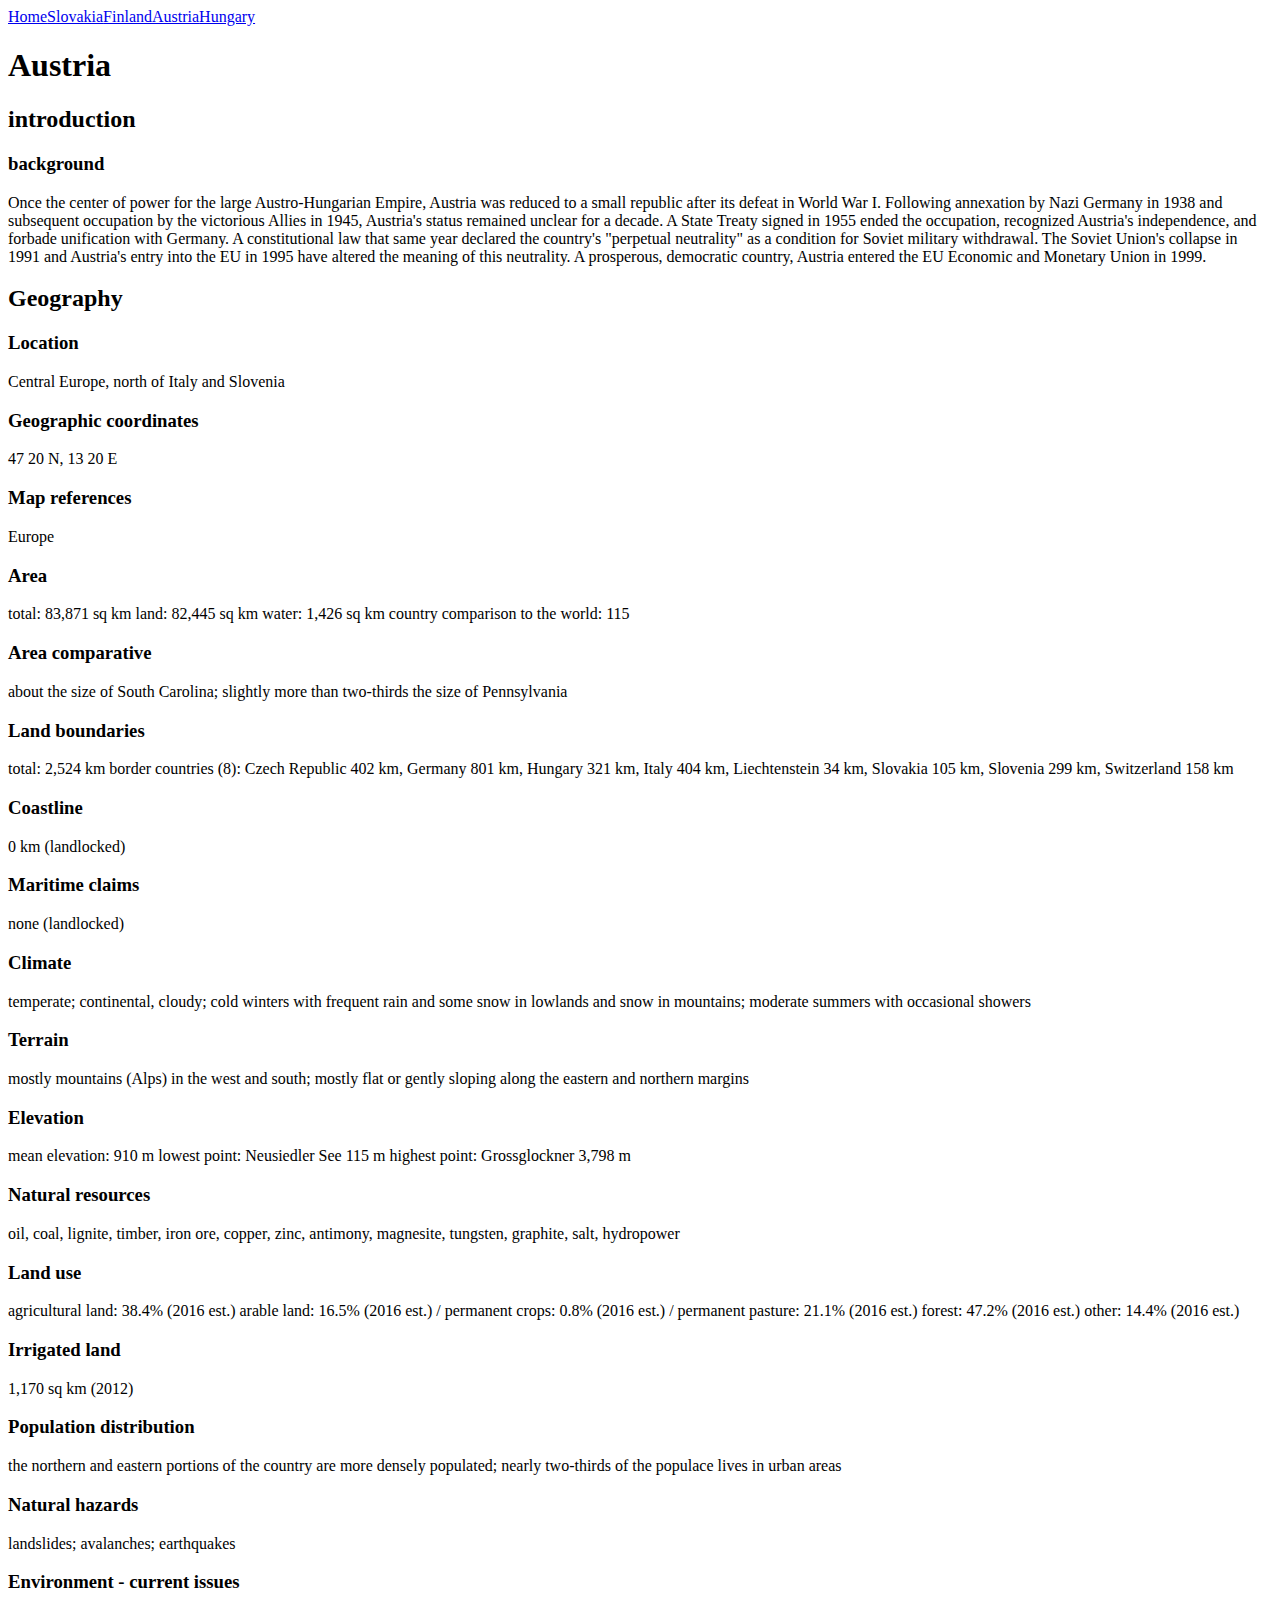
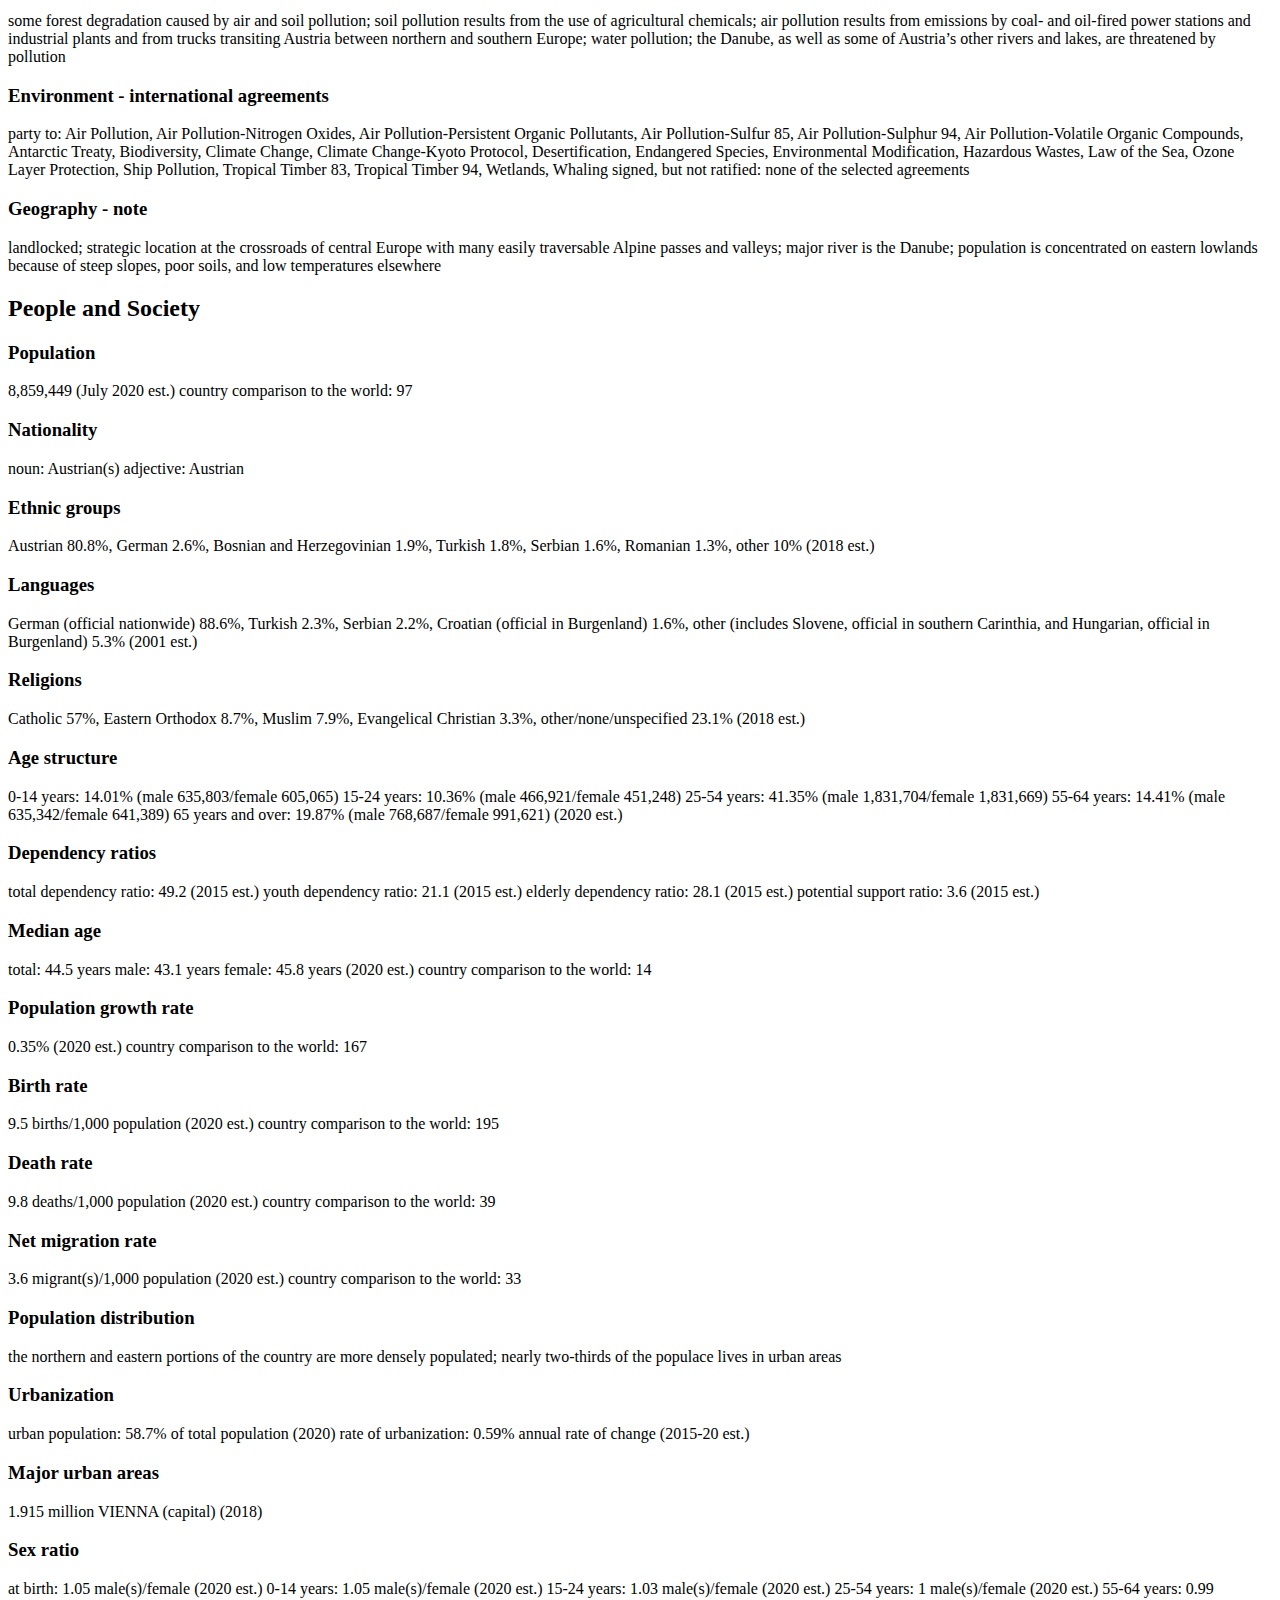
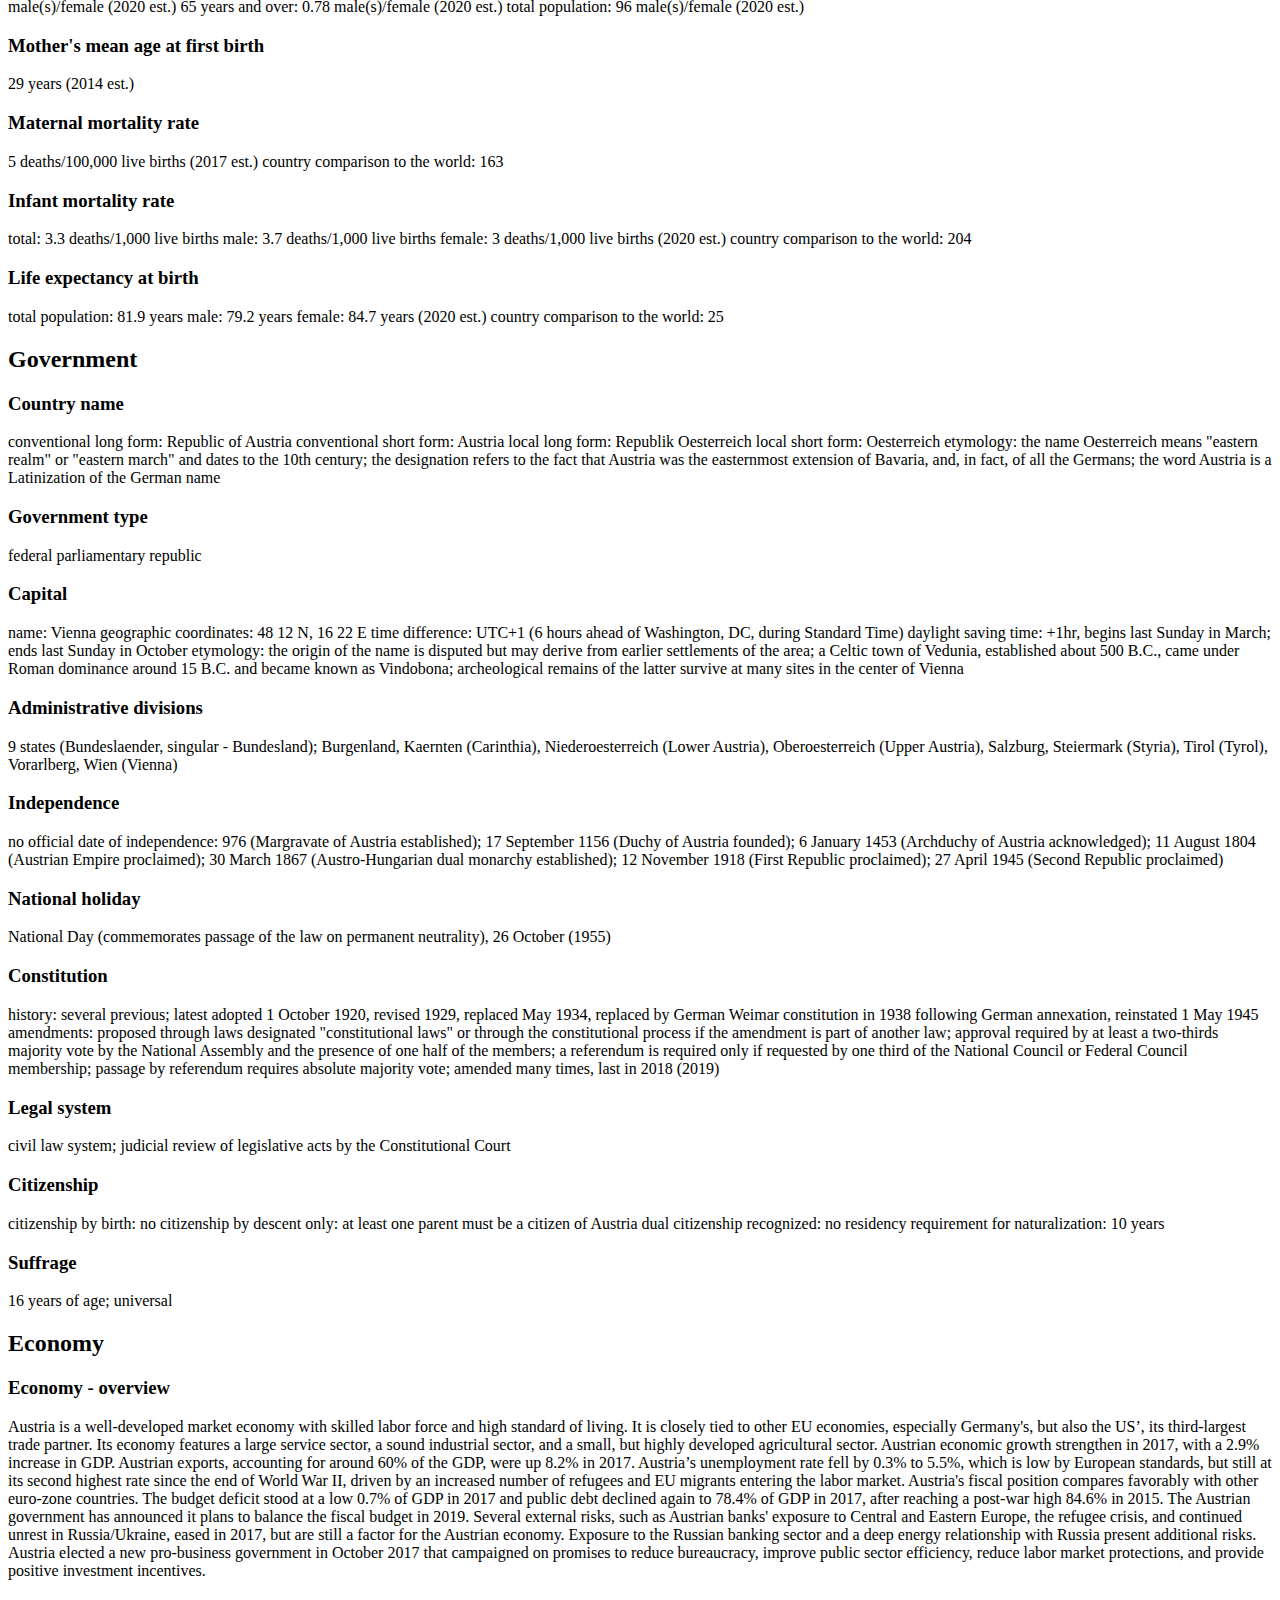
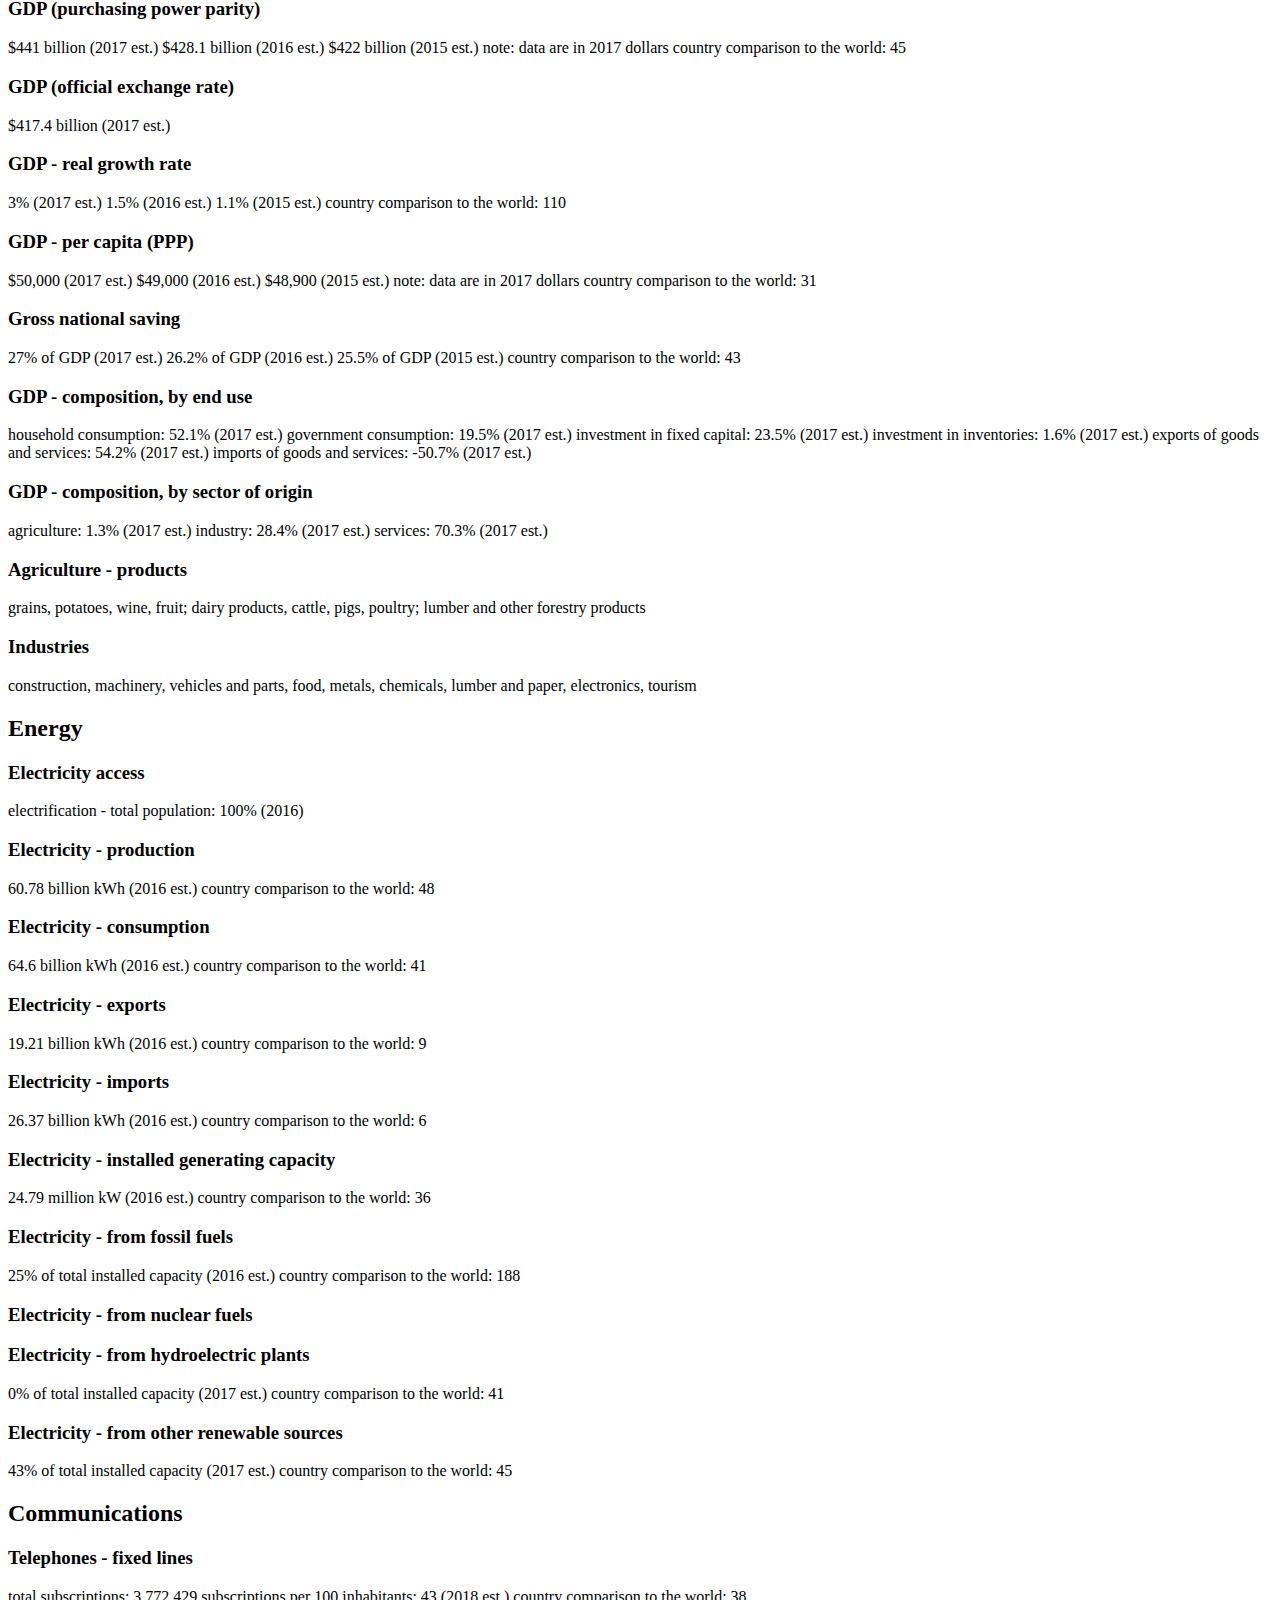
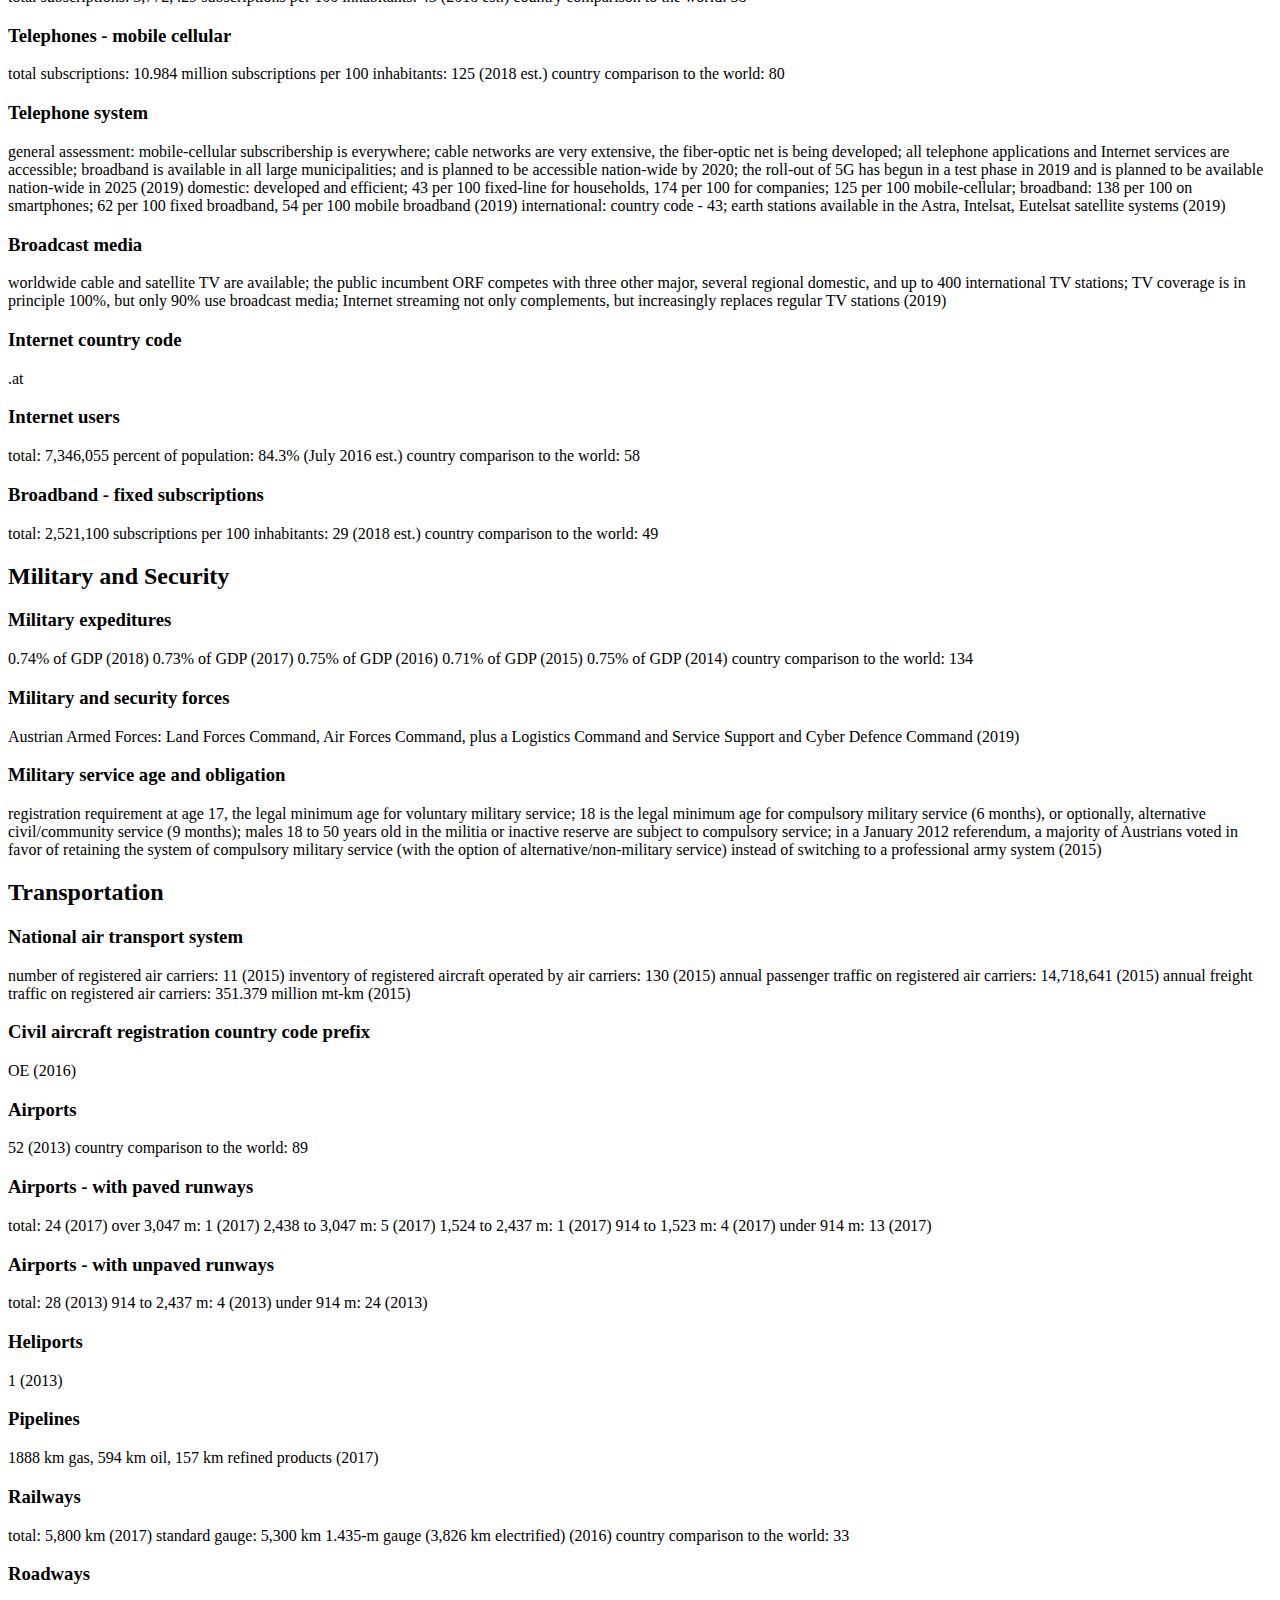
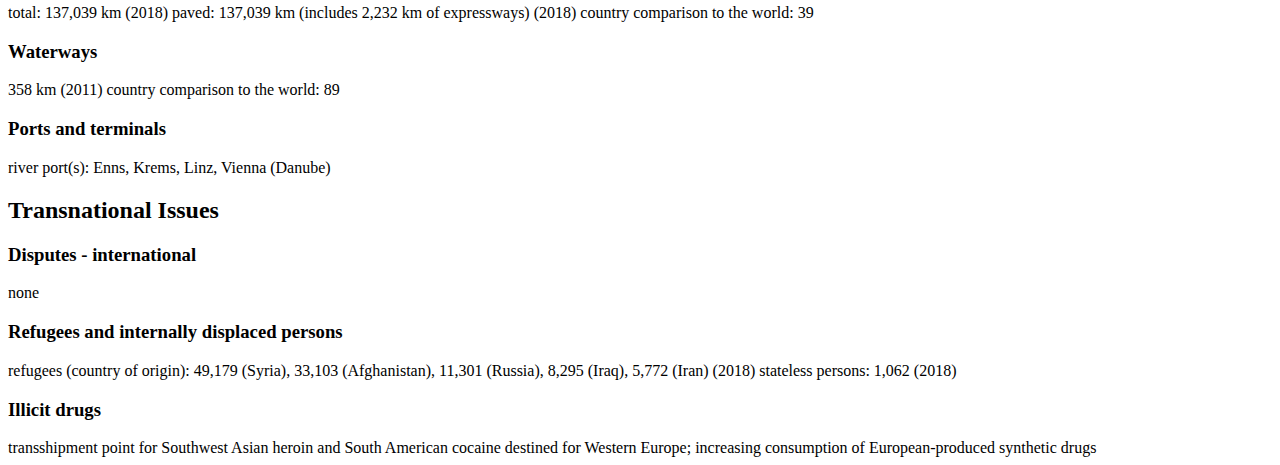
==== html/austria.html @ 82ed1cd2 "html transformation" ====
<html>
   <body>
      <header>
         <nav><a href="index.html">Home</a><a href="slovakia.html">Slovakia</a><a href="finland.html">Finland</a><a href="austria.html">Austria</a><a href="hungary.html">Hungary</a></nav>
      </header>
      <h1>Austria</h1>
      <h2>introduction</h2>
      <h3>background</h3>
      <div>Once the center of power for the large Austro-Hungarian Empire, Austria was reduced
         to a small republic after its defeat in World War I. Following annexation by Nazi
         Germany in 1938 and subsequent occupation by the victorious Allies in 1945, Austria's
         status remained unclear for a decade. A State Treaty signed in 1955 ended the occupation,
         recognized Austria's independence, and forbade unification with Germany. A constitutional
         law that same year declared the country's "perpetual neutrality" as a condition for
         Soviet military withdrawal. The Soviet Union's collapse in 1991 and Austria's entry
         into the EU in 1995 have altered the meaning of this neutrality. A prosperous, democratic
         country, Austria entered the EU Economic and Monetary Union in 1999.</div>
      <h2>Geography</h2>
      <h3>Location</h3>
      <div>Central Europe, north of Italy and Slovenia</div>
      <h3>Geographic coordinates</h3>
      <div>47 20 N, 13 20 E</div>
      <h3>Map references</h3>
      <div>Europe</div>
      <h3>Area</h3>
      <div>
         total: 83,871 sq km
         land: 82,445 sq km
         water: 1,426 sq km
         country comparison to the world: 115
         </div>
      <h3>Area comparative</h3>
      <div>about the size of South Carolina; slightly more than two-thirds the size of Pennsylvania</div>
      <h3>Land boundaries</h3>
      <div>
         total: 2,524 km
         border countries (8): Czech Republic 402 km, Germany 801 km, Hungary 321 km, Italy
         404 km, Liechtenstein 34 km, Slovakia 105 km, Slovenia 299 km, Switzerland 158 km
         </div>
      <h3>Coastline</h3>
      <div>0 km (landlocked)</div>
      <h3>Maritime claims</h3>
      <div>none (landlocked)</div>
      <h3>Climate</h3>
      <div>temperate; continental, cloudy; cold winters with frequent rain and some snow in lowlands
         and snow in mountains; moderate summers with occasional showers</div>
      <h3>Terrain</h3>
      <div>mostly mountains (Alps) in the west and south; mostly flat or gently sloping along
         the eastern and northern margins</div>
      <h3>Elevation</h3>
      <div>
         mean elevation: 910 m
         lowest point: Neusiedler See 115 m
         highest point: Grossglockner 3,798 m
         </div>
      <h3>Natural resources</h3>
      <div>oil, coal, lignite, timber, iron ore, copper, zinc, antimony, magnesite, tungsten,
         graphite, salt, hydropower</div>
      <h3>Land use</h3>
      <div>
         agricultural land: 38.4% (2016 est.)
         arable land: 16.5% (2016 est.) / permanent crops: 0.8% (2016 est.) / permanent pasture:
         21.1% (2016 est.)
         forest: 47.2% (2016 est.)
         other: 14.4% (2016 est.)
         </div>
      <h3>Irrigated land</h3>
      <div>1,170 sq km (2012)</div>
      <h3>Population distribution</h3>
      <div>the northern and eastern portions of the country are more densely populated; nearly
         two-thirds of the populace lives in urban areas</div>
      <h3>Natural hazards</h3>
      <div>landslides; avalanches; earthquakes</div>
      <h3>Environment - current issues</h3>
      <div>some forest degradation caused by air and soil pollution; soil pollution results from
         the use of agricultural chemicals; air pollution results from emissions by coal- and
         oil-fired power stations and industrial plants and from trucks transiting Austria
         between northern and southern Europe; water pollution; the Danube, as well as some
         of Austria’s other rivers and lakes, are threatened by pollution</div>
      <h3>Environment - international agreements</h3>
      <div>
         party to: Air Pollution, Air Pollution-Nitrogen Oxides, Air Pollution-Persistent Organic
         Pollutants, Air Pollution-Sulfur 85, Air Pollution-Sulphur 94, Air Pollution-Volatile
         Organic Compounds, Antarctic Treaty, Biodiversity, Climate Change, Climate Change-Kyoto
         Protocol, Desertification, Endangered Species, Environmental Modification, Hazardous
         Wastes, Law of the Sea, Ozone Layer Protection, Ship Pollution, Tropical Timber 83,
         Tropical Timber 94, Wetlands, Whaling
         signed, but not ratified: none of the selected agreements
         </div>
      <h3>Geography - note</h3>
      <div>landlocked; strategic location at the crossroads of central Europe with many easily
         traversable Alpine passes and valleys; major river is the Danube; population is concentrated
         on eastern lowlands because of steep slopes, poor soils, and low temperatures elsewhere</div>
      <h2>People and Society</h2>
      <h3>Population</h3>
      <div>
         8,859,449 (July 2020 est.)
         country comparison to the world: 97
         </div>
      <h3>Nationality</h3>
      <div>
         noun: Austrian(s)
         adjective: Austrian
         </div>
      <h3>Ethnic groups</h3>
      <div>Austrian 80.8%, German 2.6%,  Bosnian and Herzegovinian 1.9%, Turkish 1.8%, Serbian
         1.6%, Romanian 1.3%, other 10% (2018 est.)</div>
      <h3>Languages</h3>
      <div>German (official nationwide) 88.6%, Turkish 2.3%, Serbian 2.2%, Croatian (official
         in Burgenland) 1.6%, other (includes Slovene, official in southern Carinthia, and
         Hungarian, official in Burgenland) 5.3% (2001 est.)</div>
      <h3>Religions</h3>
      <div>Catholic 57%, Eastern Orthodox 8.7%, Muslim 7.9%, Evangelical Christian 3.3%, other/none/unspecified
         23.1% (2018 est.)</div>
      <h3>Age structure</h3>
      <div>
         0-14 years: 14.01% (male 635,803/female 605,065)
         15-24 years: 10.36% (male 466,921/female 451,248)
         25-54 years: 41.35% (male 1,831,704/female 1,831,669)
         55-64 years: 14.41% (male 635,342/female 641,389)
         65 years and over: 19.87% (male 768,687/female 991,621) (2020 est.)
         </div>
      <h3>Dependency ratios</h3>
      <div>
         total dependency ratio: 49.2 (2015 est.)
         youth dependency ratio: 21.1 (2015 est.)
         elderly dependency ratio: 28.1 (2015 est.)
         potential support ratio: 3.6 (2015 est.)
         </div>
      <h3>Median age</h3>
      <div>
         total: 44.5 years
         male: 43.1 years
         female: 45.8 years (2020 est.)
         country comparison to the world: 14
         </div>
      <h3>Population growth rate</h3>
      <div>
         0.35% (2020 est.)
         country comparison to the world: 167
         </div>
      <h3>Birth rate</h3>
      <div>
         9.5 births/1,000 population (2020 est.)
         country comparison to the world: 195
         </div>
      <h3>Death rate</h3>
      <div>
         9.8 deaths/1,000 population (2020 est.)
         country comparison to the world: 39
         </div>
      <h3>Net migration rate</h3>
      <div>
         3.6 migrant(s)/1,000 population (2020 est.)
         country comparison to the world: 33
         </div>
      <h3>Population distribution</h3>
      <div>the northern and eastern portions of the country are more densely populated; nearly
         two-thirds of the populace lives in urban areas</div>
      <h3>Urbanization</h3>
      <div>
         urban population: 58.7% of total population (2020)
         rate of urbanization: 0.59% annual rate of change (2015-20 est.)
         </div>
      <h3>Major urban areas</h3>
      <div>1.915 million VIENNA (capital) (2018)</div>
      <h3>Sex ratio</h3>
      <div>
         at birth: 1.05 male(s)/female (2020 est.)
         0-14 years: 1.05 male(s)/female (2020 est.)
         15-24 years: 1.03 male(s)/female (2020 est.)
         25-54 years: 1 male(s)/female (2020 est.)
         55-64 years: 0.99 male(s)/female (2020 est.)
         65 years and over: 0.78 male(s)/female (2020 est.)
         total population: 96 male(s)/female (2020 est.)
         </div>
      <h3>Mother's mean age at first birth</h3>
      <div>29 years (2014 est.)</div>
      <h3>Maternal mortality rate</h3>
      <div>
         5 deaths/100,000 live births (2017 est.)
         country comparison to the world: 163
         </div>
      <h3>Infant mortality rate</h3>
      <div>
         total: 3.3 deaths/1,000 live births
         male: 3.7 deaths/1,000 live births
         female: 3 deaths/1,000 live births (2020 est.)
         country comparison to the world: 204
         </div>
      <h3>Life expectancy at birth</h3>
      <div>
         total population: 81.9 years
         male: 79.2 years
         female: 84.7 years (2020 est.)
         country comparison to the world: 25
         </div>
      <h2>Government</h2>
      <h3>Country name</h3>
      <div>
         conventional long form: Republic of Austria
         conventional short form: Austria
         local long form: Republik Oesterreich
         local short form: Oesterreich
         etymology: the name Oesterreich means "eastern realm" or "eastern march" and dates
         to the 10th century; the designation refers to the fact that Austria was the easternmost
         extension of Bavaria, and, in fact, of all the Germans; the word Austria is a Latinization
         of the German name
         </div>
      <h3>Government type</h3>
      <div>federal parliamentary republic</div>
      <h3>Capital</h3>
      <div>
         name: Vienna
         geographic coordinates: 48 12 N, 16 22 E
         time difference: UTC+1 (6 hours ahead of Washington, DC, during Standard Time)
         daylight saving time: +1hr, begins last Sunday in March; ends last Sunday in October
         etymology: the origin of the name is disputed but may derive from earlier settlements
         of the area; a Celtic town of Vedunia, established about 500 B.C., came under Roman
         dominance around 15 B.C. and became known as Vindobona; archeological remains of the
         latter survive at many sites in the center of Vienna
         </div>
      <h3>Administrative divisions</h3>
      <div>9 states (Bundeslaender, singular - Bundesland); Burgenland, Kaernten (Carinthia),
         Niederoesterreich (Lower Austria), Oberoesterreich (Upper Austria), Salzburg, Steiermark
         (Styria), Tirol (Tyrol), Vorarlberg, Wien (Vienna)</div>
      <h3>Independence</h3>
      <div>no official date of independence: 976 (Margravate of Austria established); 17 September
         1156 (Duchy of Austria founded); 6 January 1453 (Archduchy of Austria acknowledged);
         11 August 1804 (Austrian Empire proclaimed); 30 March 1867 (Austro-Hungarian dual
         monarchy established); 12 November 1918 (First Republic proclaimed); 27 April 1945
         (Second Republic proclaimed)</div>
      <h3>National holiday</h3>
      <div>National Day (commemorates passage of the law on permanent neutrality), 26 October
         (1955)</div>
      <h3>Constitution</h3>
      <div>
         history: several previous; latest adopted 1 October 1920, revised 1929, replaced May
         1934, replaced by German Weimar constitution in 1938 following German annexation,
         reinstated 1 May 1945
         amendments: proposed through laws designated "constitutional laws" or through the
         constitutional process if the amendment is part of another law; approval required
         by at least a two-thirds majority vote by the National Assembly and the presence of
         one half of the members; a referendum is required only if requested by one third of
         the National Council or Federal Council membership; passage by referendum requires
         absolute majority vote; amended many times, last in 2018 (2019)
         </div>
      <h3>Legal system</h3>
      <div>civil law system; judicial review of legislative acts by the Constitutional Court</div>
      <h3>Citizenship</h3>
      <div>
         citizenship by birth: no
         citizenship by descent only: at least one parent must be a citizen of Austria
         dual citizenship recognized: no
         residency requirement for naturalization: 10 years
         </div>
      <h3>Suffrage</h3>
      <div>16 years of age; universal</div>
      <h2>Economy</h2>
      <h3>Economy - overview</h3>
      <div>Austria is a well-developed market economy with skilled labor force and high standard
         of living. It is closely tied to other EU economies, especially Germany's, but also
         the US’, its third-largest trade partner. Its economy features a large service sector,
         a sound industrial sector, and a small, but highly developed agricultural sector.
         Austrian economic growth strengthen in 2017, with a 2.9% increase in GDP. Austrian
         exports, accounting for around 60% of the GDP, were up 8.2% in 2017. Austria’s unemployment
         rate fell by 0.3% to 5.5%, which is low by European standards, but still at its second
         highest rate since the end of World War II, driven by an increased number of refugees
         and EU migrants entering the labor market. Austria's fiscal position compares favorably
         with other euro-zone countries. The budget deficit stood at a low 0.7% of GDP in 2017
         and public debt declined again to 78.4% of GDP in 2017, after reaching a post-war
         high 84.6% in 2015. The Austrian government has announced it plans to balance the
         fiscal budget in 2019. Several external risks, such as Austrian banks' exposure to
         Central and Eastern Europe, the refugee crisis, and continued unrest in Russia/Ukraine,
         eased in 2017, but are still a factor for the Austrian economy. Exposure to the Russian
         banking sector and a deep energy relationship with Russia present additional risks.
         Austria elected a new pro-business government in October 2017 that campaigned on promises
         to reduce bureaucracy, improve public sector efficiency, reduce labor market protections,
         and provide positive investment incentives.</div>
      <h3>GDP (purchasing power parity)</h3>
      <div>
         $441 billion (2017 est.)
         $428.1 billion (2016 est.)
         $422 billion (2015 est.)
         note: data are in 2017 dollars
         country comparison to the world: 45
         </div>
      <h3>GDP (official exchange rate)</h3>
      <div>$417.4 billion (2017 est.)</div>
      <h3>GDP - real growth rate</h3>
      <div>
         3% (2017 est.)
         1.5% (2016 est.)
         1.1% (2015 est.)
         country comparison to the world: 110
         </div>
      <h3>GDP - per capita (PPP)</h3>
      <div>
         $50,000 (2017 est.)
         $49,000 (2016 est.)
         $48,900 (2015 est.)
         note: data are in 2017 dollars
         country comparison to the world: 31
         </div>
      <h3>Gross national saving</h3>
      <div>
         27% of GDP (2017 est.)
         26.2% of GDP (2016 est.)
         25.5% of GDP (2015 est.)
         country comparison to the world: 43
         </div>
      <h3>GDP - composition, by end use</h3>
      <div>
         household consumption: 52.1% (2017 est.)
         government consumption: 19.5% (2017 est.)
         investment in fixed capital: 23.5% (2017 est.)
         investment in inventories: 1.6% (2017 est.)
         exports of goods and services: 54.2% (2017 est.)
         imports of goods and services: -50.7% (2017 est.)
         </div>
      <h3>GDP - composition, by sector of origin</h3>
      <div>
         agriculture: 1.3% (2017 est.)
         industry: 28.4% (2017 est.)
         services: 70.3% (2017 est.)
         </div>
      <h3>Agriculture - products</h3>
      <div>grains, potatoes, wine, fruit; dairy products, cattle, pigs, poultry; lumber and other
         forestry products</div>
      <h3>Industries</h3>
      <div>construction, machinery, vehicles and parts, food, metals, chemicals, lumber and paper,
         electronics, tourism</div>
      <h2>Energy</h2>
      <h3>Electricity access</h3>
      <div>electrification - total population: 100% (2016)</div>
      <h3>Electricity - production</h3>
      <div>
         60.78 billion kWh (2016 est.)
         country comparison to the world: 48
         </div>
      <h3>Electricity - consumption</h3>
      <div>
         64.6 billion kWh (2016 est.)
         country comparison to the world: 41
         </div>
      <h3>Electricity - exports</h3>
      <div>
         19.21 billion kWh (2016 est.)
         country comparison to the world: 9
         </div>
      <h3>Electricity - imports</h3>
      <div>
         26.37 billion kWh (2016 est.)
         country comparison to the world: 6
         </div>
      <h3>Electricity - installed generating capacity</h3>
      <div>
         24.79 million kW (2016 est.)
         country comparison to the world: 36
         </div>
      <h3>Electricity - from fossil fuels</h3>
      <div>
         25% of total installed capacity (2016 est.)
         country comparison to the world: 188
         </div>
      <h3>Electricity - from nuclear fuels</h3>
      <div>
         
         
         </div>
      <h3>Electricity - from hydroelectric plants</h3>
      <div>
         0% of total installed capacity (2017 est.)
         country comparison to the world: 41
         </div>
      <h3>Electricity - from other renewable sources</h3>
      <div>
         43% of total installed capacity (2017 est.)
         country comparison to the world: 45
         </div>
      <h2>Communications</h2>
      <h3>Telephones - fixed lines</h3>
      <div>
         total subscriptions: 3,772,429
         subscriptions per 100 inhabitants: 43 (2018 est.)
         country comparison to the world: 38          
         </div>
      <h3>Telephones - mobile cellular</h3>
      <div>
         total subscriptions: 10.984 million
         subscriptions per 100 inhabitants: 125 (2018 est.)
         country comparison to the world: 80
         </div>
      <h3>Telephone system</h3>
      <div>
         general assessment: mobile-cellular subscribership is everywhere; cable networks are
         very extensive, the fiber-optic net is being developed; all telephone applications
         and Internet services are accessible; broadband is available in all large municipalities;
         and is planned to be accessible nation-wide by 2020; the roll-out of 5G has begun
         in a test phase in 2019 and is planned to be available nation-wide in 2025 (2019)
         domestic: developed and efficient; 43 per 100 fixed-line for households, 174 per 100
         for companies; 125 per 100 mobile-cellular; broadband: 138 per 100 on smartphones;
         62 per 100 fixed broadband, 54 per 100 mobile broadband (2019)
         international: country code - 43; earth stations available in the Astra, Intelsat,
         Eutelsat satellite systems (2019)
         </div>
      <h3>Broadcast media</h3>
      <div>worldwide cable and satellite TV are available; the public incumbent ORF competes
         with three other major, several regional domestic, and up to 400 international TV
         stations; TV coverage is in principle 100%, but only 90% use broadcast media; Internet
         streaming not only complements, but increasingly replaces regular TV stations (2019)</div>
      <h3>Internet country code</h3>
      <div>.at</div>
      <h3>Internet users</h3>
      <div>
         total: 7,346,055
         percent of population: 84.3% (July 2016 est.)
         country comparison to the world: 58
         </div>
      <h3>Broadband - fixed subscriptions</h3>
      <div>
         total: 2,521,100
         subscriptions per 100 inhabitants: 29 (2018 est.)
         country comparison to the world: 49
         </div>
      <h2>Military and Security</h2>
      <h3>Military expeditures</h3>
      <div>
         0.74% of GDP (2018)
         0.73% of GDP (2017)
         0.75% of GDP (2016)
         0.71% of GDP (2015)
         0.75% of GDP (2014)
         country comparison to the world: 134
         </div>
      <h3>Military and security forces</h3>
      <div>Austrian Armed Forces: Land Forces Command, Air Forces Command, plus a Logistics Command
         and Service Support and Cyber Defence Command (2019)</div>
      <h3>Military service age and obligation</h3>
      <div>registration requirement at age 17, the legal minimum age for voluntary military service;
         18 is the legal minimum age for compulsory military service (6 months), or optionally,
         alternative civil/community service (9 months); males 18 to 50 years old in the militia
         or inactive reserve are subject to compulsory service; in a January 2012 referendum,
         a majority of Austrians voted in favor of retaining the system of compulsory military
         service (with the option of alternative/non-military service) instead of switching
         to a professional army system (2015)</div>
      <h2>Transportation</h2>
      <h3>National air transport system</h3>
      <div>
         number of registered air carriers: 11 (2015)
         inventory of registered aircraft operated by air carriers: 130 (2015)
         annual passenger traffic on registered air carriers: 14,718,641 (2015)
         annual freight traffic on registered air carriers: 351.379 million mt-km (2015)
         </div>
      <h3>Civil aircraft registration country code prefix</h3>
      <div>OE (2016)</div>
      <h3>Airports</h3>
      <div>
         52 (2013)
         country comparison to the world: 89
         </div>
      <h3>Airports - with paved runways</h3>
      <div>
         total: 24 (2017)
         over 3,047 m: 1 (2017)
         2,438 to 3,047 m: 5 (2017)
         1,524 to 2,437 m: 1 (2017)
         914 to 1,523 m: 4 (2017)
         under 914 m: 13 (2017)
         </div>
      <h3>Airports - with unpaved runways</h3>
      <div>
         total: 28 (2013)
         914 to 2,437 m: 4 (2013)
         under 914 m: 24 (2013)
         </div>
      <h3>Heliports</h3>
      <div>1 (2013)</div>
      <h3>Pipelines</h3>
      <div>1888 km gas, 594 km oil, 157 km refined products (2017)</div>
      <h3>Railways</h3>
      <div>
         total: 5,800 km (2017)
         standard gauge: 5,300 km 1.435-m gauge (3,826 km electrified) (2016)
         country comparison to the world: 33
         </div>
      <h3>Roadways</h3>
      <div>
         total: 137,039 km (2018)
         paved: 137,039 km (includes 2,232 km of expressways) (2018)
         country comparison to the world: 39
         </div>
      <h3>Waterways</h3>
      <div>
         358 km (2011)
         country comparison to the world: 89
         </div>
      <h3>Ports and terminals</h3>
      <div>river port(s): Enns, Krems, Linz, Vienna (Danube)</div>
      <h2>Transnational Issues</h2>
      <h3>Disputes - international</h3>
      <div>none</div>
      <h3>Refugees and internally displaced persons</h3>
      <div>
         refugees (country of origin): 49,179 (Syria), 33,103 (Afghanistan), 11,301 (Russia),
         8,295 (Iraq), 5,772 (Iran) (2018)
         stateless persons: 1,062 (2018)
         </div>
      <h3>Illicit drugs</h3>
      <div>transshipment point for Southwest Asian heroin and South American cocaine destined
         for Western Europe; increasing consumption of European-produced synthetic drugs</div>
   </body>
</html>
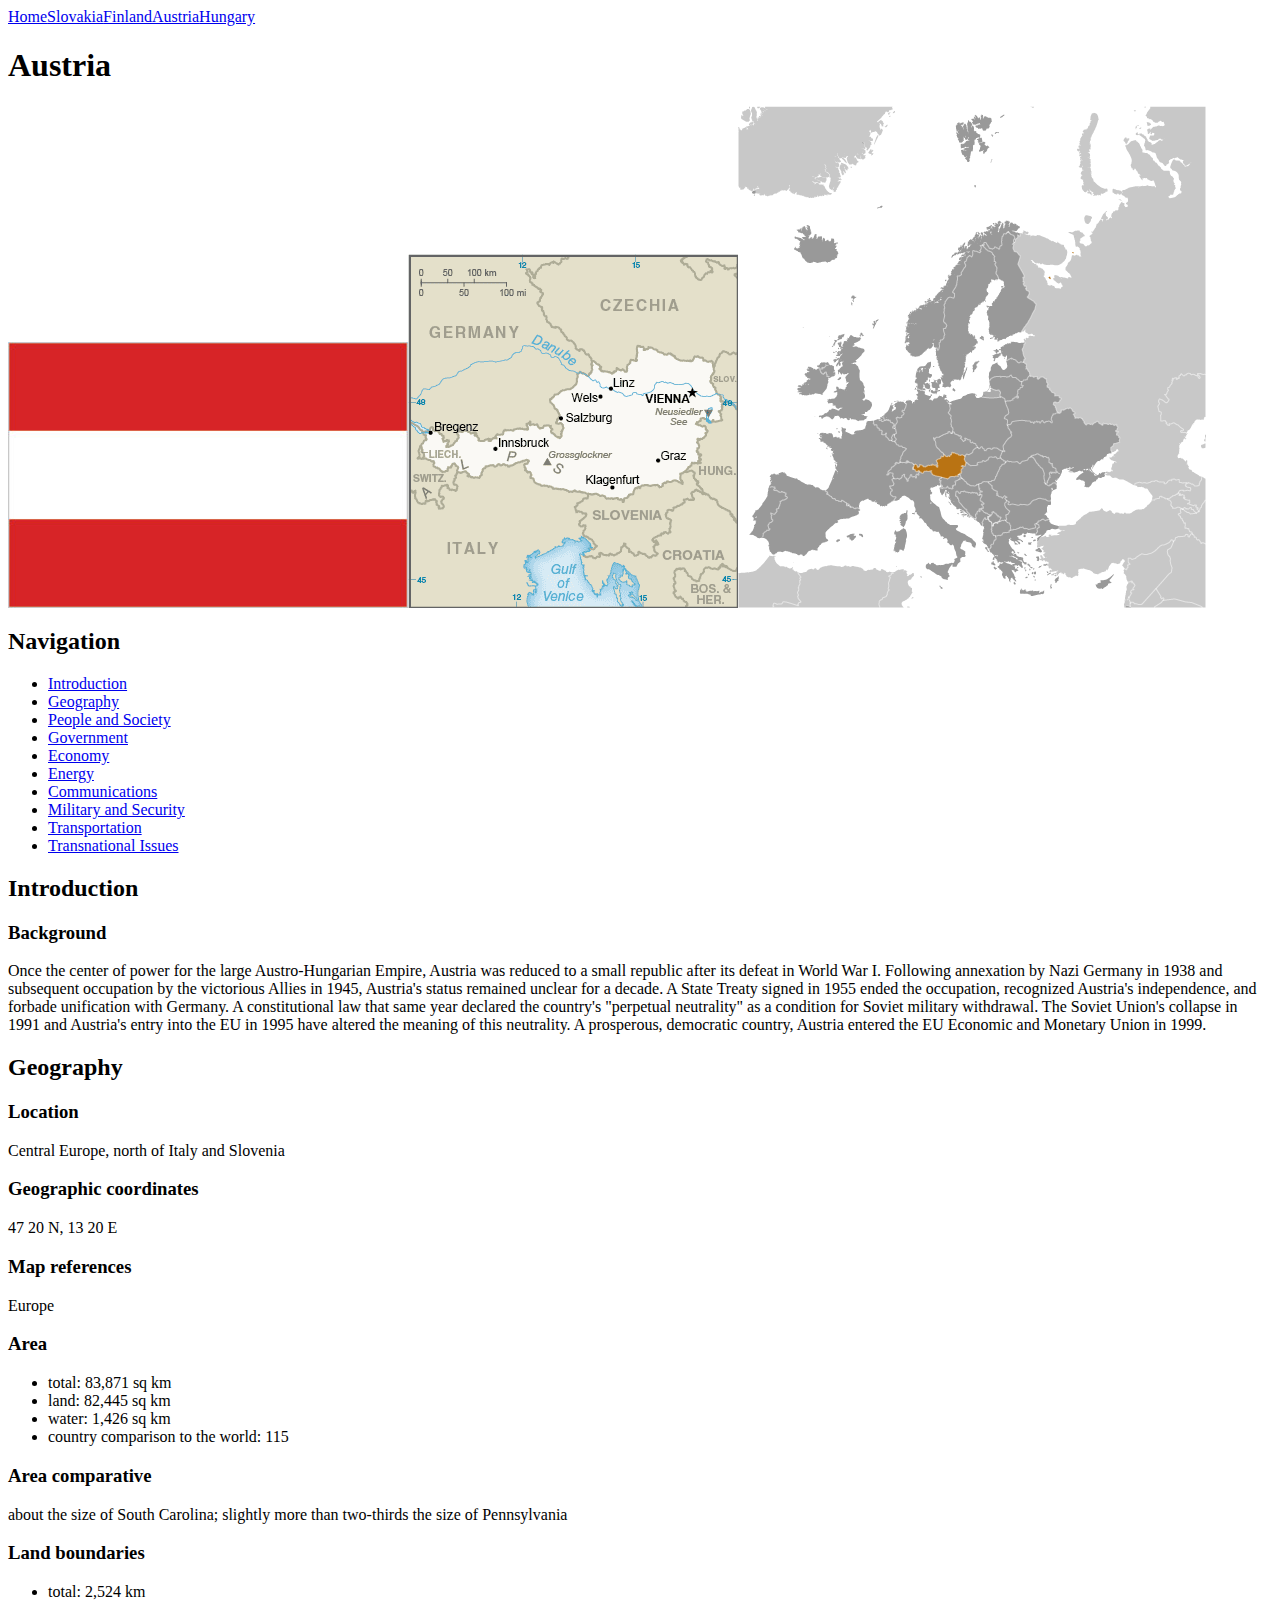
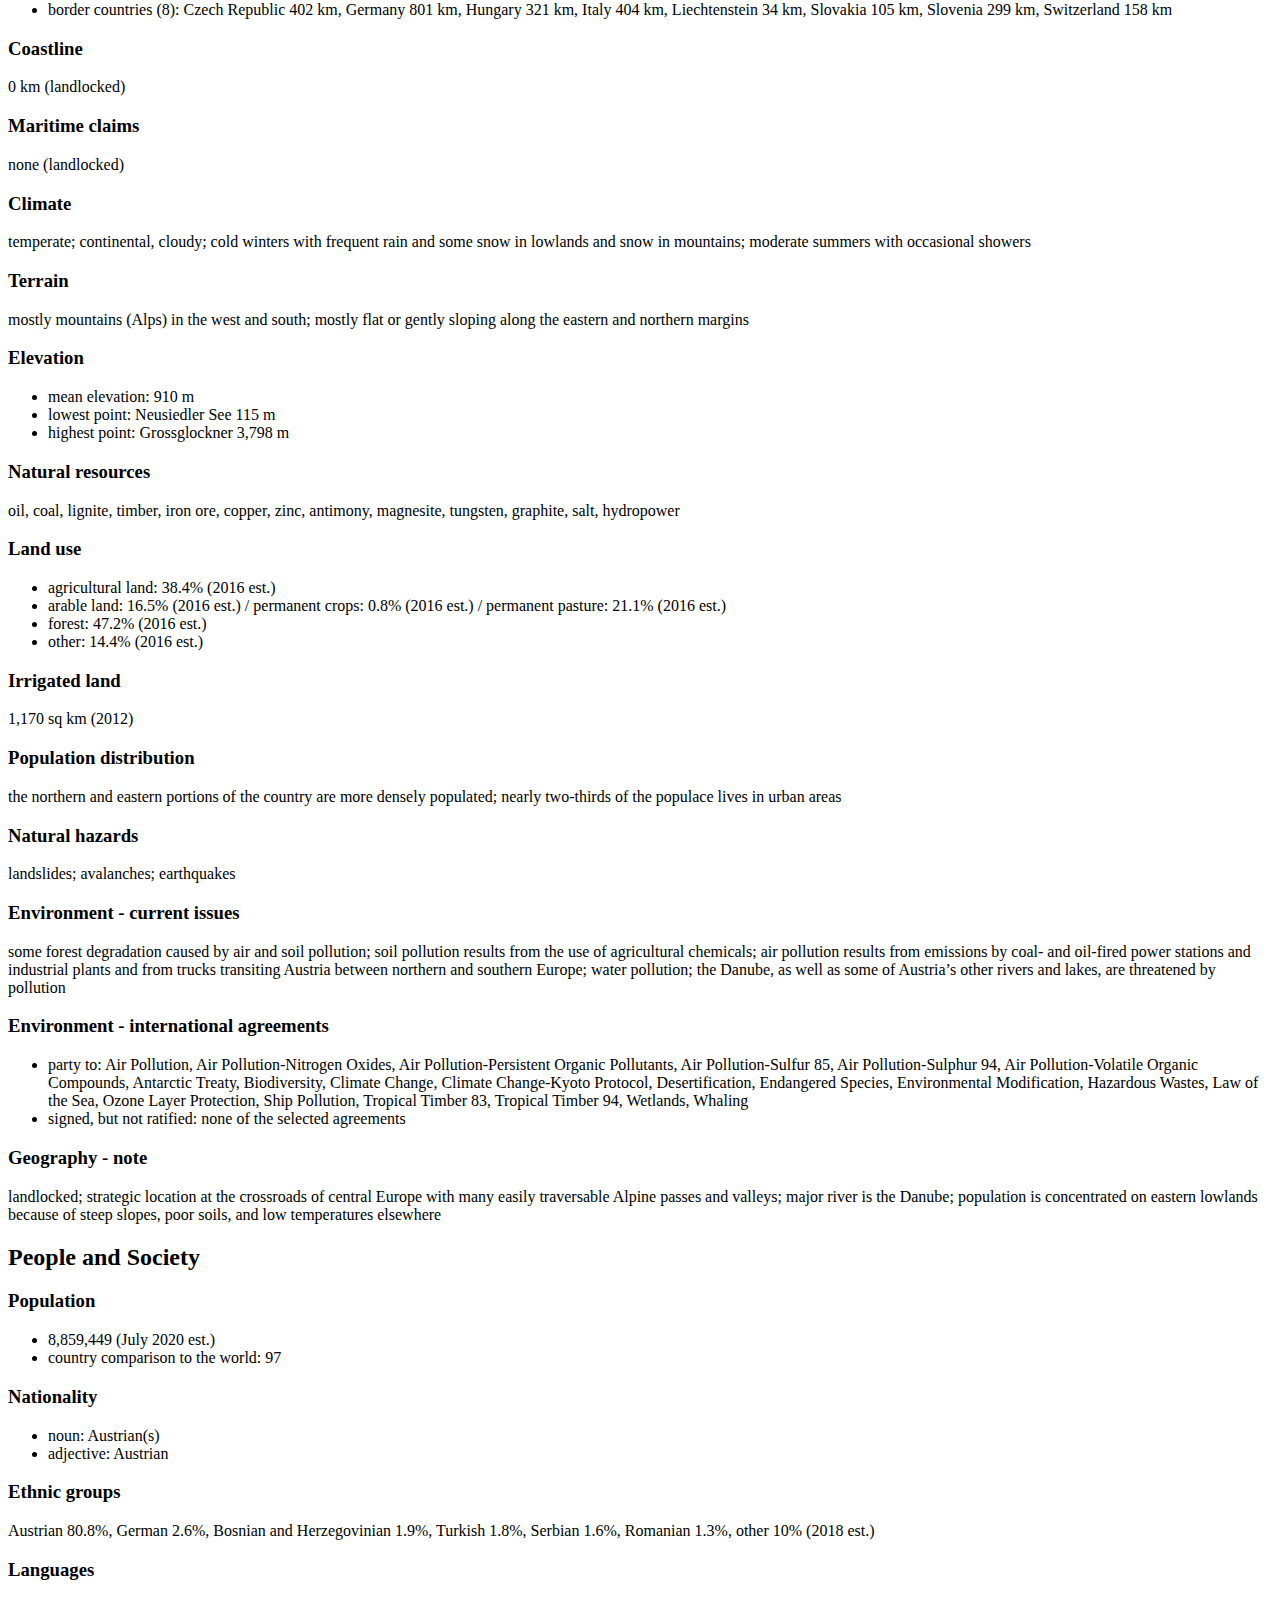
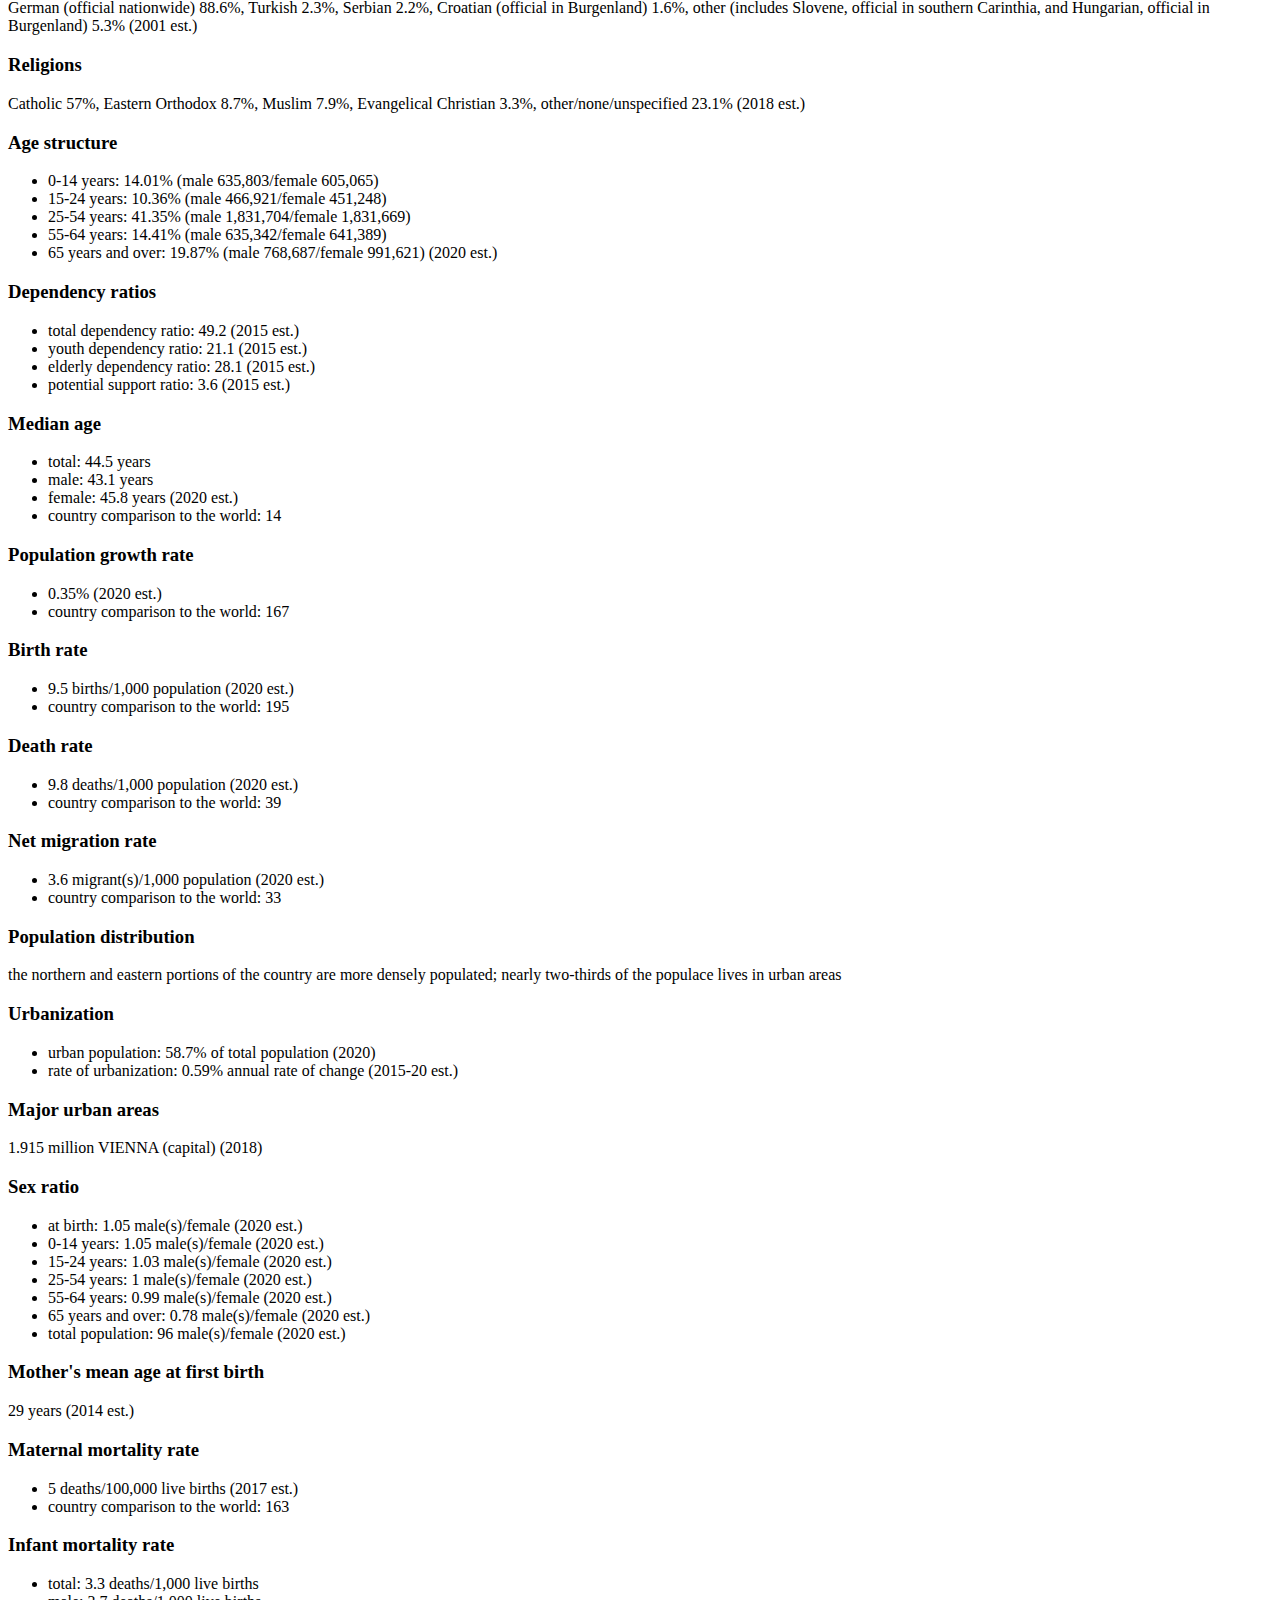
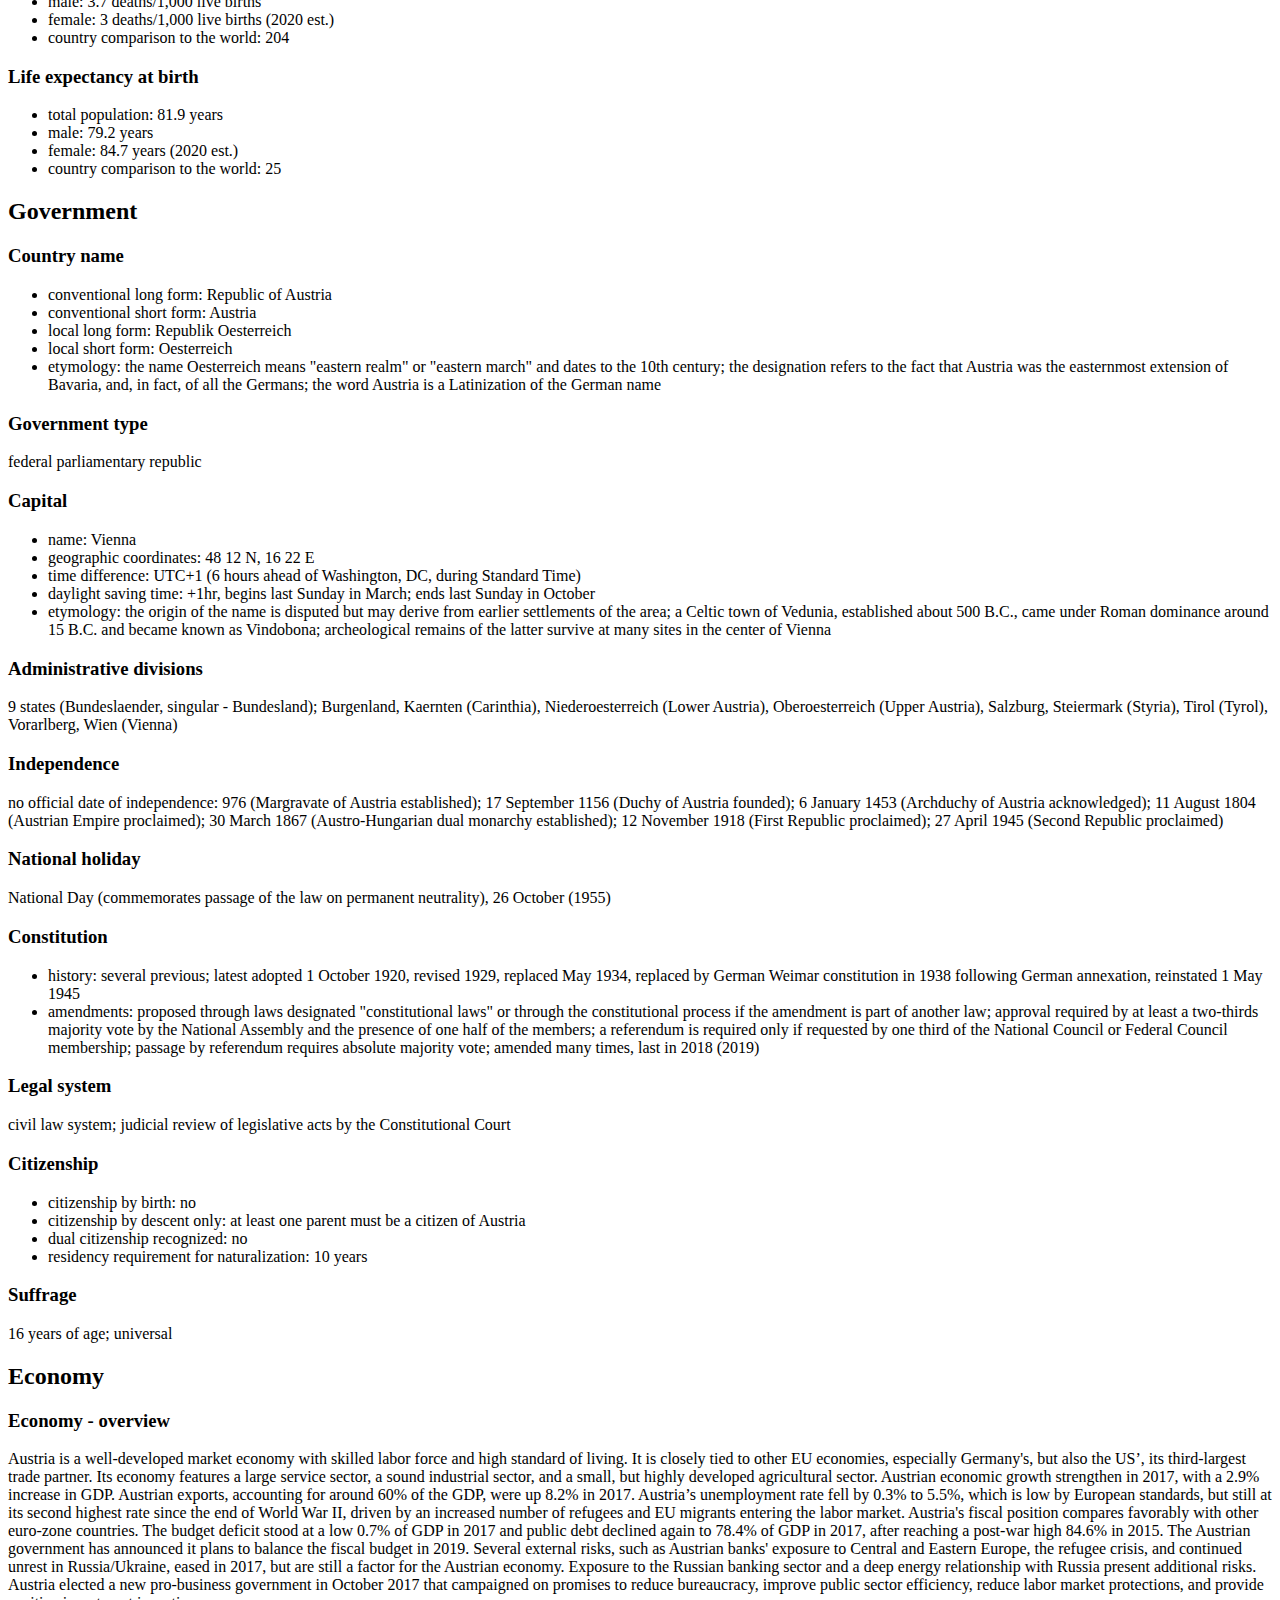
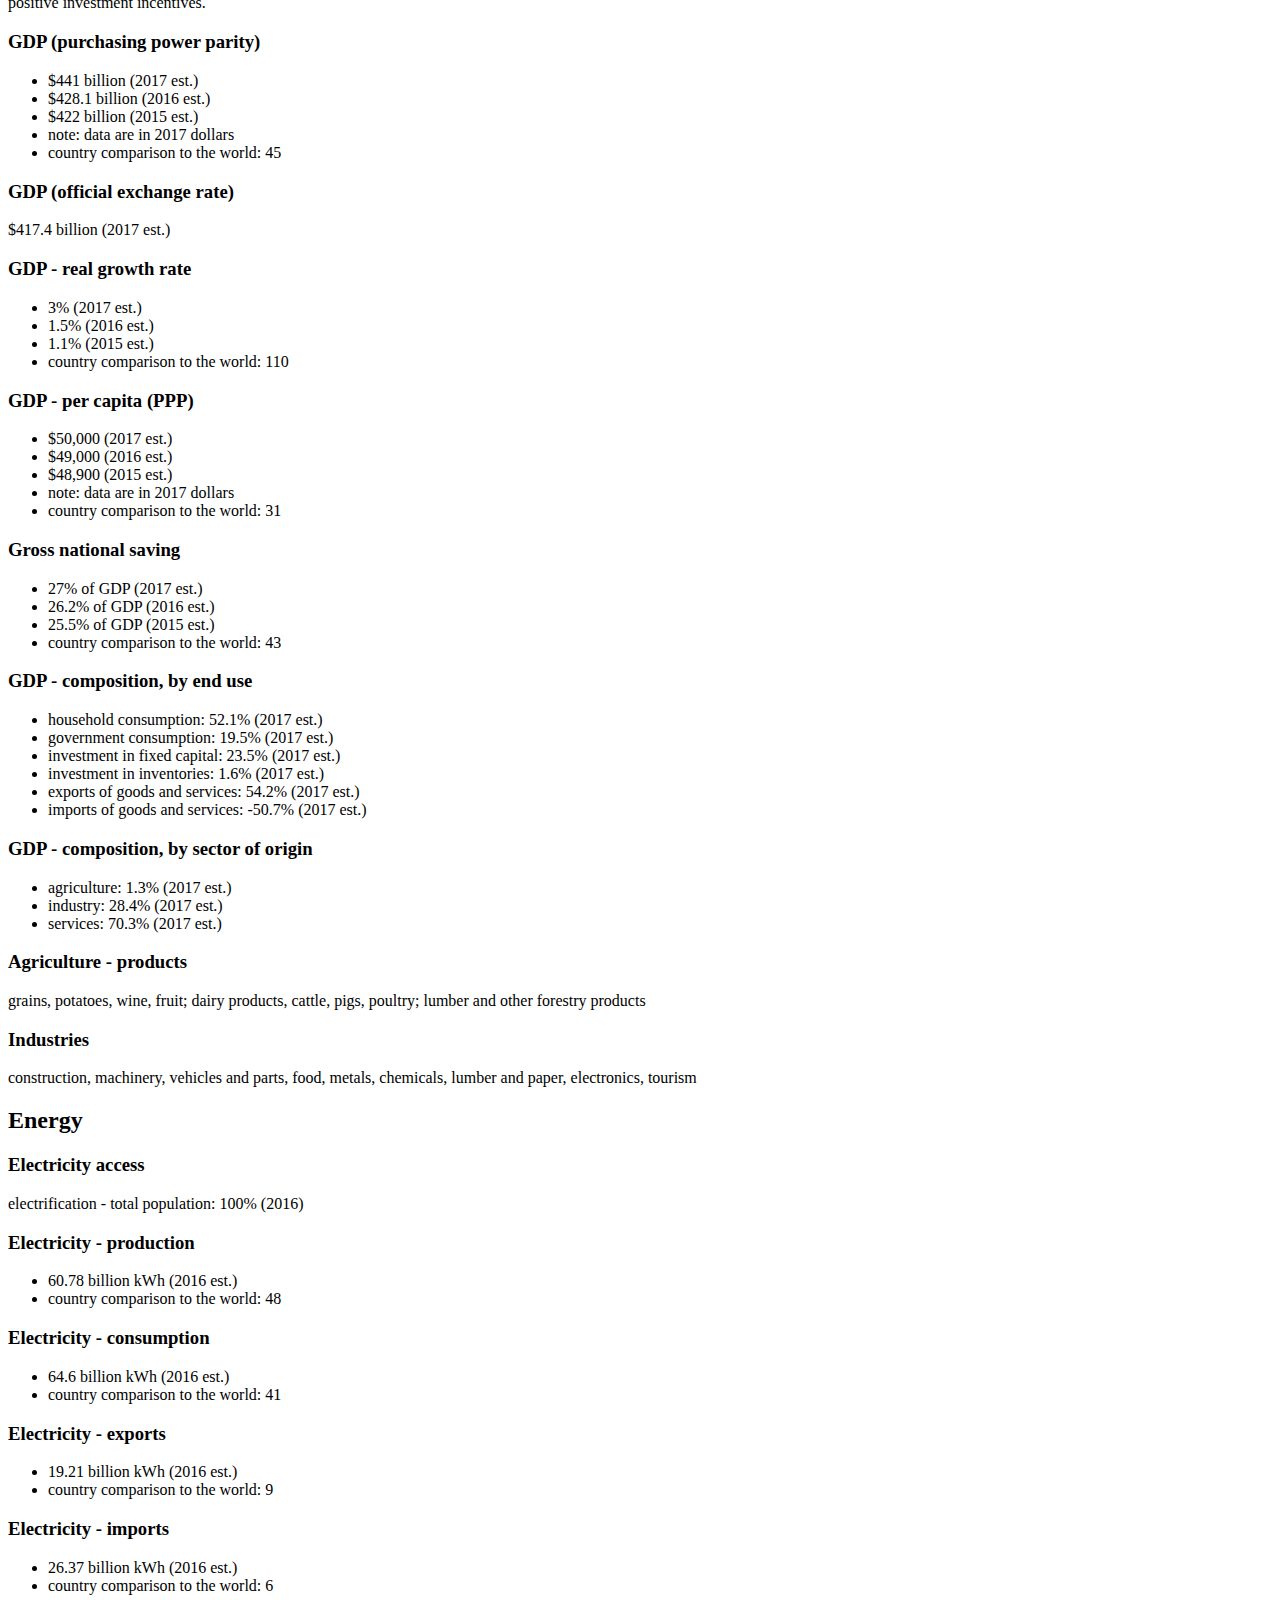
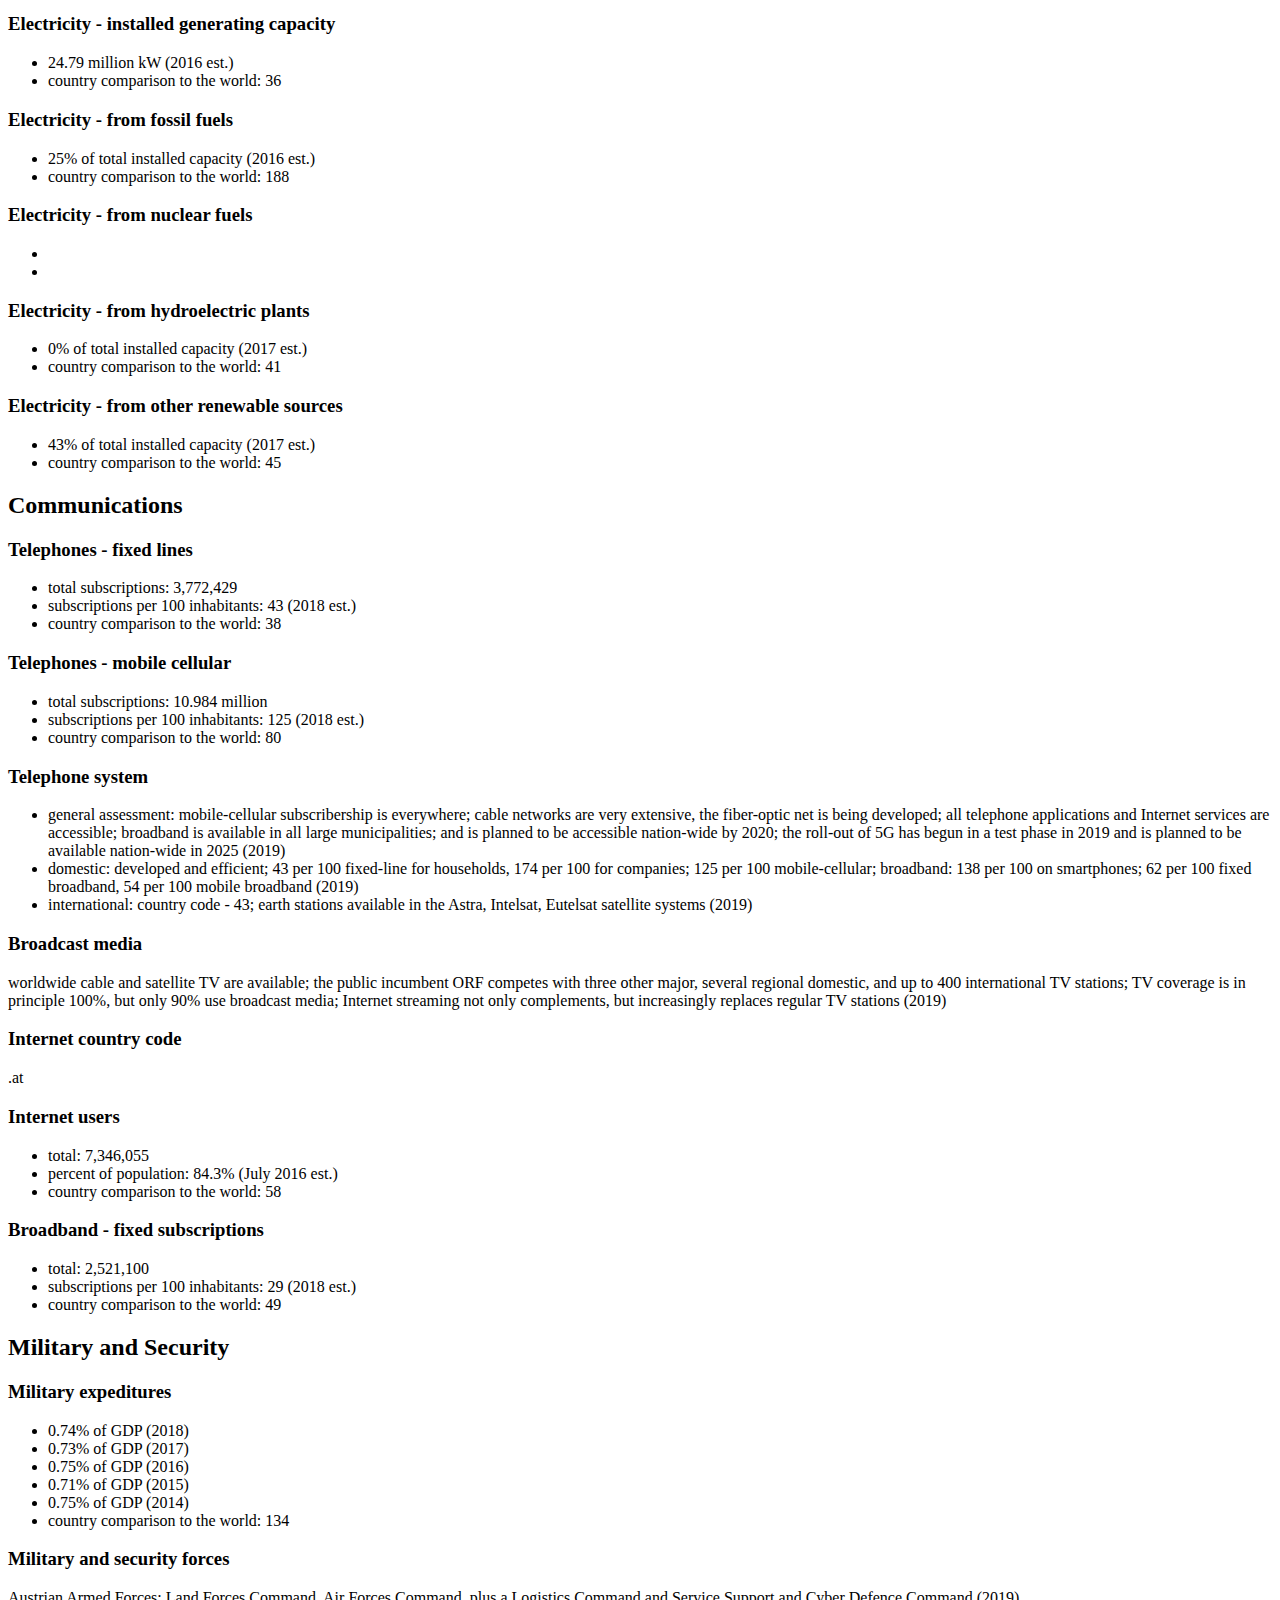
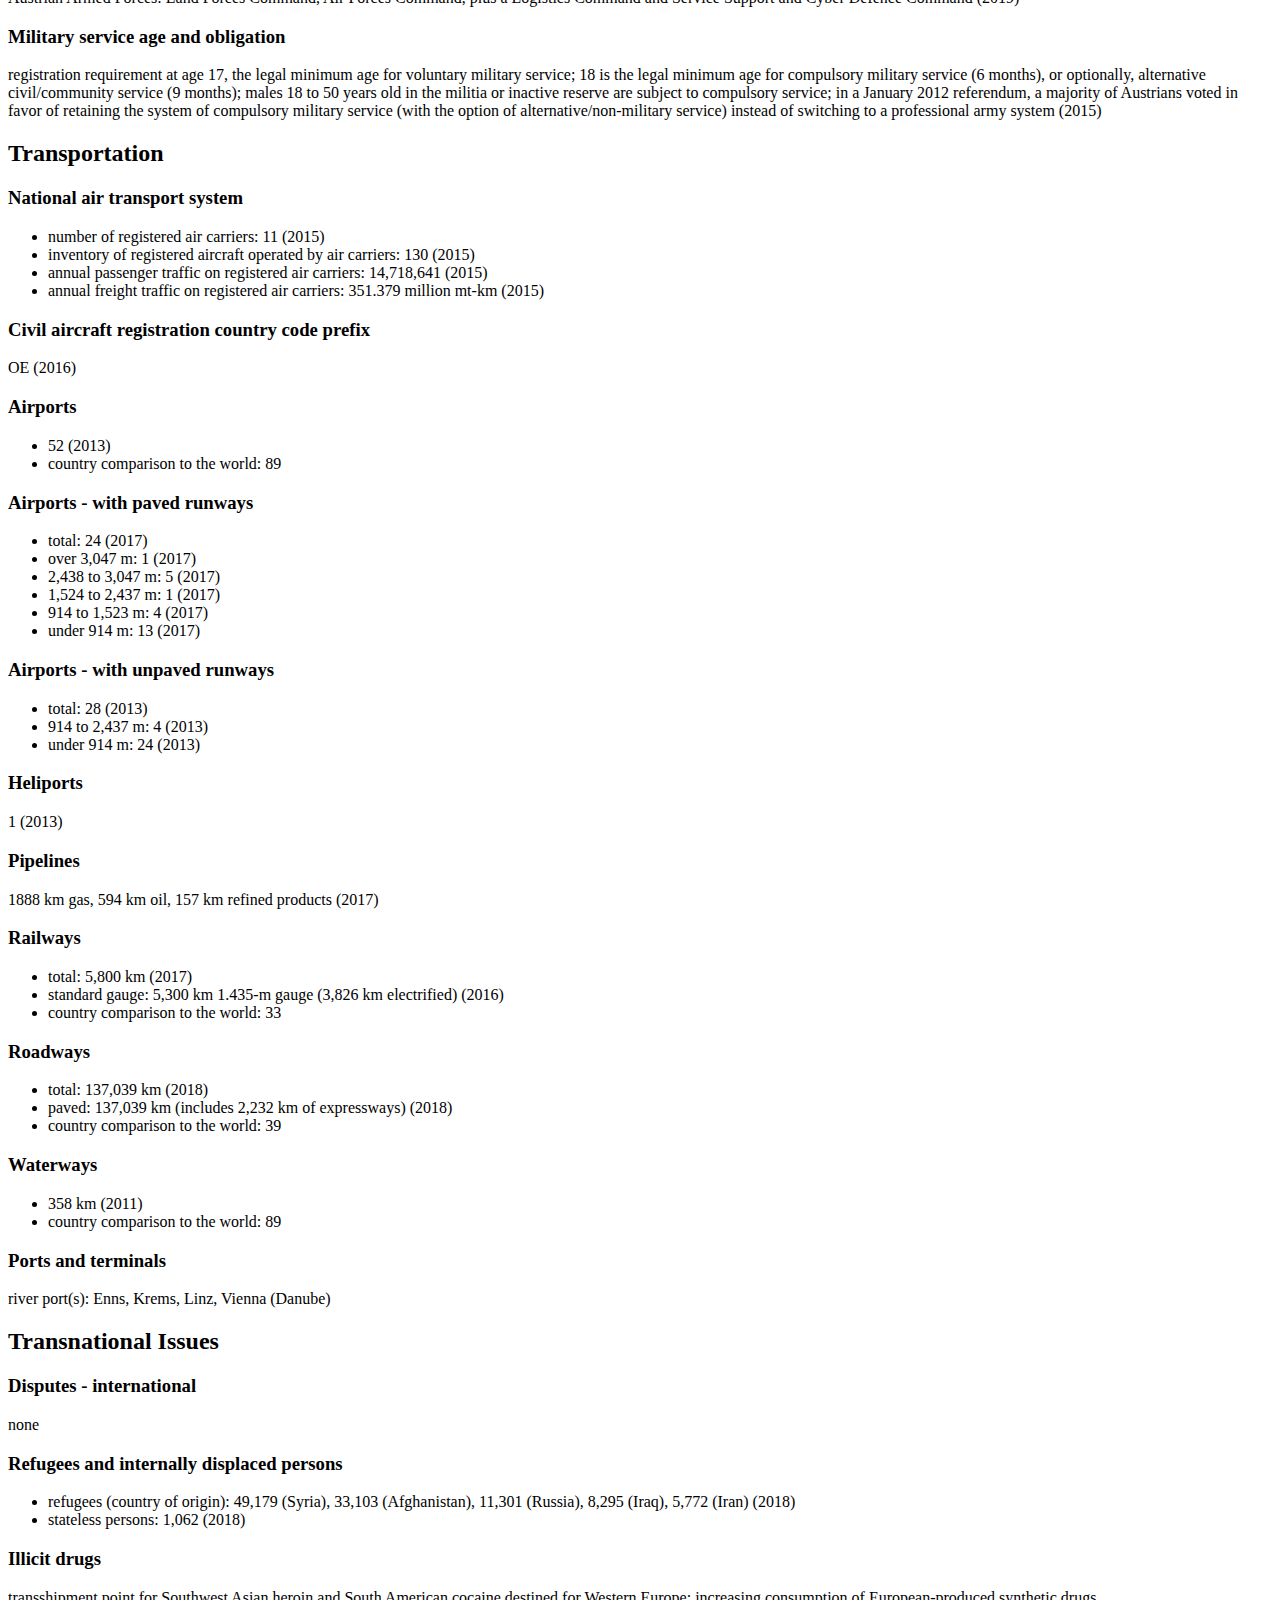
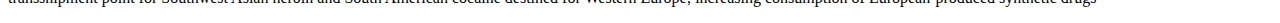
==== commit 7f030165: "transform to pdf, html" ====
--- a/html/austria.html
+++ b/html/austria.html
@@ -1,513 +1,572 @@
 <html>
+   <head>
+      <meta http-equiv="Content-Type" content="text/html; charset=UTF-8">
+   </head>
    <body>
       <header>
          <nav><a href="index.html">Home</a><a href="slovakia.html">Slovakia</a><a href="finland.html">Finland</a><a href="austria.html">Austria</a><a href="hungary.html">Hungary</a></nav>
       </header>
-      <h1>Austria</h1>
-      <h2>introduction</h2>
-      <h3>background</h3>
-      <div>Once the center of power for the large Austro-Hungarian Empire, Austria was reduced
-         to a small republic after its defeat in World War I. Following annexation by Nazi
-         Germany in 1938 and subsequent occupation by the victorious Allies in 1945, Austria's
-         status remained unclear for a decade. A State Treaty signed in 1955 ended the occupation,
-         recognized Austria's independence, and forbade unification with Germany. A constitutional
-         law that same year declared the country's "perpetual neutrality" as a condition for
-         Soviet military withdrawal. The Soviet Union's collapse in 1991 and Austria's entry
-         into the EU in 1995 have altered the meaning of this neutrality. A prosperous, democratic
-         country, Austria entered the EU Economic and Monetary Union in 1999.</div>
-      <h2>Geography</h2>
-      <h3>Location</h3>
-      <div>Central Europe, north of Italy and Slovenia</div>
-      <h3>Geographic coordinates</h3>
-      <div>47 20 N, 13 20 E</div>
-      <h3>Map references</h3>
-      <div>Europe</div>
-      <h3>Area</h3>
-      <div>
-         total: 83,871 sq km
-         land: 82,445 sq km
-         water: 1,426 sq km
-         country comparison to the world: 115
+      <main>
+         <div class="container">
+            <h1 class="card-header">Austria</h1><img src="../images/Austria-flag.gif" alt="Flag of Austria"><img src="../images/Austria-map.gif" alt="Map of Austria"><img src="../images/Austria-locator-map.gif" alt="Locator map of Austria"><h2 class="navigation-title">Navigation</h2>
+            <ul class="list-unstyled">
+               <li><a href="#Introduction">Introduction</a></li>
+               <li><a href="#Geography">Geography</a></li>
+               <li><a href="#People and Society">People and Society</a></li>
+               <li><a href="#Government">Government</a></li>
+               <li><a href="#Economy">Economy</a></li>
+               <li><a href="#Energy">Energy</a></li>
+               <li><a href="#Communications">Communications</a></li>
+               <li><a href="#Military and Security">Military and Security</a></li>
+               <li><a href="#Transportation">Transportation</a></li>
+               <li><a href="#Transnational Issues">Transnational Issues</a></li>
+            </ul>
+            <article>
+               <h2 class="card-header" id="Introduction">Introduction</h2>
+               <section>
+                  <h3 class="subsection-title">Background</h3>
+                  <p>Once the center of power for the large Austro-Hungarian Empire, Austria was reduced
+                     to a small republic after its defeat in World War I. Following annexation by Nazi
+                     Germany in 1938 and subsequent occupation by the victorious Allies in 1945, Austria's
+                     status remained unclear for a decade. A State Treaty signed in 1955 ended the occupation,
+                     recognized Austria's independence, and forbade unification with Germany. A constitutional
+                     law that same year declared the country's "perpetual neutrality" as a condition for
+                     Soviet military withdrawal. The Soviet Union's collapse in 1991 and Austria's entry
+                     into the EU in 1995 have altered the meaning of this neutrality. A prosperous, democratic
+                     country, Austria entered the EU Economic and Monetary Union in 1999.</p>
+               </section>
+            </article>
+            <article>
+               <h2 class="card-header" id="Geography">Geography</h2>
+               <section>
+                  <h3 class="subsection-title">Location</h3>
+                  <p>Central Europe, north of Italy and Slovenia</p>
+                  <h3 class="subsection-title">Geographic coordinates</h3>
+                  <p>47 20 N, 13 20 E</p>
+                  <h3 class="subsection-title">Map references</h3>
+                  <p>Europe</p>
+                  <h3 class="subsection-title">Area</h3>
+                  <ul>
+                     <li>total: 83,871 sq km</li>
+                     <li>land: 82,445 sq km</li>
+                     <li>water: 1,426 sq km</li>
+                     <li>country comparison to the world: 115</li>
+                  </ul>
+                  <h3 class="subsection-title">Area comparative</h3>
+                  <p>about the size of South Carolina; slightly more than two-thirds the size of Pennsylvania</p>
+                  <h3 class="subsection-title">Land boundaries</h3>
+                  <ul>
+                     <li>total: 2,524 km</li>
+                     <li>border countries (8): Czech Republic 402 km, Germany 801 km, Hungary 321 km, Italy
+                        404 km, Liechtenstein 34 km, Slovakia 105 km, Slovenia 299 km, Switzerland 158 km</li>
+                  </ul>
+                  <h3 class="subsection-title">Coastline</h3>
+                  <p>0 km (landlocked)</p>
+                  <h3 class="subsection-title">Maritime claims</h3>
+                  <p>none (landlocked)</p>
+                  <h3 class="subsection-title">Climate</h3>
+                  <p>temperate; continental, cloudy; cold winters with frequent rain and some snow in lowlands
+                     and snow in mountains; moderate summers with occasional showers</p>
+                  <h3 class="subsection-title">Terrain</h3>
+                  <p>mostly mountains (Alps) in the west and south; mostly flat or gently sloping along
+                     the eastern and northern margins</p>
+                  <h3 class="subsection-title">Elevation</h3>
+                  <ul>
+                     <li>mean elevation: 910 m</li>
+                     <li>lowest point: Neusiedler See 115 m</li>
+                     <li>highest point: Grossglockner 3,798 m</li>
+                  </ul>
+                  <h3 class="subsection-title">Natural resources</h3>
+                  <p>oil, coal, lignite, timber, iron ore, copper, zinc, antimony, magnesite, tungsten,
+                     graphite, salt, hydropower</p>
+                  <h3 class="subsection-title">Land use</h3>
+                  <ul>
+                     <li>agricultural land: 38.4% (2016 est.)</li>
+                     <li>arable land: 16.5% (2016 est.) / permanent crops: 0.8% (2016 est.) / permanent pasture:
+                        21.1% (2016 est.)</li>
+                     <li>forest: 47.2% (2016 est.)</li>
+                     <li>other: 14.4% (2016 est.)</li>
+                  </ul>
+                  <h3 class="subsection-title">Irrigated land</h3>
+                  <p>1,170 sq km (2012)</p>
+                  <h3 class="subsection-title">Population distribution</h3>
+                  <p>the northern and eastern portions of the country are more densely populated; nearly
+                     two-thirds of the populace lives in urban areas</p>
+                  <h3 class="subsection-title">Natural hazards</h3>
+                  <p>landslides; avalanches; earthquakes</p>
+                  <h3 class="subsection-title">Environment - current issues</h3>
+                  <p>some forest degradation caused by air and soil pollution; soil pollution results from
+                     the use of agricultural chemicals; air pollution results from emissions by coal- and
+                     oil-fired power stations and industrial plants and from trucks transiting Austria
+                     between northern and southern Europe; water pollution; the Danube, as well as some
+                     of Austria’s other rivers and lakes, are threatened by pollution</p>
+                  <h3 class="subsection-title">Environment - international agreements</h3>
+                  <ul>
+                     <li>party to: Air Pollution, Air Pollution-Nitrogen Oxides, Air Pollution-Persistent Organic
+                        Pollutants, Air Pollution-Sulfur 85, Air Pollution-Sulphur 94, Air Pollution-Volatile
+                        Organic Compounds, Antarctic Treaty, Biodiversity, Climate Change, Climate Change-Kyoto
+                        Protocol, Desertification, Endangered Species, Environmental Modification, Hazardous
+                        Wastes, Law of the Sea, Ozone Layer Protection, Ship Pollution, Tropical Timber 83,
+                        Tropical Timber 94, Wetlands, Whaling</li>
+                     <li>signed, but not ratified: none of the selected agreements</li>
+                  </ul>
+                  <h3 class="subsection-title">Geography - note</h3>
+                  <p>landlocked; strategic location at the crossroads of central Europe with many easily
+                     traversable Alpine passes and valleys; major river is the Danube; population is concentrated
+                     on eastern lowlands because of steep slopes, poor soils, and low temperatures elsewhere</p>
+               </section>
+            </article>
+            <article>
+               <h2 class="card-header" id="People and Society">People and Society</h2>
+               <section>
+                  <h3 class="subsection-title">Population</h3>
+                  <ul>
+                     <li>8,859,449 (July 2020 est.)</li>
+                     <li>country comparison to the world: 97</li>
+                  </ul>
+                  <h3 class="subsection-title">Nationality</h3>
+                  <ul>
+                     <li>noun: Austrian(s)</li>
+                     <li>adjective: Austrian</li>
+                  </ul>
+                  <h3 class="subsection-title">Ethnic groups</h3>
+                  <p>Austrian 80.8%, German 2.6%,  Bosnian and Herzegovinian 1.9%, Turkish 1.8%, Serbian
+                     1.6%, Romanian 1.3%, other 10% (2018 est.)</p>
+                  <h3 class="subsection-title">Languages</h3>
+                  <p>German (official nationwide) 88.6%, Turkish 2.3%, Serbian 2.2%, Croatian (official
+                     in Burgenland) 1.6%, other (includes Slovene, official in southern Carinthia, and
+                     Hungarian, official in Burgenland) 5.3% (2001 est.)</p>
+                  <h3 class="subsection-title">Religions</h3>
+                  <p>Catholic 57%, Eastern Orthodox 8.7%, Muslim 7.9%, Evangelical Christian 3.3%, other/none/unspecified
+                     23.1% (2018 est.)</p>
+                  <h3 class="subsection-title">Age structure</h3>
+                  <ul>
+                     <li>0-14 years: 14.01% (male 635,803/female 605,065)</li>
+                     <li>15-24 years: 10.36% (male 466,921/female 451,248)</li>
+                     <li>25-54 years: 41.35% (male 1,831,704/female 1,831,669)</li>
+                     <li>55-64 years: 14.41% (male 635,342/female 641,389)</li>
+                     <li>65 years and over: 19.87% (male 768,687/female 991,621) (2020 est.)</li>
+                  </ul>
+                  <h3 class="subsection-title">Dependency ratios</h3>
+                  <ul>
+                     <li>total dependency ratio: 49.2 (2015 est.)</li>
+                     <li>youth dependency ratio: 21.1 (2015 est.)</li>
+                     <li>elderly dependency ratio: 28.1 (2015 est.)</li>
+                     <li>potential support ratio: 3.6 (2015 est.)</li>
+                  </ul>
+                  <h3 class="subsection-title">Median age</h3>
+                  <ul>
+                     <li>total: 44.5 years</li>
+                     <li>male: 43.1 years</li>
+                     <li>female: 45.8 years (2020 est.)</li>
+                     <li>country comparison to the world: 14</li>
+                  </ul>
+                  <h3 class="subsection-title">Population growth rate</h3>
+                  <ul>
+                     <li>0.35% (2020 est.)</li>
+                     <li>country comparison to the world: 167</li>
+                  </ul>
+                  <h3 class="subsection-title">Birth rate</h3>
+                  <ul>
+                     <li>9.5 births/1,000 population (2020 est.)</li>
+                     <li>country comparison to the world: 195</li>
+                  </ul>
+                  <h3 class="subsection-title">Death rate</h3>
+                  <ul>
+                     <li>9.8 deaths/1,000 population (2020 est.)</li>
+                     <li>country comparison to the world: 39</li>
+                  </ul>
+                  <h3 class="subsection-title">Net migration rate</h3>
+                  <ul>
+                     <li>3.6 migrant(s)/1,000 population (2020 est.)</li>
+                     <li>country comparison to the world: 33</li>
+                  </ul>
+                  <h3 class="subsection-title">Population distribution</h3>
+                  <p>the northern and eastern portions of the country are more densely populated; nearly
+                     two-thirds of the populace lives in urban areas</p>
+                  <h3 class="subsection-title">Urbanization</h3>
+                  <ul>
+                     <li>urban population: 58.7% of total population (2020)</li>
+                     <li>rate of urbanization: 0.59% annual rate of change (2015-20 est.)</li>
+                  </ul>
+                  <h3 class="subsection-title">Major urban areas</h3>
+                  <p>1.915 million VIENNA (capital) (2018)</p>
+                  <h3 class="subsection-title">Sex ratio</h3>
+                  <ul>
+                     <li>at birth: 1.05 male(s)/female (2020 est.)</li>
+                     <li>0-14 years: 1.05 male(s)/female (2020 est.)</li>
+                     <li>15-24 years: 1.03 male(s)/female (2020 est.)</li>
+                     <li>25-54 years: 1 male(s)/female (2020 est.)</li>
+                     <li>55-64 years: 0.99 male(s)/female (2020 est.)</li>
+                     <li>65 years and over: 0.78 male(s)/female (2020 est.)</li>
+                     <li>total population: 96 male(s)/female (2020 est.)</li>
+                  </ul>
+                  <h3 class="subsection-title">Mother's mean age at first birth</h3>
+                  <p>29 years (2014 est.)</p>
+                  <h3 class="subsection-title">Maternal mortality rate</h3>
+                  <ul>
+                     <li>5 deaths/100,000 live births (2017 est.)</li>
+                     <li>country comparison to the world: 163</li>
+                  </ul>
+                  <h3 class="subsection-title">Infant mortality rate</h3>
+                  <ul>
+                     <li>total: 3.3 deaths/1,000 live births</li>
+                     <li>male: 3.7 deaths/1,000 live births</li>
+                     <li>female: 3 deaths/1,000 live births (2020 est.)</li>
+                     <li>country comparison to the world: 204</li>
+                  </ul>
+                  <h3 class="subsection-title">Life expectancy at birth</h3>
+                  <ul>
+                     <li>total population: 81.9 years</li>
+                     <li>male: 79.2 years</li>
+                     <li>female: 84.7 years (2020 est.)</li>
+                     <li>country comparison to the world: 25</li>
+                  </ul>
+               </section>
+            </article>
+            <article>
+               <h2 class="card-header" id="Government">Government</h2>
+               <section>
+                  <h3 class="subsection-title">Country name</h3>
+                  <ul>
+                     <li>conventional long form: Republic of Austria</li>
+                     <li>conventional short form: Austria</li>
+                     <li>local long form: Republik Oesterreich</li>
+                     <li>local short form: Oesterreich</li>
+                     <li>etymology: the name Oesterreich means "eastern realm" or "eastern march" and dates
+                        to the 10th century; the designation refers to the fact that Austria was the easternmost
+                        extension of Bavaria, and, in fact, of all the Germans; the word Austria is a Latinization
+                        of the German name</li>
+                  </ul>
+                  <h3 class="subsection-title">Government type</h3>
+                  <p>federal parliamentary republic</p>
+                  <h3 class="subsection-title">Capital</h3>
+                  <ul>
+                     <li>name: Vienna</li>
+                     <li>geographic coordinates: 48 12 N, 16 22 E</li>
+                     <li>time difference: UTC+1 (6 hours ahead of Washington, DC, during Standard Time)</li>
+                     <li>daylight saving time: +1hr, begins last Sunday in March; ends last Sunday in October</li>
+                     <li>etymology: the origin of the name is disputed but may derive from earlier settlements
+                        of the area; a Celtic town of Vedunia, established about 500 B.C., came under Roman
+                        dominance around 15 B.C. and became known as Vindobona; archeological remains of the
+                        latter survive at many sites in the center of Vienna</li>
+                  </ul>
+                  <h3 class="subsection-title">Administrative divisions</h3>
+                  <p>9 states (Bundeslaender, singular - Bundesland); Burgenland, Kaernten (Carinthia),
+                     Niederoesterreich (Lower Austria), Oberoesterreich (Upper Austria), Salzburg, Steiermark
+                     (Styria), Tirol (Tyrol), Vorarlberg, Wien (Vienna)</p>
+                  <h3 class="subsection-title">Independence</h3>
+                  <p>no official date of independence: 976 (Margravate of Austria established); 17 September
+                     1156 (Duchy of Austria founded); 6 January 1453 (Archduchy of Austria acknowledged);
+                     11 August 1804 (Austrian Empire proclaimed); 30 March 1867 (Austro-Hungarian dual
+                     monarchy established); 12 November 1918 (First Republic proclaimed); 27 April 1945
+                     (Second Republic proclaimed)</p>
+                  <h3 class="subsection-title">National holiday</h3>
+                  <p>National Day (commemorates passage of the law on permanent neutrality), 26 October
+                     (1955)</p>
+                  <h3 class="subsection-title">Constitution</h3>
+                  <ul>
+                     <li>history: several previous; latest adopted 1 October 1920, revised 1929, replaced May
+                        1934, replaced by German Weimar constitution in 1938 following German annexation,
+                        reinstated 1 May 1945</li>
+                     <li>amendments: proposed through laws designated "constitutional laws" or through the
+                        constitutional process if the amendment is part of another law; approval required
+                        by at least a two-thirds majority vote by the National Assembly and the presence of
+                        one half of the members; a referendum is required only if requested by one third of
+                        the National Council or Federal Council membership; passage by referendum requires
+                        absolute majority vote; amended many times, last in 2018 (2019)</li>
+                  </ul>
+                  <h3 class="subsection-title">Legal system</h3>
+                  <p>civil law system; judicial review of legislative acts by the Constitutional Court</p>
+                  <h3 class="subsection-title">Citizenship</h3>
+                  <ul>
+                     <li>citizenship by birth: no</li>
+                     <li>citizenship by descent only: at least one parent must be a citizen of Austria</li>
+                     <li>dual citizenship recognized: no</li>
+                     <li>residency requirement for naturalization: 10 years</li>
+                  </ul>
+                  <h3 class="subsection-title">Suffrage</h3>
+                  <p>16 years of age; universal</p>
+               </section>
+            </article>
+            <article>
+               <h2 class="card-header" id="Economy">Economy</h2>
+               <section>
+                  <h3 class="subsection-title">Economy - overview</h3>
+                  <p>Austria is a well-developed market economy with skilled labor force and high standard
+                     of living. It is closely tied to other EU economies, especially Germany's, but also
+                     the US’, its third-largest trade partner. Its economy features a large service sector,
+                     a sound industrial sector, and a small, but highly developed agricultural sector.
+                     Austrian economic growth strengthen in 2017, with a 2.9% increase in GDP. Austrian
+                     exports, accounting for around 60% of the GDP, were up 8.2% in 2017. Austria’s unemployment
+                     rate fell by 0.3% to 5.5%, which is low by European standards, but still at its second
+                     highest rate since the end of World War II, driven by an increased number of refugees
+                     and EU migrants entering the labor market. Austria's fiscal position compares favorably
+                     with other euro-zone countries. The budget deficit stood at a low 0.7% of GDP in 2017
+                     and public debt declined again to 78.4% of GDP in 2017, after reaching a post-war
+                     high 84.6% in 2015. The Austrian government has announced it plans to balance the
+                     fiscal budget in 2019. Several external risks, such as Austrian banks' exposure to
+                     Central and Eastern Europe, the refugee crisis, and continued unrest in Russia/Ukraine,
+                     eased in 2017, but are still a factor for the Austrian economy. Exposure to the Russian
+                     banking sector and a deep energy relationship with Russia present additional risks.
+                     Austria elected a new pro-business government in October 2017 that campaigned on promises
+                     to reduce bureaucracy, improve public sector efficiency, reduce labor market protections,
+                     and provide positive investment incentives.</p>
+                  <h3 class="subsection-title">GDP (purchasing power parity)</h3>
+                  <ul>
+                     <li>$441 billion (2017 est.)</li>
+                     <li>$428.1 billion (2016 est.)</li>
+                     <li>$422 billion (2015 est.)</li>
+                     <li>note: data are in 2017 dollars</li>
+                     <li>country comparison to the world: 45</li>
+                  </ul>
+                  <h3 class="subsection-title">GDP (official exchange rate)</h3>
+                  <p>$417.4 billion (2017 est.)</p>
+                  <h3 class="subsection-title">GDP - real growth rate</h3>
+                  <ul>
+                     <li>3% (2017 est.)</li>
+                     <li>1.5% (2016 est.)</li>
+                     <li>1.1% (2015 est.)</li>
+                     <li>country comparison to the world: 110</li>
+                  </ul>
+                  <h3 class="subsection-title">GDP - per capita (PPP)</h3>
+                  <ul>
+                     <li>$50,000 (2017 est.)</li>
+                     <li>$49,000 (2016 est.)</li>
+                     <li>$48,900 (2015 est.)</li>
+                     <li>note: data are in 2017 dollars</li>
+                     <li>country comparison to the world: 31</li>
+                  </ul>
+                  <h3 class="subsection-title">Gross national saving</h3>
+                  <ul>
+                     <li>27% of GDP (2017 est.)</li>
+                     <li>26.2% of GDP (2016 est.)</li>
+                     <li>25.5% of GDP (2015 est.)</li>
+                     <li>country comparison to the world: 43</li>
+                  </ul>
+                  <h3 class="subsection-title">GDP - composition, by end use</h3>
+                  <ul>
+                     <li>household consumption: 52.1% (2017 est.)</li>
+                     <li>government consumption: 19.5% (2017 est.)</li>
+                     <li>investment in fixed capital: 23.5% (2017 est.)</li>
+                     <li>investment in inventories: 1.6% (2017 est.)</li>
+                     <li>exports of goods and services: 54.2% (2017 est.)</li>
+                     <li>imports of goods and services: -50.7% (2017 est.)</li>
+                  </ul>
+                  <h3 class="subsection-title">GDP - composition, by sector of origin</h3>
+                  <ul>
+                     <li>agriculture: 1.3% (2017 est.)</li>
+                     <li>industry: 28.4% (2017 est.)</li>
+                     <li>services: 70.3% (2017 est.)</li>
+                  </ul>
+                  <h3 class="subsection-title">Agriculture - products</h3>
+                  <p>grains, potatoes, wine, fruit; dairy products, cattle, pigs, poultry; lumber and other
+                     forestry products</p>
+                  <h3 class="subsection-title">Industries</h3>
+                  <p>construction, machinery, vehicles and parts, food, metals, chemicals, lumber and paper,
+                     electronics, tourism</p>
+               </section>
+            </article>
+            <article>
+               <h2 class="card-header" id="Energy">Energy</h2>
+               <section>
+                  <h3 class="subsection-title">Electricity access</h3>
+                  <p>electrification - total population: 100% (2016)</p>
+                  <h3 class="subsection-title">Electricity - production</h3>
+                  <ul>
+                     <li>60.78 billion kWh (2016 est.)</li>
+                     <li>country comparison to the world: 48</li>
+                  </ul>
+                  <h3 class="subsection-title">Electricity - consumption</h3>
+                  <ul>
+                     <li>64.6 billion kWh (2016 est.)</li>
+                     <li>country comparison to the world: 41</li>
+                  </ul>
+                  <h3 class="subsection-title">Electricity - exports</h3>
+                  <ul>
+                     <li>19.21 billion kWh (2016 est.)</li>
+                     <li>country comparison to the world: 9</li>
+                  </ul>
+                  <h3 class="subsection-title">Electricity - imports</h3>
+                  <ul>
+                     <li>26.37 billion kWh (2016 est.)</li>
+                     <li>country comparison to the world: 6</li>
+                  </ul>
+                  <h3 class="subsection-title">Electricity - installed generating capacity</h3>
+                  <ul>
+                     <li>24.79 million kW (2016 est.)</li>
+                     <li>country comparison to the world: 36</li>
+                  </ul>
+                  <h3 class="subsection-title">Electricity - from fossil fuels</h3>
+                  <ul>
+                     <li>25% of total installed capacity (2016 est.)</li>
+                     <li>country comparison to the world: 188</li>
+                  </ul>
+                  <h3 class="subsection-title">Electricity - from nuclear fuels</h3>
+                  <ul>
+                     <li></li>
+                     <li></li>
+                  </ul>
+                  <h3 class="subsection-title">Electricity - from hydroelectric plants</h3>
+                  <ul>
+                     <li>0% of total installed capacity (2017 est.)</li>
+                     <li>country comparison to the world: 41</li>
+                  </ul>
+                  <h3 class="subsection-title">Electricity - from other renewable sources</h3>
+                  <ul>
+                     <li>43% of total installed capacity (2017 est.)</li>
+                     <li>country comparison to the world: 45</li>
+                  </ul>
+               </section>
+            </article>
+            <article>
+               <h2 class="card-header" id="Communications">Communications</h2>
+               <section>
+                  <h3 class="subsection-title">Telephones - fixed lines</h3>
+                  <ul>
+                     <li>total subscriptions: 3,772,429</li>
+                     <li>subscriptions per 100 inhabitants: 43 (2018 est.)</li>
+                     <li>country comparison to the world: 38</li>
+                  </ul>
+                  <h3 class="subsection-title">Telephones - mobile cellular</h3>
+                  <ul>
+                     <li>total subscriptions: 10.984 million</li>
+                     <li>subscriptions per 100 inhabitants: 125 (2018 est.)</li>
+                     <li>country comparison to the world: 80</li>
+                  </ul>
+                  <h3 class="subsection-title">Telephone system</h3>
+                  <ul>
+                     <li>general assessment: mobile-cellular subscribership is everywhere; cable networks are
+                        very extensive, the fiber-optic net is being developed; all telephone applications
+                        and Internet services are accessible; broadband is available in all large municipalities;
+                        and is planned to be accessible nation-wide by 2020; the roll-out of 5G has begun
+                        in a test phase in 2019 and is planned to be available nation-wide in 2025 (2019)</li>
+                     <li>domestic: developed and efficient; 43 per 100 fixed-line for households, 174 per 100
+                        for companies; 125 per 100 mobile-cellular; broadband: 138 per 100 on smartphones;
+                        62 per 100 fixed broadband, 54 per 100 mobile broadband (2019)</li>
+                     <li>international: country code - 43; earth stations available in the Astra, Intelsat,
+                        Eutelsat satellite systems (2019)</li>
+                  </ul>
+                  <h3 class="subsection-title">Broadcast media</h3>
+                  <p>worldwide cable and satellite TV are available; the public incumbent ORF competes
+                     with three other major, several regional domestic, and up to 400 international TV
+                     stations; TV coverage is in principle 100%, but only 90% use broadcast media; Internet
+                     streaming not only complements, but increasingly replaces regular TV stations (2019)</p>
+                  <h3 class="subsection-title">Internet country code</h3>
+                  <p>.at</p>
+                  <h3 class="subsection-title">Internet users</h3>
+                  <ul>
+                     <li>total: 7,346,055</li>
+                     <li>percent of population: 84.3% (July 2016 est.)</li>
+                     <li>country comparison to the world: 58</li>
+                  </ul>
+                  <h3 class="subsection-title">Broadband - fixed subscriptions</h3>
+                  <ul>
+                     <li>total: 2,521,100</li>
+                     <li>subscriptions per 100 inhabitants: 29 (2018 est.)</li>
+                     <li>country comparison to the world: 49</li>
+                  </ul>
+               </section>
+            </article>
+            <article>
+               <h2 class="card-header" id="Military and Security">Military and Security</h2>
+               <section>
+                  <h3 class="subsection-title">Military expeditures</h3>
+                  <ul>
+                     <li>0.74% of GDP (2018)</li>
+                     <li>0.73% of GDP (2017)</li>
+                     <li>0.75% of GDP (2016)</li>
+                     <li>0.71% of GDP (2015)</li>
+                     <li>0.75% of GDP (2014)</li>
+                     <li>country comparison to the world: 134</li>
+                  </ul>
+                  <h3 class="subsection-title">Military and security forces</h3>
+                  <p>Austrian Armed Forces: Land Forces Command, Air Forces Command, plus a Logistics Command
+                     and Service Support and Cyber Defence Command (2019)</p>
+                  <h3 class="subsection-title">Military service age and obligation</h3>
+                  <p>registration requirement at age 17, the legal minimum age for voluntary military service;
+                     18 is the legal minimum age for compulsory military service (6 months), or optionally,
+                     alternative civil/community service (9 months); males 18 to 50 years old in the militia
+                     or inactive reserve are subject to compulsory service; in a January 2012 referendum,
+                     a majority of Austrians voted in favor of retaining the system of compulsory military
+                     service (with the option of alternative/non-military service) instead of switching
+                     to a professional army system (2015)</p>
+               </section>
+            </article>
+            <article>
+               <h2 class="card-header" id="Transportation">Transportation</h2>
+               <section>
+                  <h3 class="subsection-title">National air transport system</h3>
+                  <ul>
+                     <li>number of registered air carriers: 11 (2015)</li>
+                     <li>inventory of registered aircraft operated by air carriers: 130 (2015)</li>
+                     <li>annual passenger traffic on registered air carriers: 14,718,641 (2015)</li>
+                     <li>annual freight traffic on registered air carriers: 351.379 million mt-km (2015)</li>
+                  </ul>
+                  <h3 class="subsection-title">Civil aircraft registration country code prefix</h3>
+                  <p>OE (2016)</p>
+                  <h3 class="subsection-title">Airports</h3>
+                  <ul>
+                     <li>52 (2013)</li>
+                     <li>country comparison to the world: 89</li>
+                  </ul>
+                  <h3 class="subsection-title">Airports - with paved runways</h3>
+                  <ul>
+                     <li>total: 24 (2017)</li>
+                     <li>over 3,047 m: 1 (2017)</li>
+                     <li>2,438 to 3,047 m: 5 (2017)</li>
+                     <li>1,524 to 2,437 m: 1 (2017)</li>
+                     <li>914 to 1,523 m: 4 (2017)</li>
+                     <li>under 914 m: 13 (2017)</li>
+                  </ul>
+                  <h3 class="subsection-title">Airports - with unpaved runways</h3>
+                  <ul>
+                     <li>total: 28 (2013)</li>
+                     <li>914 to 2,437 m: 4 (2013)</li>
+                     <li>under 914 m: 24 (2013)</li>
+                  </ul>
+                  <h3 class="subsection-title">Heliports</h3>
+                  <p>1 (2013)</p>
+                  <h3 class="subsection-title">Pipelines</h3>
+                  <p>1888 km gas, 594 km oil, 157 km refined products (2017)</p>
+                  <h3 class="subsection-title">Railways</h3>
+                  <ul>
+                     <li>total: 5,800 km (2017)</li>
+                     <li>standard gauge: 5,300 km 1.435-m gauge (3,826 km electrified) (2016)</li>
+                     <li>country comparison to the world: 33</li>
+                  </ul>
+                  <h3 class="subsection-title">Roadways</h3>
+                  <ul>
+                     <li>total: 137,039 km (2018)</li>
+                     <li>paved: 137,039 km (includes 2,232 km of expressways) (2018)</li>
+                     <li>country comparison to the world: 39</li>
+                  </ul>
+                  <h3 class="subsection-title">Waterways</h3>
+                  <ul>
+                     <li>358 km (2011)</li>
+                     <li>country comparison to the world: 89</li>
+                  </ul>
+                  <h3 class="subsection-title">Ports and terminals</h3>
+                  <p>river port(s): Enns, Krems, Linz, Vienna (Danube)</p>
+               </section>
+            </article>
+            <article>
+               <h2 class="card-header" id="Transnational Issues">Transnational Issues</h2>
+               <section>
+                  <h3 class="subsection-title">Disputes - international</h3>
+                  <p>none</p>
+                  <h3 class="subsection-title">Refugees and internally displaced persons</h3>
+                  <ul>
+                     <li>refugees (country of origin): 49,179 (Syria), 33,103 (Afghanistan), 11,301 (Russia),
+                        8,295 (Iraq), 5,772 (Iran) (2018)</li>
+                     <li>stateless persons: 1,062 (2018)</li>
+                  </ul>
+                  <h3 class="subsection-title">Illicit drugs</h3>
+                  <p>transshipment point for Southwest Asian heroin and South American cocaine destined
+                     for Western Europe; increasing consumption of European-produced synthetic drugs</p>
+               </section>
+            </article>
          </div>
-      <h3>Area comparative</h3>
-      <div>about the size of South Carolina; slightly more than two-thirds the size of Pennsylvania</div>
-      <h3>Land boundaries</h3>
-      <div>
-         total: 2,524 km
-         border countries (8): Czech Republic 402 km, Germany 801 km, Hungary 321 km, Italy
-         404 km, Liechtenstein 34 km, Slovakia 105 km, Slovenia 299 km, Switzerland 158 km
-         </div>
-      <h3>Coastline</h3>
-      <div>0 km (landlocked)</div>
-      <h3>Maritime claims</h3>
-      <div>none (landlocked)</div>
-      <h3>Climate</h3>
-      <div>temperate; continental, cloudy; cold winters with frequent rain and some snow in lowlands
-         and snow in mountains; moderate summers with occasional showers</div>
-      <h3>Terrain</h3>
-      <div>mostly mountains (Alps) in the west and south; mostly flat or gently sloping along
-         the eastern and northern margins</div>
-      <h3>Elevation</h3>
-      <div>
-         mean elevation: 910 m
-         lowest point: Neusiedler See 115 m
-         highest point: Grossglockner 3,798 m
-         </div>
-      <h3>Natural resources</h3>
-      <div>oil, coal, lignite, timber, iron ore, copper, zinc, antimony, magnesite, tungsten,
-         graphite, salt, hydropower</div>
-      <h3>Land use</h3>
-      <div>
-         agricultural land: 38.4% (2016 est.)
-         arable land: 16.5% (2016 est.) / permanent crops: 0.8% (2016 est.) / permanent pasture:
-         21.1% (2016 est.)
-         forest: 47.2% (2016 est.)
-         other: 14.4% (2016 est.)
-         </div>
-      <h3>Irrigated land</h3>
-      <div>1,170 sq km (2012)</div>
-      <h3>Population distribution</h3>
-      <div>the northern and eastern portions of the country are more densely populated; nearly
-         two-thirds of the populace lives in urban areas</div>
-      <h3>Natural hazards</h3>
-      <div>landslides; avalanches; earthquakes</div>
-      <h3>Environment - current issues</h3>
-      <div>some forest degradation caused by air and soil pollution; soil pollution results from
-         the use of agricultural chemicals; air pollution results from emissions by coal- and
-         oil-fired power stations and industrial plants and from trucks transiting Austria
-         between northern and southern Europe; water pollution; the Danube, as well as some
-         of Austria’s other rivers and lakes, are threatened by pollution</div>
-      <h3>Environment - international agreements</h3>
-      <div>
-         party to: Air Pollution, Air Pollution-Nitrogen Oxides, Air Pollution-Persistent Organic
-         Pollutants, Air Pollution-Sulfur 85, Air Pollution-Sulphur 94, Air Pollution-Volatile
-         Organic Compounds, Antarctic Treaty, Biodiversity, Climate Change, Climate Change-Kyoto
-         Protocol, Desertification, Endangered Species, Environmental Modification, Hazardous
-         Wastes, Law of the Sea, Ozone Layer Protection, Ship Pollution, Tropical Timber 83,
-         Tropical Timber 94, Wetlands, Whaling
-         signed, but not ratified: none of the selected agreements
-         </div>
-      <h3>Geography - note</h3>
-      <div>landlocked; strategic location at the crossroads of central Europe with many easily
-         traversable Alpine passes and valleys; major river is the Danube; population is concentrated
-         on eastern lowlands because of steep slopes, poor soils, and low temperatures elsewhere</div>
-      <h2>People and Society</h2>
-      <h3>Population</h3>
-      <div>
-         8,859,449 (July 2020 est.)
-         country comparison to the world: 97
-         </div>
-      <h3>Nationality</h3>
-      <div>
-         noun: Austrian(s)
-         adjective: Austrian
-         </div>
-      <h3>Ethnic groups</h3>
-      <div>Austrian 80.8%, German 2.6%,  Bosnian and Herzegovinian 1.9%, Turkish 1.8%, Serbian
-         1.6%, Romanian 1.3%, other 10% (2018 est.)</div>
-      <h3>Languages</h3>
-      <div>German (official nationwide) 88.6%, Turkish 2.3%, Serbian 2.2%, Croatian (official
-         in Burgenland) 1.6%, other (includes Slovene, official in southern Carinthia, and
-         Hungarian, official in Burgenland) 5.3% (2001 est.)</div>
-      <h3>Religions</h3>
-      <div>Catholic 57%, Eastern Orthodox 8.7%, Muslim 7.9%, Evangelical Christian 3.3%, other/none/unspecified
-         23.1% (2018 est.)</div>
-      <h3>Age structure</h3>
-      <div>
-         0-14 years: 14.01% (male 635,803/female 605,065)
-         15-24 years: 10.36% (male 466,921/female 451,248)
-         25-54 years: 41.35% (male 1,831,704/female 1,831,669)
-         55-64 years: 14.41% (male 635,342/female 641,389)
-         65 years and over: 19.87% (male 768,687/female 991,621) (2020 est.)
-         </div>
-      <h3>Dependency ratios</h3>
-      <div>
-         total dependency ratio: 49.2 (2015 est.)
-         youth dependency ratio: 21.1 (2015 est.)
-         elderly dependency ratio: 28.1 (2015 est.)
-         potential support ratio: 3.6 (2015 est.)
-         </div>
-      <h3>Median age</h3>
-      <div>
-         total: 44.5 years
-         male: 43.1 years
-         female: 45.8 years (2020 est.)
-         country comparison to the world: 14
-         </div>
-      <h3>Population growth rate</h3>
-      <div>
-         0.35% (2020 est.)
-         country comparison to the world: 167
-         </div>
-      <h3>Birth rate</h3>
-      <div>
-         9.5 births/1,000 population (2020 est.)
-         country comparison to the world: 195
-         </div>
-      <h3>Death rate</h3>
-      <div>
-         9.8 deaths/1,000 population (2020 est.)
-         country comparison to the world: 39
-         </div>
-      <h3>Net migration rate</h3>
-      <div>
-         3.6 migrant(s)/1,000 population (2020 est.)
-         country comparison to the world: 33
-         </div>
-      <h3>Population distribution</h3>
-      <div>the northern and eastern portions of the country are more densely populated; nearly
-         two-thirds of the populace lives in urban areas</div>
-      <h3>Urbanization</h3>
-      <div>
-         urban population: 58.7% of total population (2020)
-         rate of urbanization: 0.59% annual rate of change (2015-20 est.)
-         </div>
-      <h3>Major urban areas</h3>
-      <div>1.915 million VIENNA (capital) (2018)</div>
-      <h3>Sex ratio</h3>
-      <div>
-         at birth: 1.05 male(s)/female (2020 est.)
-         0-14 years: 1.05 male(s)/female (2020 est.)
-         15-24 years: 1.03 male(s)/female (2020 est.)
-         25-54 years: 1 male(s)/female (2020 est.)
-         55-64 years: 0.99 male(s)/female (2020 est.)
-         65 years and over: 0.78 male(s)/female (2020 est.)
-         total population: 96 male(s)/female (2020 est.)
-         </div>
-      <h3>Mother's mean age at first birth</h3>
-      <div>29 years (2014 est.)</div>
-      <h3>Maternal mortality rate</h3>
-      <div>
-         5 deaths/100,000 live births (2017 est.)
-         country comparison to the world: 163
-         </div>
-      <h3>Infant mortality rate</h3>
-      <div>
-         total: 3.3 deaths/1,000 live births
-         male: 3.7 deaths/1,000 live births
-         female: 3 deaths/1,000 live births (2020 est.)
-         country comparison to the world: 204
-         </div>
-      <h3>Life expectancy at birth</h3>
-      <div>
-         total population: 81.9 years
-         male: 79.2 years
-         female: 84.7 years (2020 est.)
-         country comparison to the world: 25
-         </div>
-      <h2>Government</h2>
-      <h3>Country name</h3>
-      <div>
-         conventional long form: Republic of Austria
-         conventional short form: Austria
-         local long form: Republik Oesterreich
-         local short form: Oesterreich
-         etymology: the name Oesterreich means "eastern realm" or "eastern march" and dates
-         to the 10th century; the designation refers to the fact that Austria was the easternmost
-         extension of Bavaria, and, in fact, of all the Germans; the word Austria is a Latinization
-         of the German name
-         </div>
-      <h3>Government type</h3>
-      <div>federal parliamentary republic</div>
-      <h3>Capital</h3>
-      <div>
-         name: Vienna
-         geographic coordinates: 48 12 N, 16 22 E
-         time difference: UTC+1 (6 hours ahead of Washington, DC, during Standard Time)
-         daylight saving time: +1hr, begins last Sunday in March; ends last Sunday in October
-         etymology: the origin of the name is disputed but may derive from earlier settlements
-         of the area; a Celtic town of Vedunia, established about 500 B.C., came under Roman
-         dominance around 15 B.C. and became known as Vindobona; archeological remains of the
-         latter survive at many sites in the center of Vienna
-         </div>
-      <h3>Administrative divisions</h3>
-      <div>9 states (Bundeslaender, singular - Bundesland); Burgenland, Kaernten (Carinthia),
-         Niederoesterreich (Lower Austria), Oberoesterreich (Upper Austria), Salzburg, Steiermark
-         (Styria), Tirol (Tyrol), Vorarlberg, Wien (Vienna)</div>
-      <h3>Independence</h3>
-      <div>no official date of independence: 976 (Margravate of Austria established); 17 September
-         1156 (Duchy of Austria founded); 6 January 1453 (Archduchy of Austria acknowledged);
-         11 August 1804 (Austrian Empire proclaimed); 30 March 1867 (Austro-Hungarian dual
-         monarchy established); 12 November 1918 (First Republic proclaimed); 27 April 1945
-         (Second Republic proclaimed)</div>
-      <h3>National holiday</h3>
-      <div>National Day (commemorates passage of the law on permanent neutrality), 26 October
-         (1955)</div>
-      <h3>Constitution</h3>
-      <div>
-         history: several previous; latest adopted 1 October 1920, revised 1929, replaced May
-         1934, replaced by German Weimar constitution in 1938 following German annexation,
-         reinstated 1 May 1945
-         amendments: proposed through laws designated "constitutional laws" or through the
-         constitutional process if the amendment is part of another law; approval required
-         by at least a two-thirds majority vote by the National Assembly and the presence of
-         one half of the members; a referendum is required only if requested by one third of
-         the National Council or Federal Council membership; passage by referendum requires
-         absolute majority vote; amended many times, last in 2018 (2019)
-         </div>
-      <h3>Legal system</h3>
-      <div>civil law system; judicial review of legislative acts by the Constitutional Court</div>
-      <h3>Citizenship</h3>
-      <div>
-         citizenship by birth: no
-         citizenship by descent only: at least one parent must be a citizen of Austria
-         dual citizenship recognized: no
-         residency requirement for naturalization: 10 years
-         </div>
-      <h3>Suffrage</h3>
-      <div>16 years of age; universal</div>
-      <h2>Economy</h2>
-      <h3>Economy - overview</h3>
-      <div>Austria is a well-developed market economy with skilled labor force and high standard
-         of living. It is closely tied to other EU economies, especially Germany's, but also
-         the US’, its third-largest trade partner. Its economy features a large service sector,
-         a sound industrial sector, and a small, but highly developed agricultural sector.
-         Austrian economic growth strengthen in 2017, with a 2.9% increase in GDP. Austrian
-         exports, accounting for around 60% of the GDP, were up 8.2% in 2017. Austria’s unemployment
-         rate fell by 0.3% to 5.5%, which is low by European standards, but still at its second
-         highest rate since the end of World War II, driven by an increased number of refugees
-         and EU migrants entering the labor market. Austria's fiscal position compares favorably
-         with other euro-zone countries. The budget deficit stood at a low 0.7% of GDP in 2017
-         and public debt declined again to 78.4% of GDP in 2017, after reaching a post-war
-         high 84.6% in 2015. The Austrian government has announced it plans to balance the
-         fiscal budget in 2019. Several external risks, such as Austrian banks' exposure to
-         Central and Eastern Europe, the refugee crisis, and continued unrest in Russia/Ukraine,
-         eased in 2017, but are still a factor for the Austrian economy. Exposure to the Russian
-         banking sector and a deep energy relationship with Russia present additional risks.
-         Austria elected a new pro-business government in October 2017 that campaigned on promises
-         to reduce bureaucracy, improve public sector efficiency, reduce labor market protections,
-         and provide positive investment incentives.</div>
-      <h3>GDP (purchasing power parity)</h3>
-      <div>
-         $441 billion (2017 est.)
-         $428.1 billion (2016 est.)
-         $422 billion (2015 est.)
-         note: data are in 2017 dollars
-         country comparison to the world: 45
-         </div>
-      <h3>GDP (official exchange rate)</h3>
-      <div>$417.4 billion (2017 est.)</div>
-      <h3>GDP - real growth rate</h3>
-      <div>
-         3% (2017 est.)
-         1.5% (2016 est.)
-         1.1% (2015 est.)
-         country comparison to the world: 110
-         </div>
-      <h3>GDP - per capita (PPP)</h3>
-      <div>
-         $50,000 (2017 est.)
-         $49,000 (2016 est.)
-         $48,900 (2015 est.)
-         note: data are in 2017 dollars
-         country comparison to the world: 31
-         </div>
-      <h3>Gross national saving</h3>
-      <div>
-         27% of GDP (2017 est.)
-         26.2% of GDP (2016 est.)
-         25.5% of GDP (2015 est.)
-         country comparison to the world: 43
-         </div>
-      <h3>GDP - composition, by end use</h3>
-      <div>
-         household consumption: 52.1% (2017 est.)
-         government consumption: 19.5% (2017 est.)
-         investment in fixed capital: 23.5% (2017 est.)
-         investment in inventories: 1.6% (2017 est.)
-         exports of goods and services: 54.2% (2017 est.)
-         imports of goods and services: -50.7% (2017 est.)
-         </div>
-      <h3>GDP - composition, by sector of origin</h3>
-      <div>
-         agriculture: 1.3% (2017 est.)
-         industry: 28.4% (2017 est.)
-         services: 70.3% (2017 est.)
-         </div>
-      <h3>Agriculture - products</h3>
-      <div>grains, potatoes, wine, fruit; dairy products, cattle, pigs, poultry; lumber and other
-         forestry products</div>
-      <h3>Industries</h3>
-      <div>construction, machinery, vehicles and parts, food, metals, chemicals, lumber and paper,
-         electronics, tourism</div>
-      <h2>Energy</h2>
-      <h3>Electricity access</h3>
-      <div>electrification - total population: 100% (2016)</div>
-      <h3>Electricity - production</h3>
-      <div>
-         60.78 billion kWh (2016 est.)
-         country comparison to the world: 48
-         </div>
-      <h3>Electricity - consumption</h3>
-      <div>
-         64.6 billion kWh (2016 est.)
-         country comparison to the world: 41
-         </div>
-      <h3>Electricity - exports</h3>
-      <div>
-         19.21 billion kWh (2016 est.)
-         country comparison to the world: 9
-         </div>
-      <h3>Electricity - imports</h3>
-      <div>
-         26.37 billion kWh (2016 est.)
-         country comparison to the world: 6
-         </div>
-      <h3>Electricity - installed generating capacity</h3>
-      <div>
-         24.79 million kW (2016 est.)
-         country comparison to the world: 36
-         </div>
-      <h3>Electricity - from fossil fuels</h3>
-      <div>
-         25% of total installed capacity (2016 est.)
-         country comparison to the world: 188
-         </div>
-      <h3>Electricity - from nuclear fuels</h3>
-      <div>
-         
-         
-         </div>
-      <h3>Electricity - from hydroelectric plants</h3>
-      <div>
-         0% of total installed capacity (2017 est.)
-         country comparison to the world: 41
-         </div>
-      <h3>Electricity - from other renewable sources</h3>
-      <div>
-         43% of total installed capacity (2017 est.)
-         country comparison to the world: 45
-         </div>
-      <h2>Communications</h2>
-      <h3>Telephones - fixed lines</h3>
-      <div>
-         total subscriptions: 3,772,429
-         subscriptions per 100 inhabitants: 43 (2018 est.)
-         country comparison to the world: 38          
-         </div>
-      <h3>Telephones - mobile cellular</h3>
-      <div>
-         total subscriptions: 10.984 million
-         subscriptions per 100 inhabitants: 125 (2018 est.)
-         country comparison to the world: 80
-         </div>
-      <h3>Telephone system</h3>
-      <div>
-         general assessment: mobile-cellular subscribership is everywhere; cable networks are
-         very extensive, the fiber-optic net is being developed; all telephone applications
-         and Internet services are accessible; broadband is available in all large municipalities;
-         and is planned to be accessible nation-wide by 2020; the roll-out of 5G has begun
-         in a test phase in 2019 and is planned to be available nation-wide in 2025 (2019)
-         domestic: developed and efficient; 43 per 100 fixed-line for households, 174 per 100
-         for companies; 125 per 100 mobile-cellular; broadband: 138 per 100 on smartphones;
-         62 per 100 fixed broadband, 54 per 100 mobile broadband (2019)
-         international: country code - 43; earth stations available in the Astra, Intelsat,
-         Eutelsat satellite systems (2019)
-         </div>
-      <h3>Broadcast media</h3>
-      <div>worldwide cable and satellite TV are available; the public incumbent ORF competes
-         with three other major, several regional domestic, and up to 400 international TV
-         stations; TV coverage is in principle 100%, but only 90% use broadcast media; Internet
-         streaming not only complements, but increasingly replaces regular TV stations (2019)</div>
-      <h3>Internet country code</h3>
-      <div>.at</div>
-      <h3>Internet users</h3>
-      <div>
-         total: 7,346,055
-         percent of population: 84.3% (July 2016 est.)
-         country comparison to the world: 58
-         </div>
-      <h3>Broadband - fixed subscriptions</h3>
-      <div>
-         total: 2,521,100
-         subscriptions per 100 inhabitants: 29 (2018 est.)
-         country comparison to the world: 49
-         </div>
-      <h2>Military and Security</h2>
-      <h3>Military expeditures</h3>
-      <div>
-         0.74% of GDP (2018)
-         0.73% of GDP (2017)
-         0.75% of GDP (2016)
-         0.71% of GDP (2015)
-         0.75% of GDP (2014)
-         country comparison to the world: 134
-         </div>
-      <h3>Military and security forces</h3>
-      <div>Austrian Armed Forces: Land Forces Command, Air Forces Command, plus a Logistics Command
-         and Service Support and Cyber Defence Command (2019)</div>
-      <h3>Military service age and obligation</h3>
-      <div>registration requirement at age 17, the legal minimum age for voluntary military service;
-         18 is the legal minimum age for compulsory military service (6 months), or optionally,
-         alternative civil/community service (9 months); males 18 to 50 years old in the militia
-         or inactive reserve are subject to compulsory service; in a January 2012 referendum,
-         a majority of Austrians voted in favor of retaining the system of compulsory military
-         service (with the option of alternative/non-military service) instead of switching
-         to a professional army system (2015)</div>
-      <h2>Transportation</h2>
-      <h3>National air transport system</h3>
-      <div>
-         number of registered air carriers: 11 (2015)
-         inventory of registered aircraft operated by air carriers: 130 (2015)
-         annual passenger traffic on registered air carriers: 14,718,641 (2015)
-         annual freight traffic on registered air carriers: 351.379 million mt-km (2015)
-         </div>
-      <h3>Civil aircraft registration country code prefix</h3>
-      <div>OE (2016)</div>
-      <h3>Airports</h3>
-      <div>
-         52 (2013)
-         country comparison to the world: 89
-         </div>
-      <h3>Airports - with paved runways</h3>
-      <div>
-         total: 24 (2017)
-         over 3,047 m: 1 (2017)
-         2,438 to 3,047 m: 5 (2017)
-         1,524 to 2,437 m: 1 (2017)
-         914 to 1,523 m: 4 (2017)
-         under 914 m: 13 (2017)
-         </div>
-      <h3>Airports - with unpaved runways</h3>
-      <div>
-         total: 28 (2013)
-         914 to 2,437 m: 4 (2013)
-         under 914 m: 24 (2013)
-         </div>
-      <h3>Heliports</h3>
-      <div>1 (2013)</div>
-      <h3>Pipelines</h3>
-      <div>1888 km gas, 594 km oil, 157 km refined products (2017)</div>
-      <h3>Railways</h3>
-      <div>
-         total: 5,800 km (2017)
-         standard gauge: 5,300 km 1.435-m gauge (3,826 km electrified) (2016)
-         country comparison to the world: 33
-         </div>
-      <h3>Roadways</h3>
-      <div>
-         total: 137,039 km (2018)
-         paved: 137,039 km (includes 2,232 km of expressways) (2018)
-         country comparison to the world: 39
-         </div>
-      <h3>Waterways</h3>
-      <div>
-         358 km (2011)
-         country comparison to the world: 89
-         </div>
-      <h3>Ports and terminals</h3>
-      <div>river port(s): Enns, Krems, Linz, Vienna (Danube)</div>
-      <h2>Transnational Issues</h2>
-      <h3>Disputes - international</h3>
-      <div>none</div>
-      <h3>Refugees and internally displaced persons</h3>
-      <div>
-         refugees (country of origin): 49,179 (Syria), 33,103 (Afghanistan), 11,301 (Russia),
-         8,295 (Iraq), 5,772 (Iran) (2018)
-         stateless persons: 1,062 (2018)
-         </div>
-      <h3>Illicit drugs</h3>
-      <div>transshipment point for Southwest Asian heroin and South American cocaine destined
-         for Western Europe; increasing consumption of European-produced synthetic drugs</div>
+      </main>
    </body>
 </html>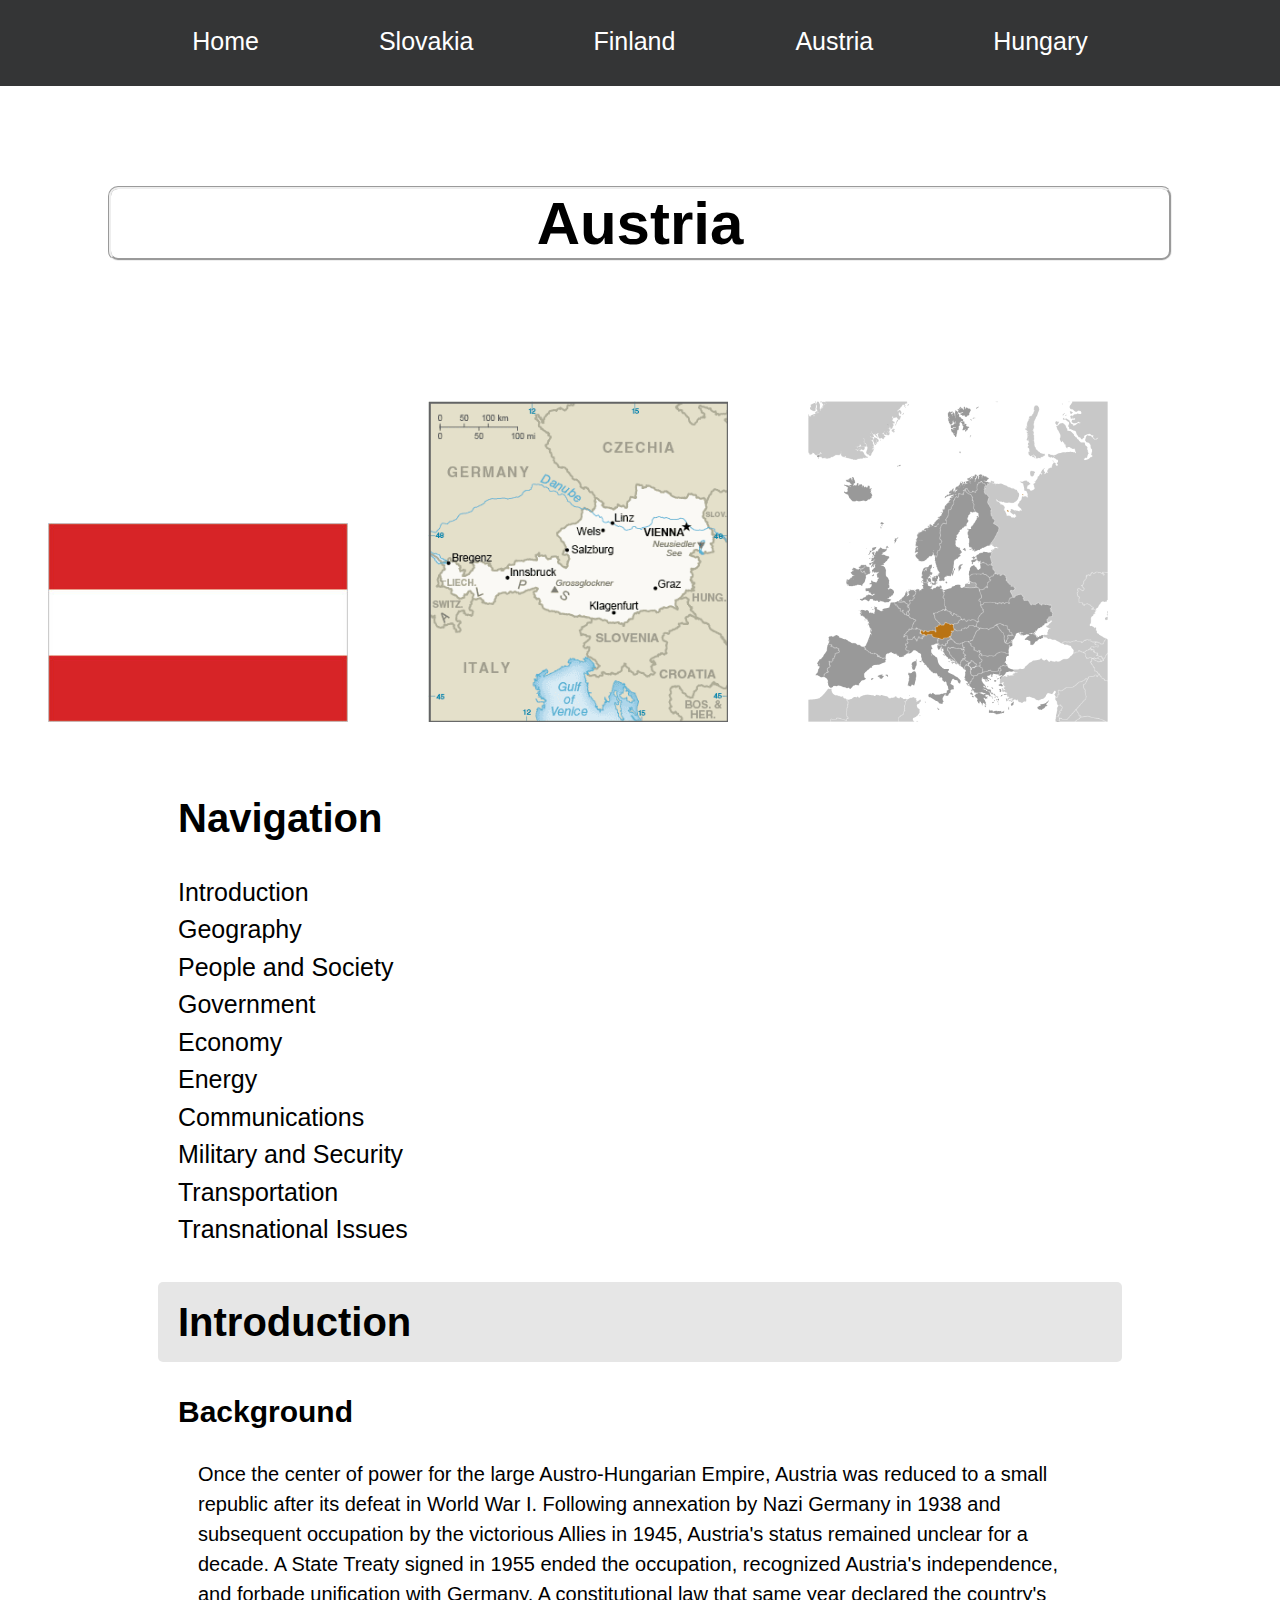
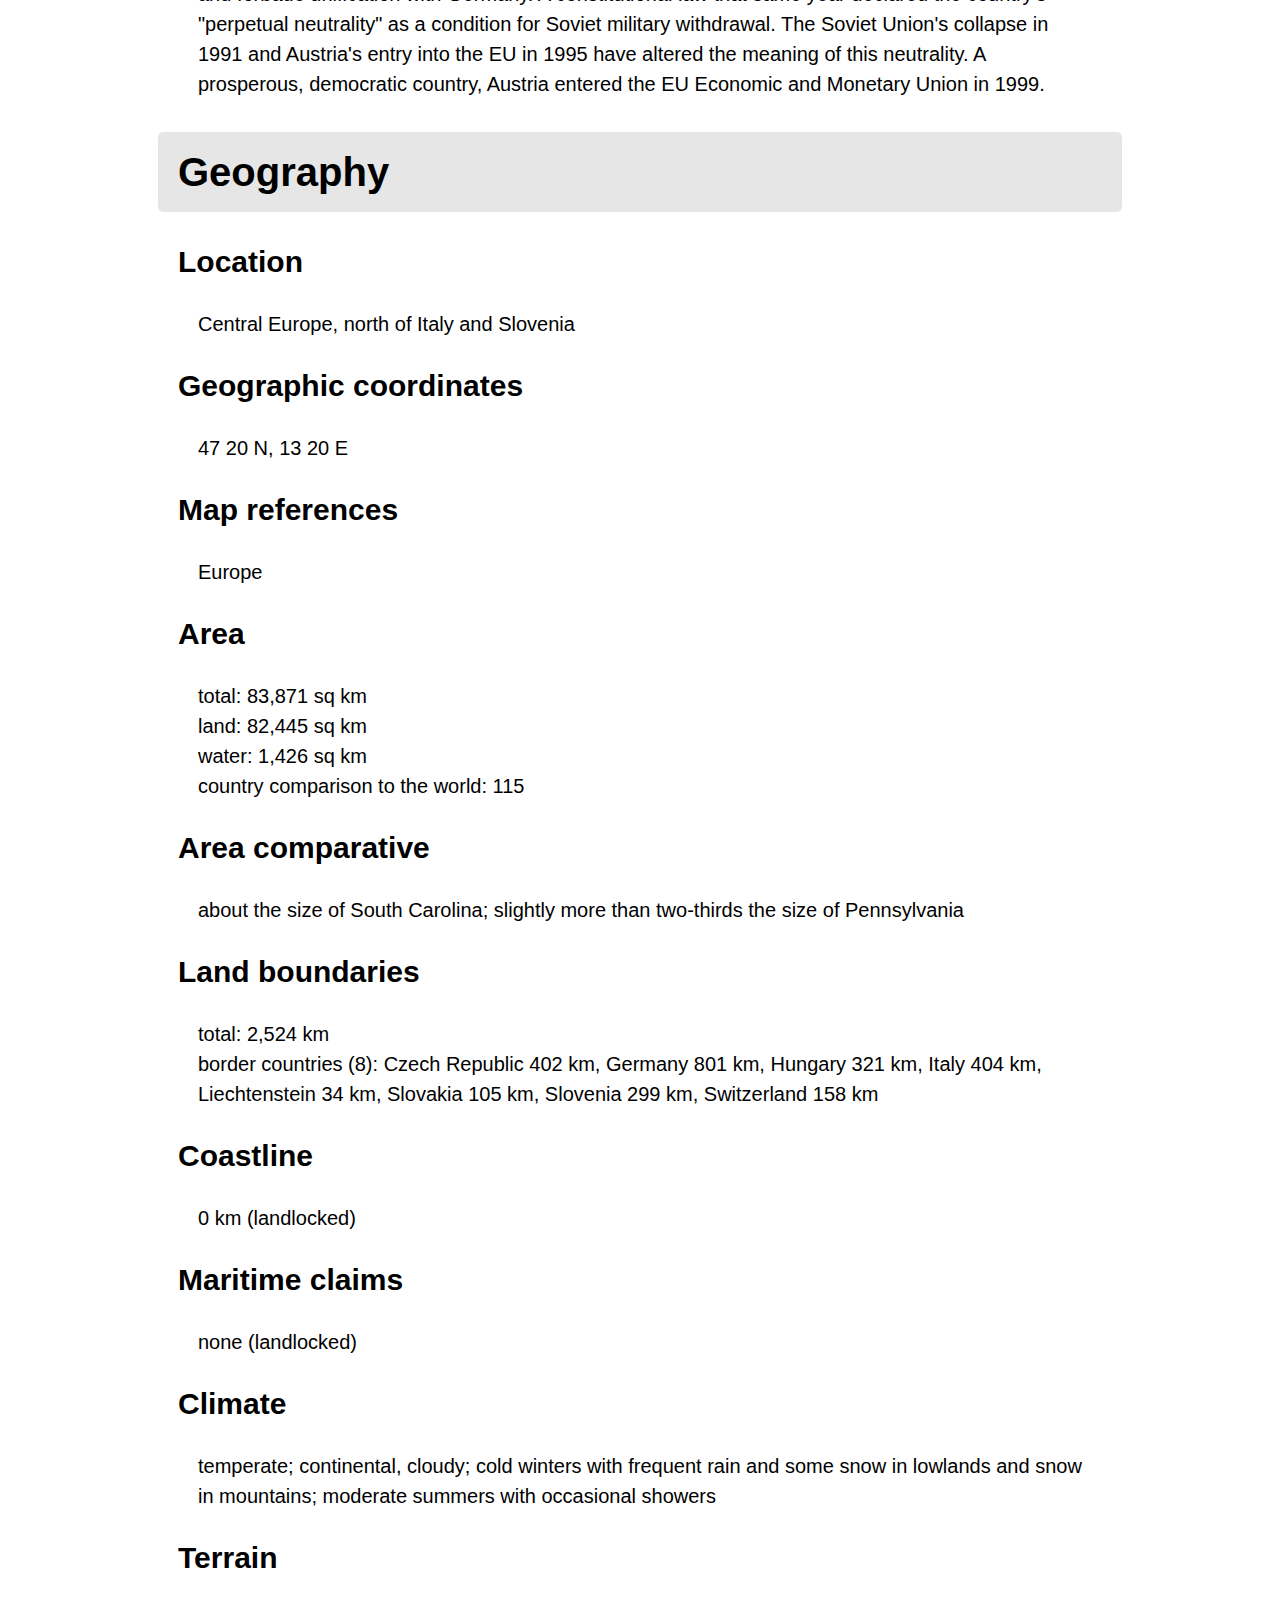
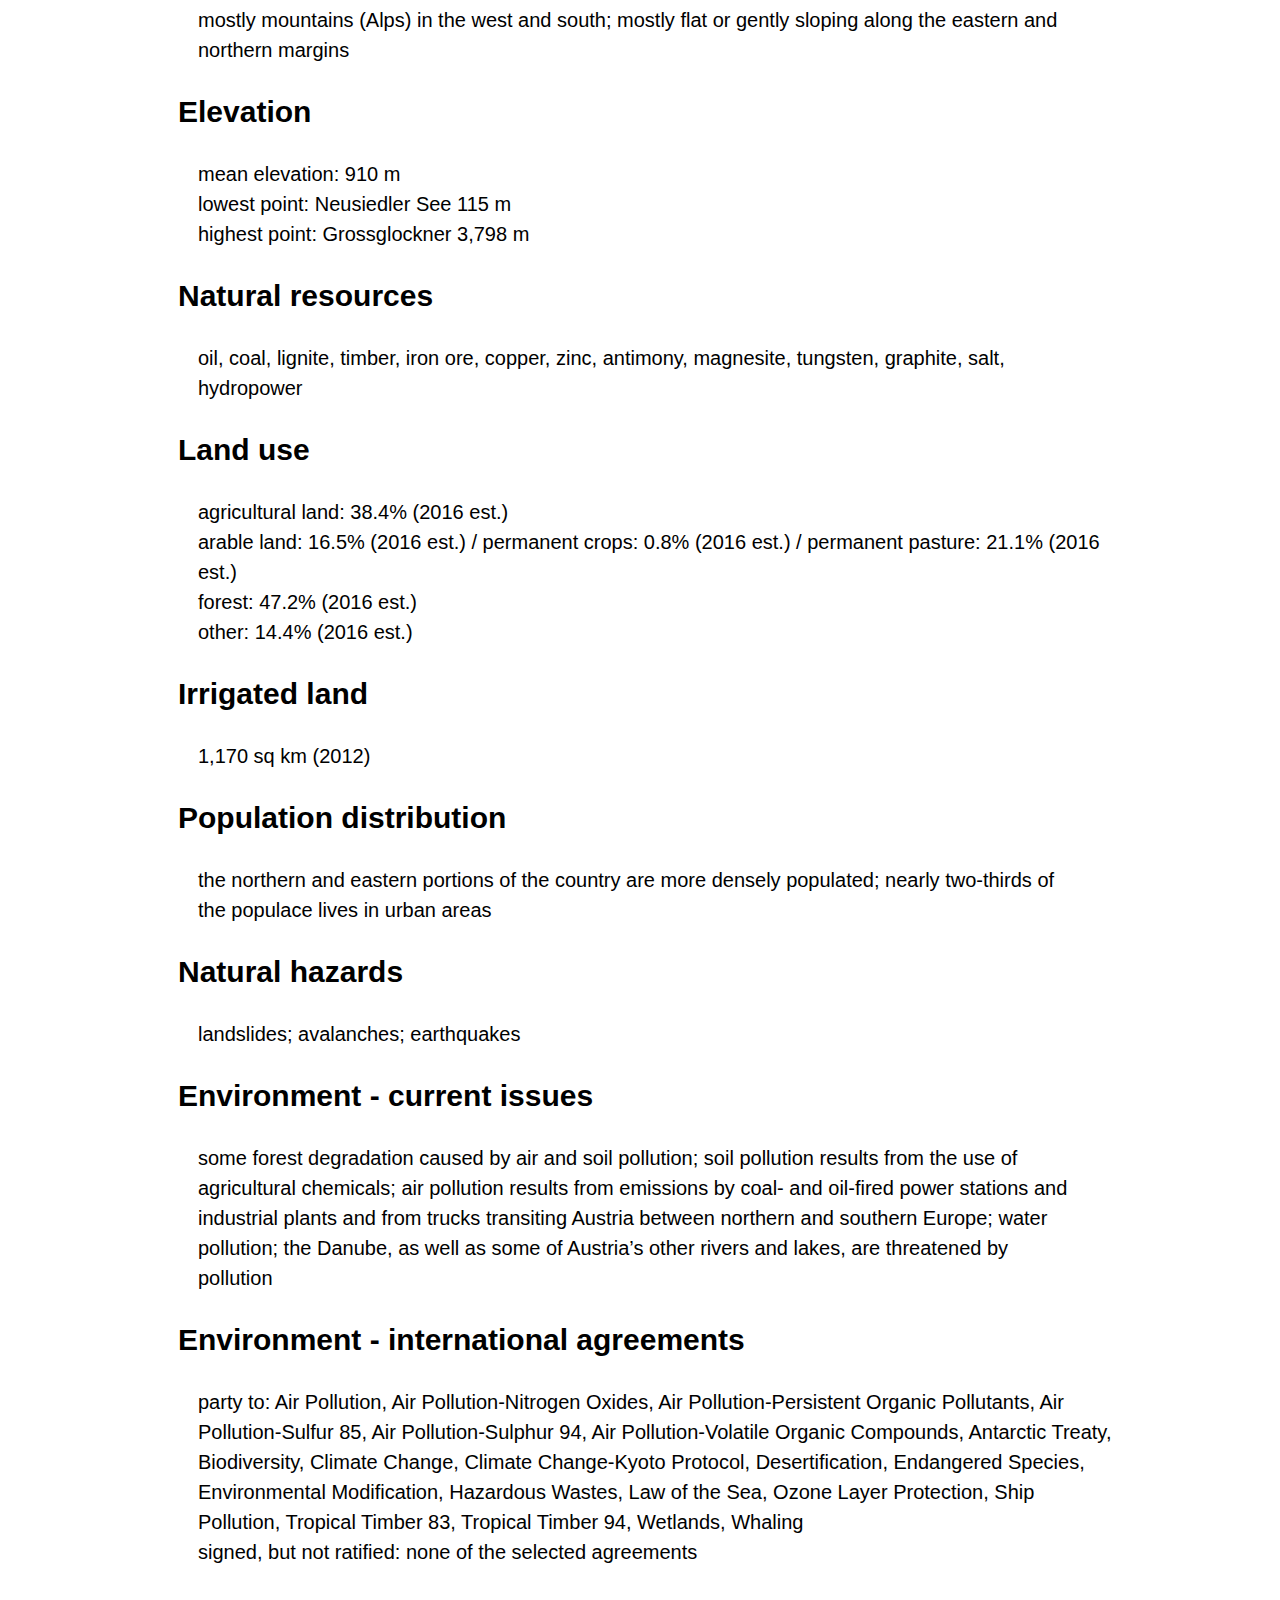
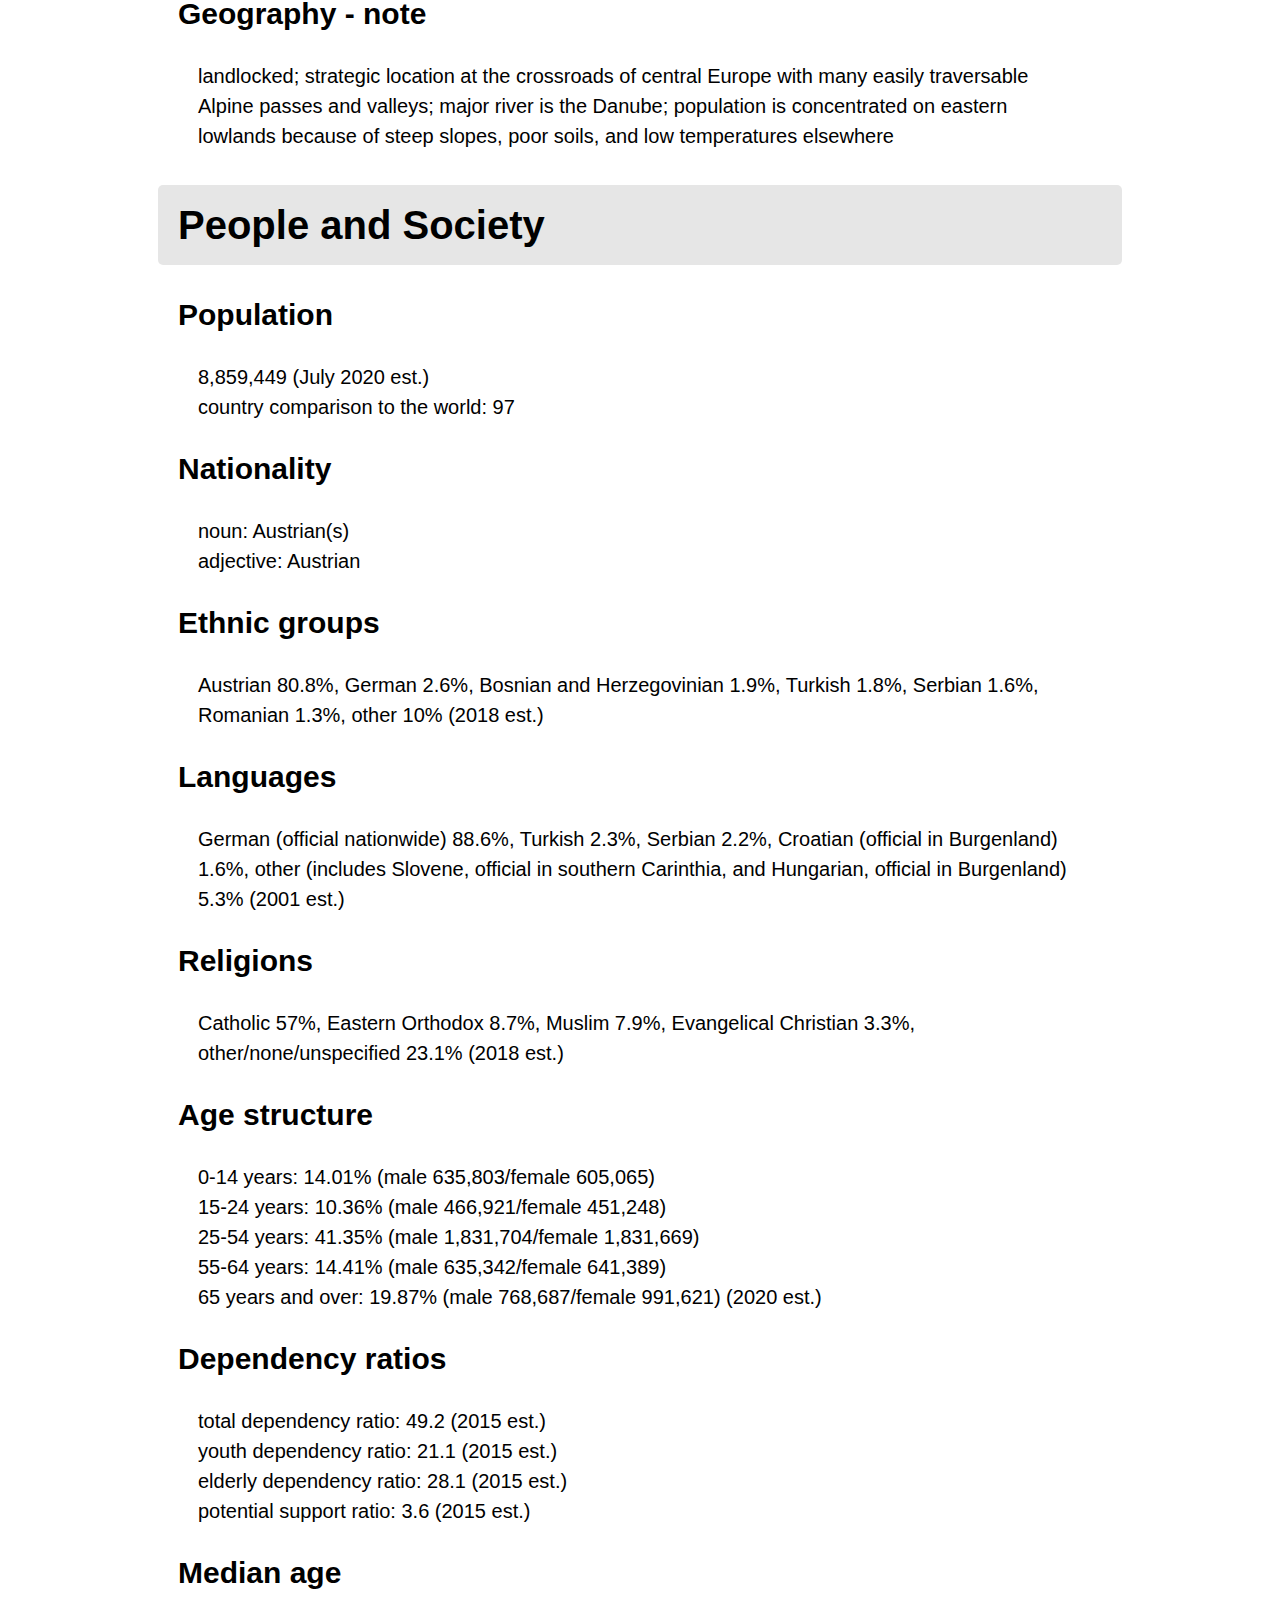
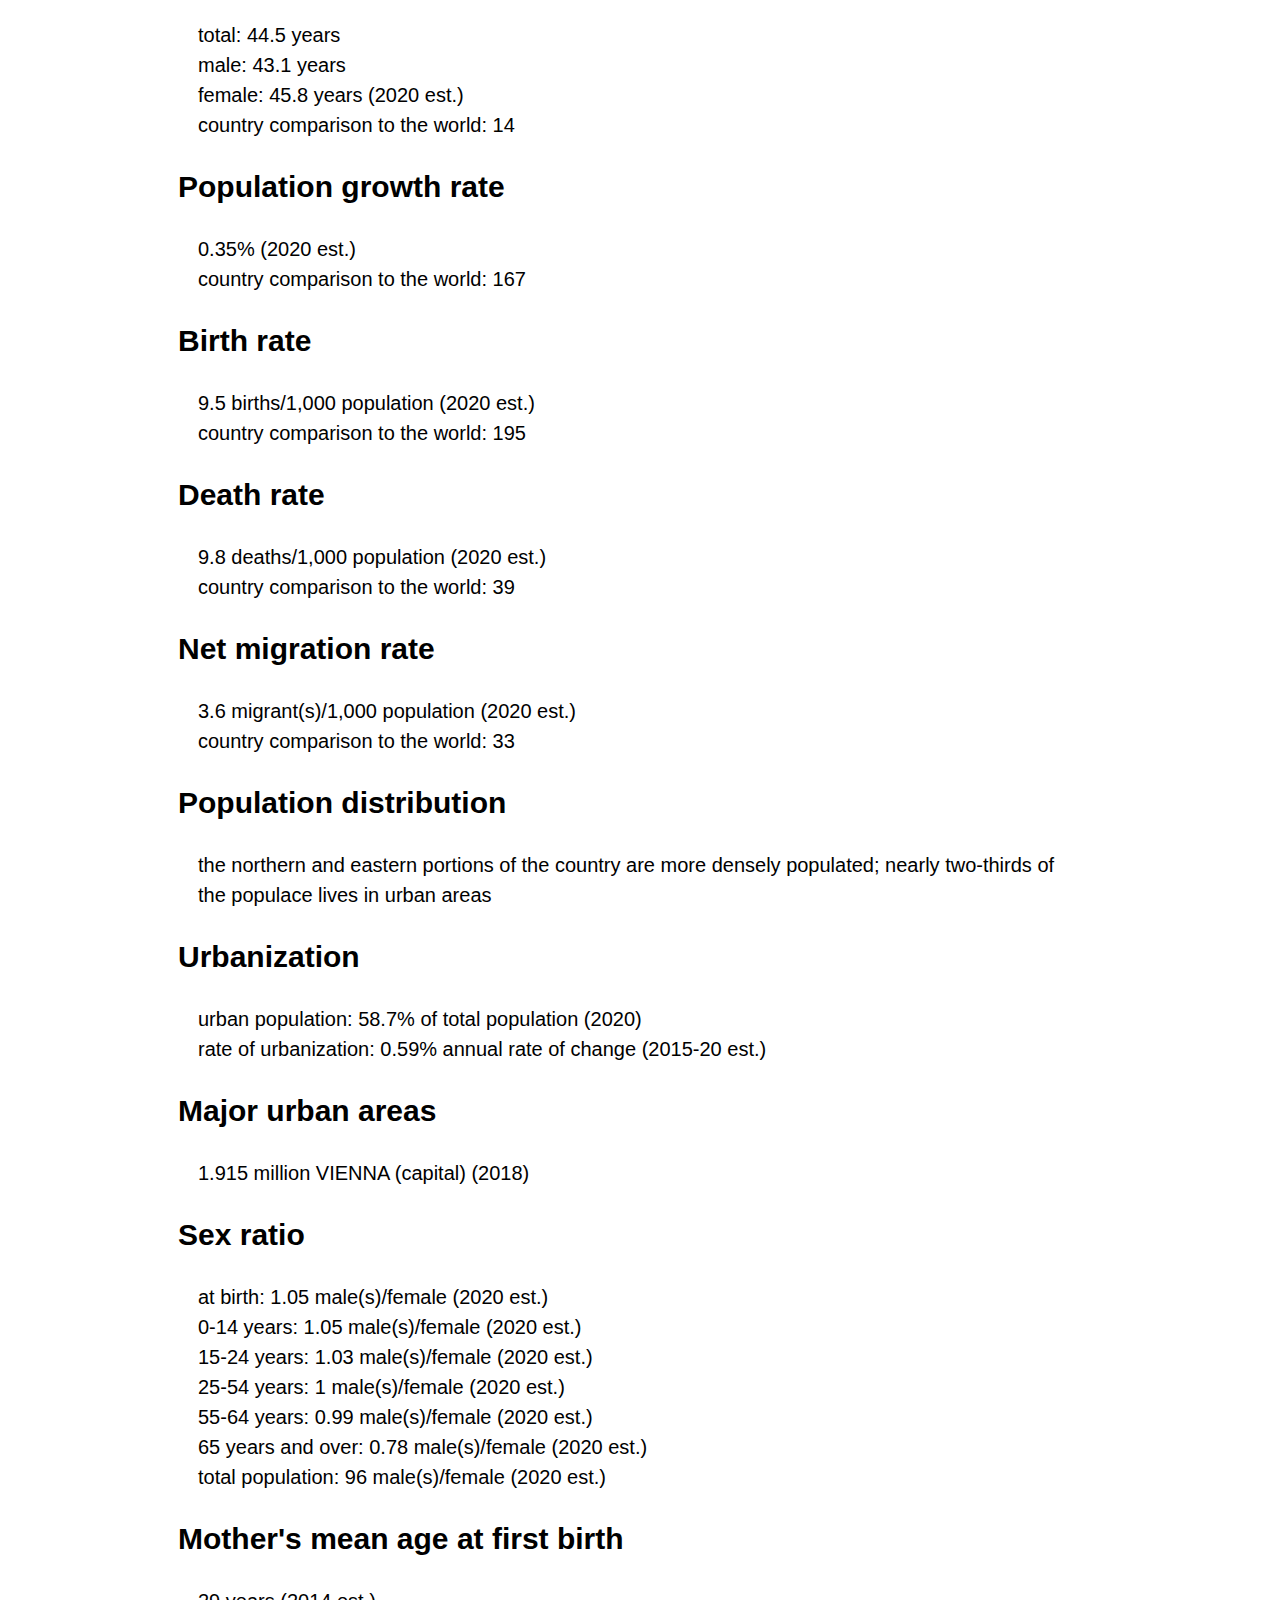
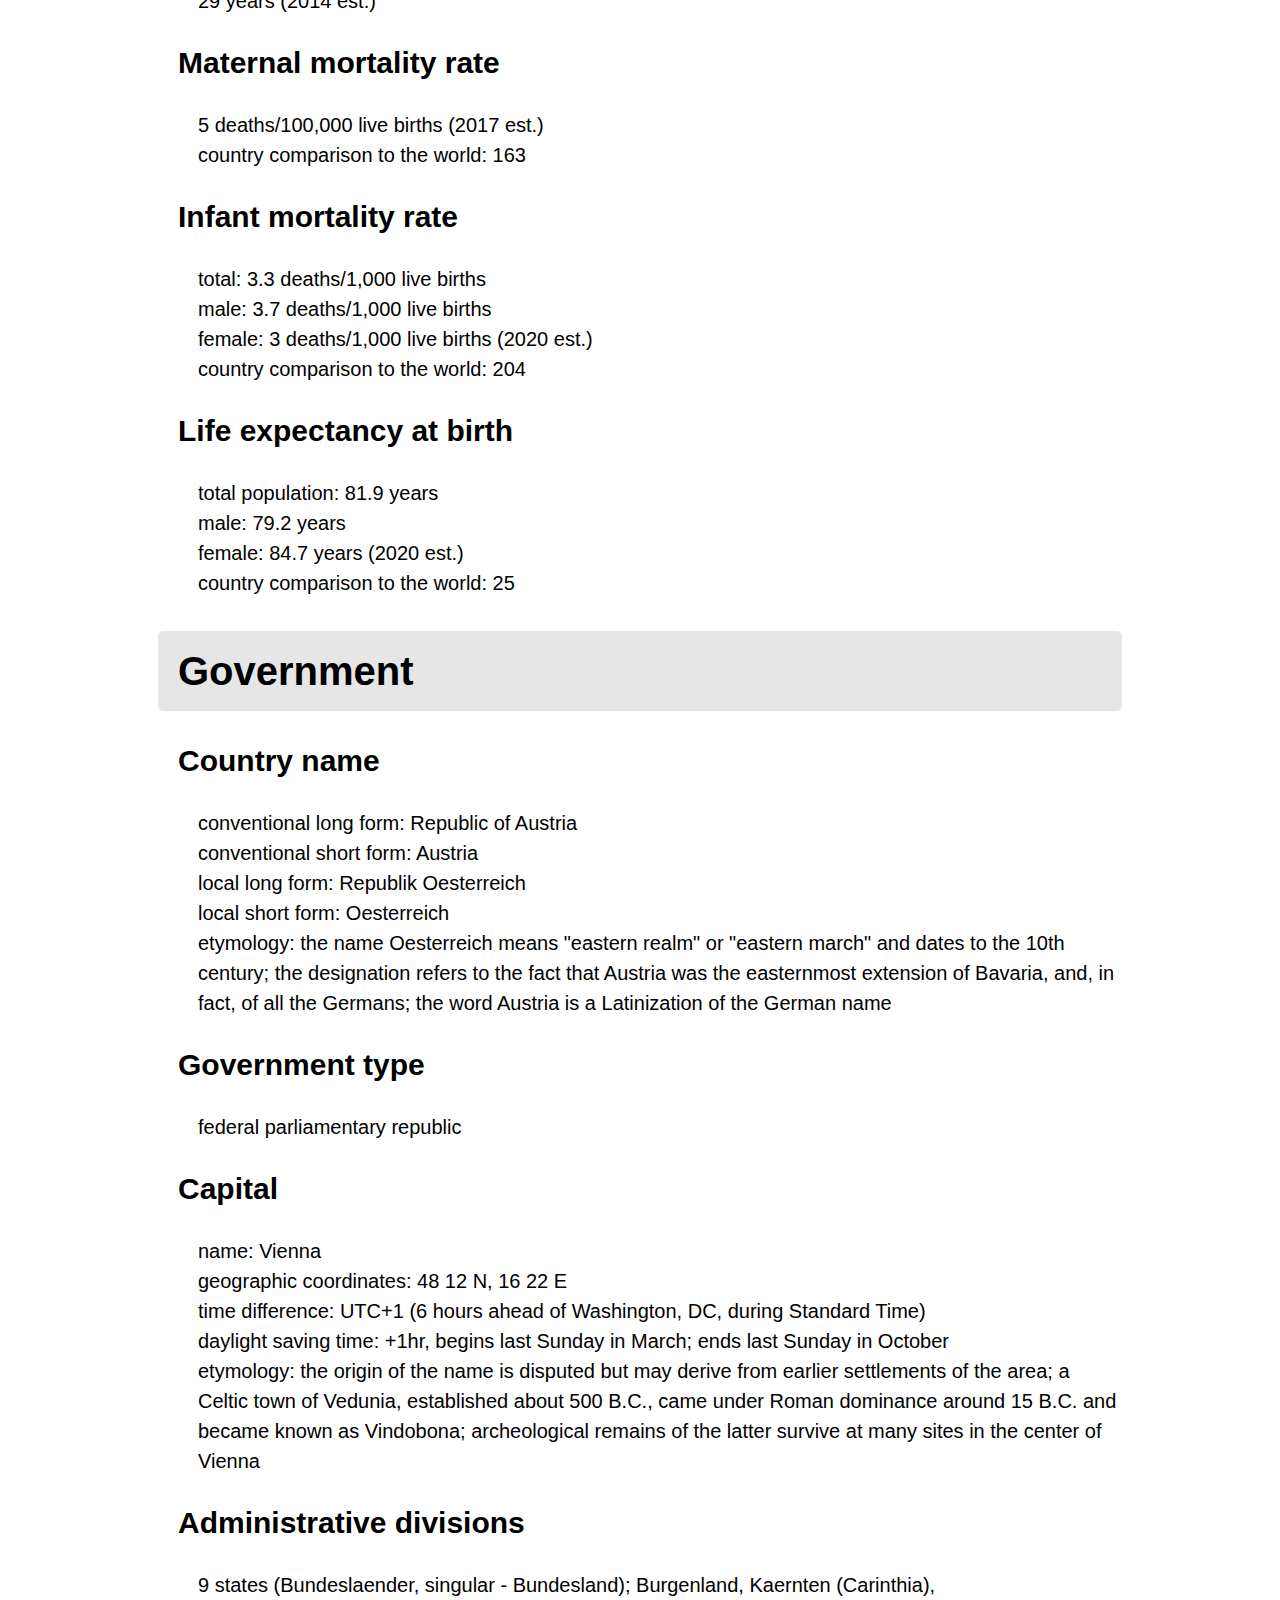
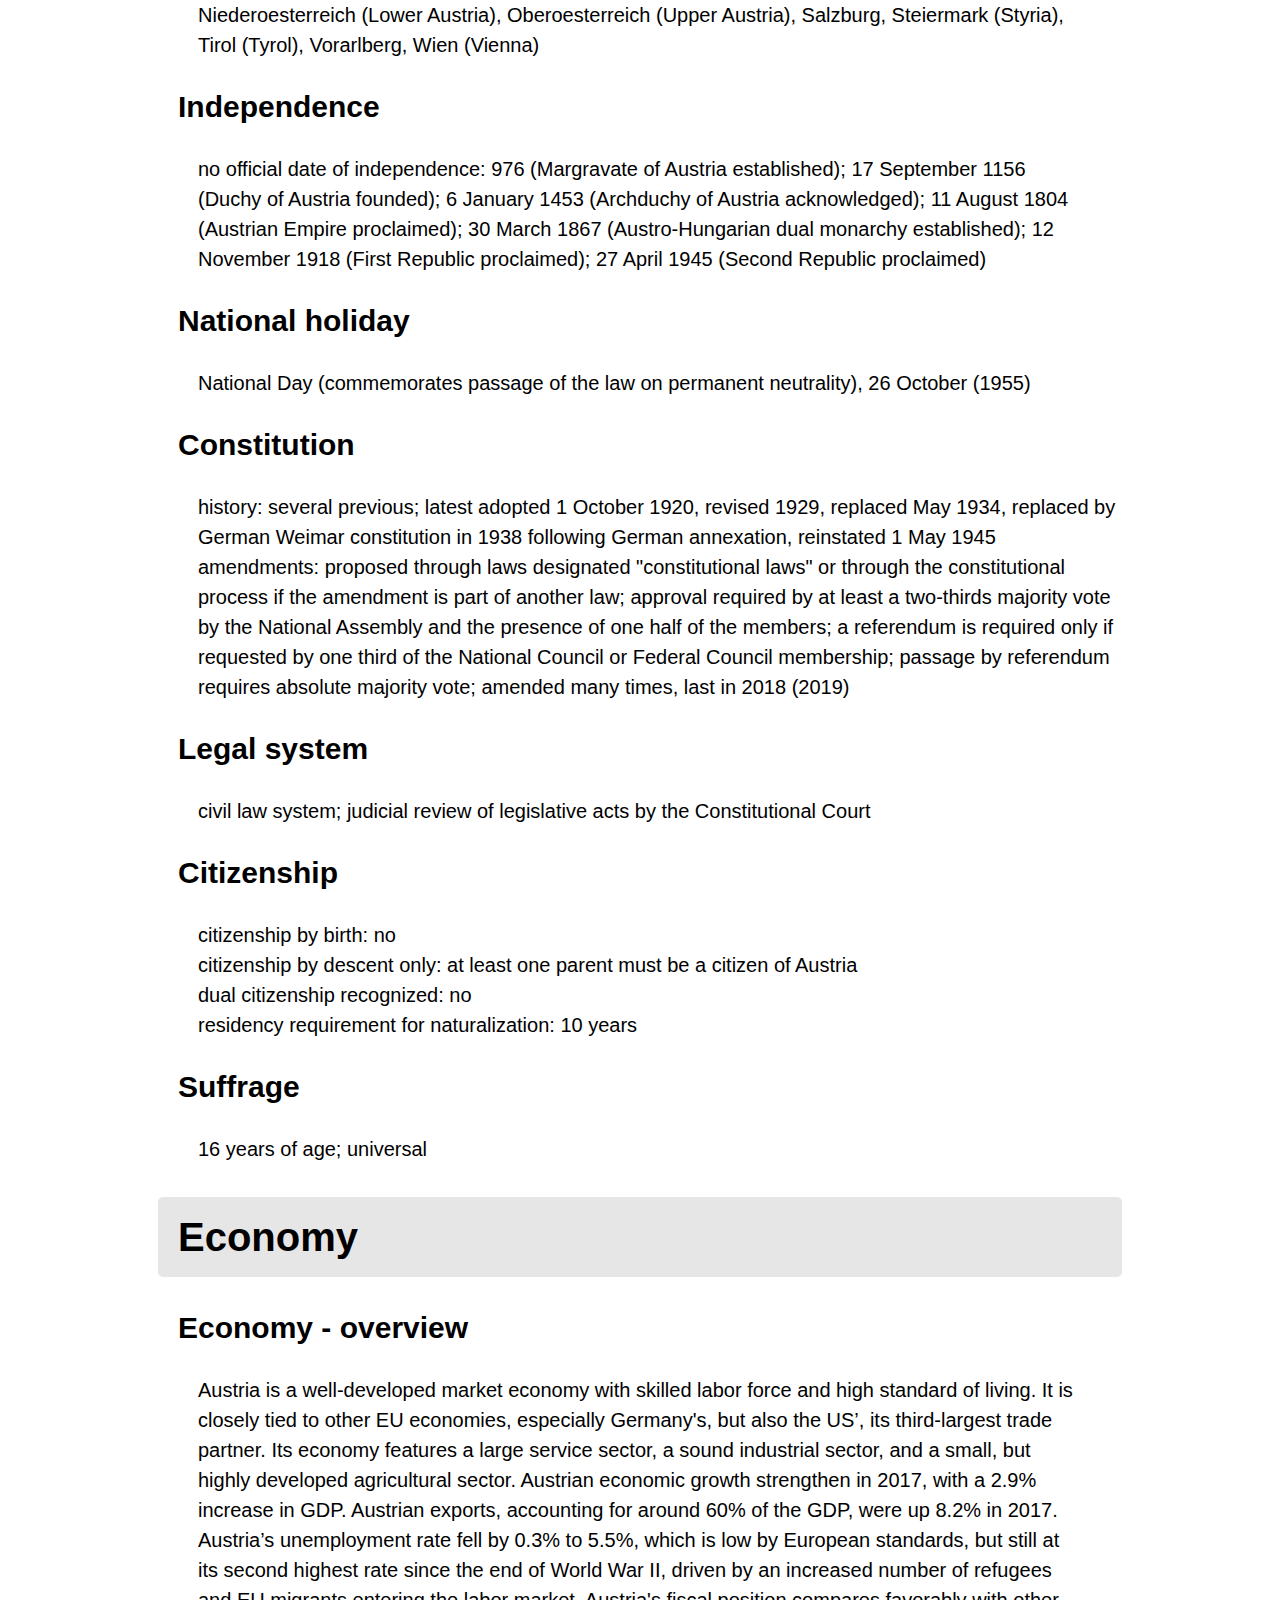
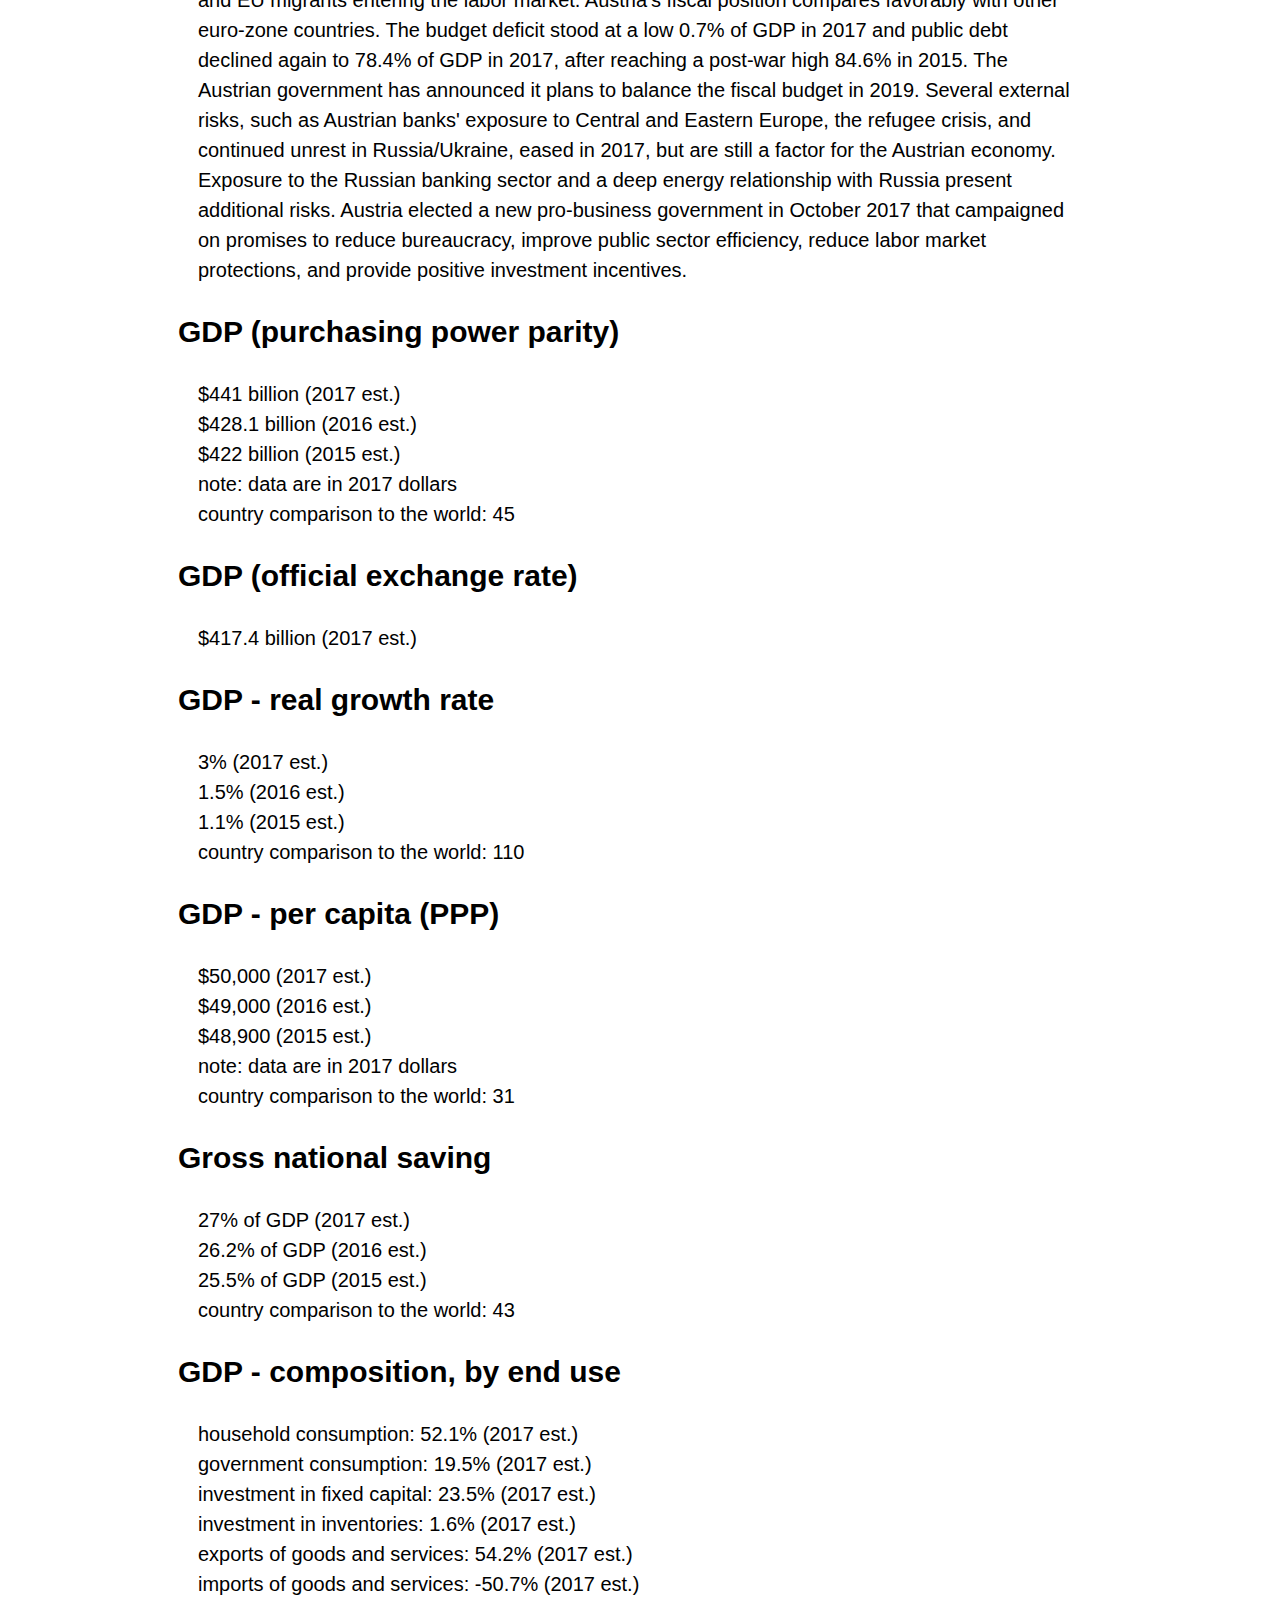
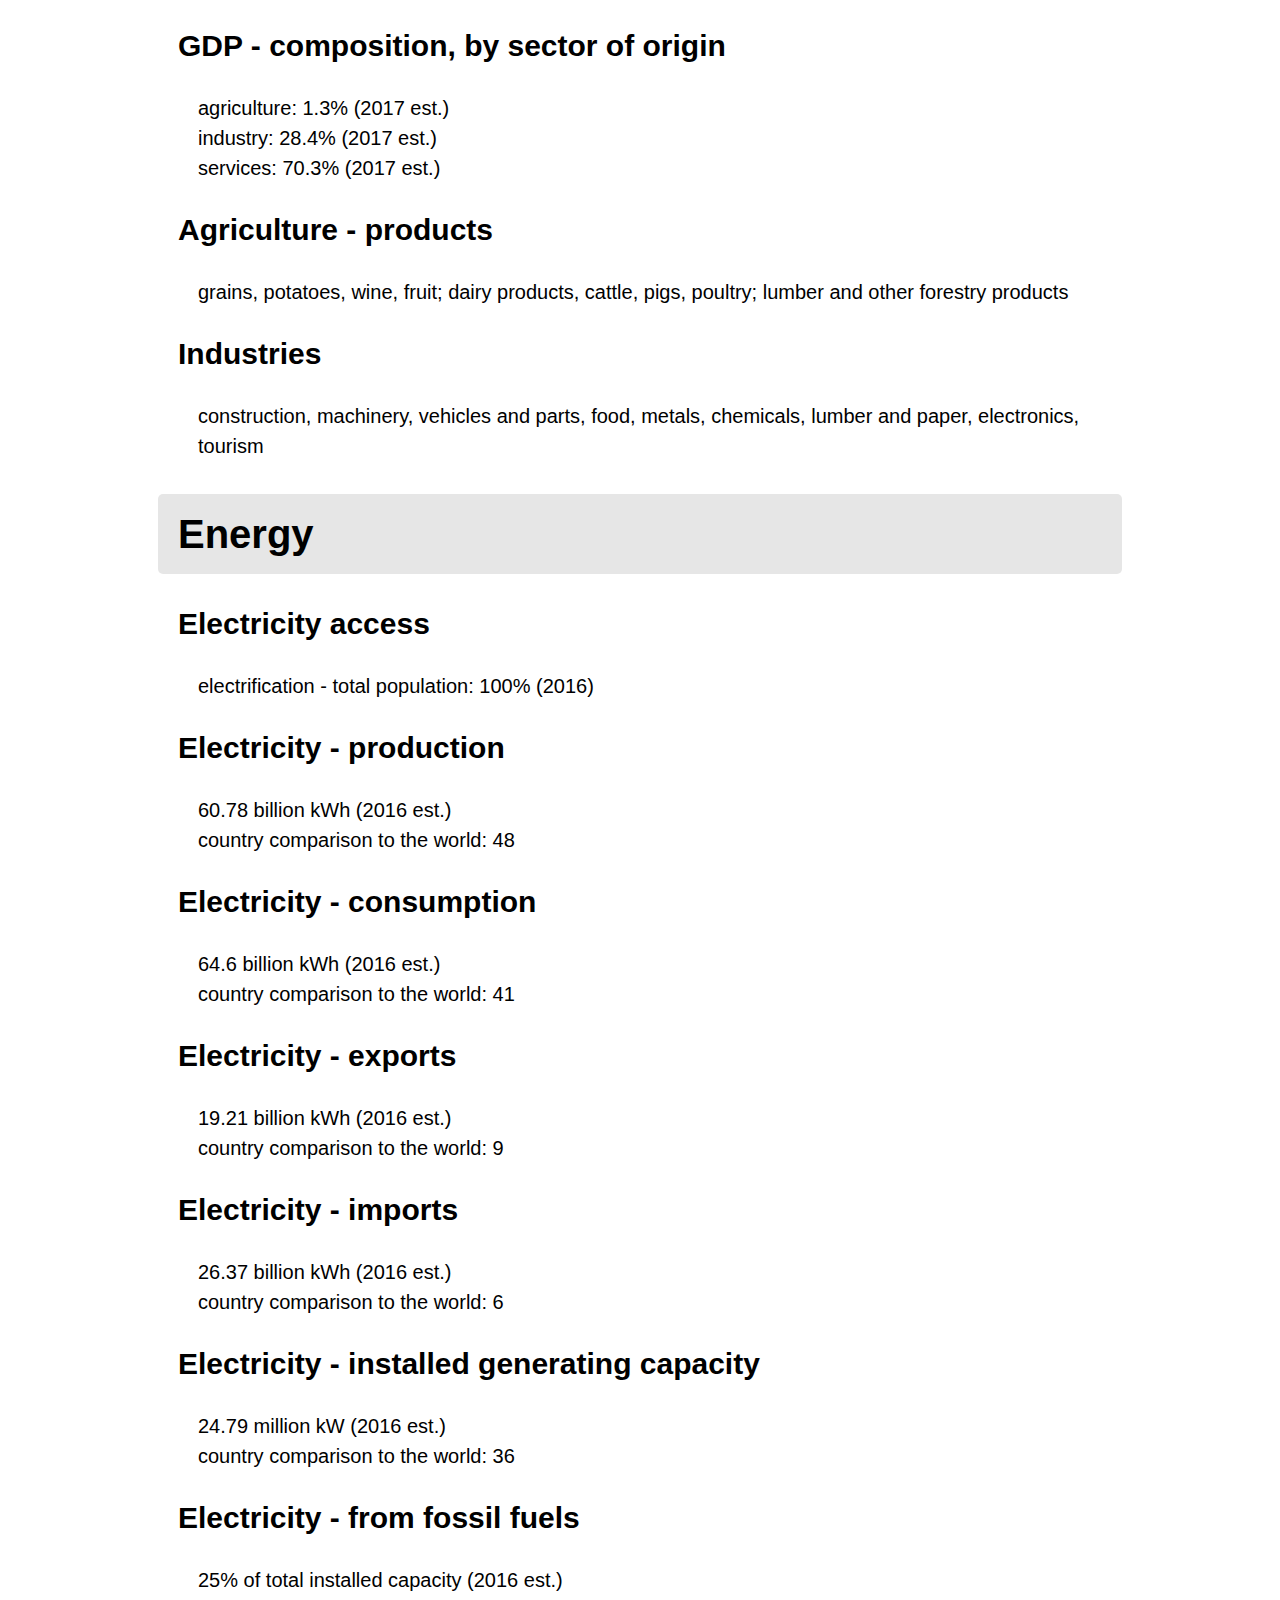
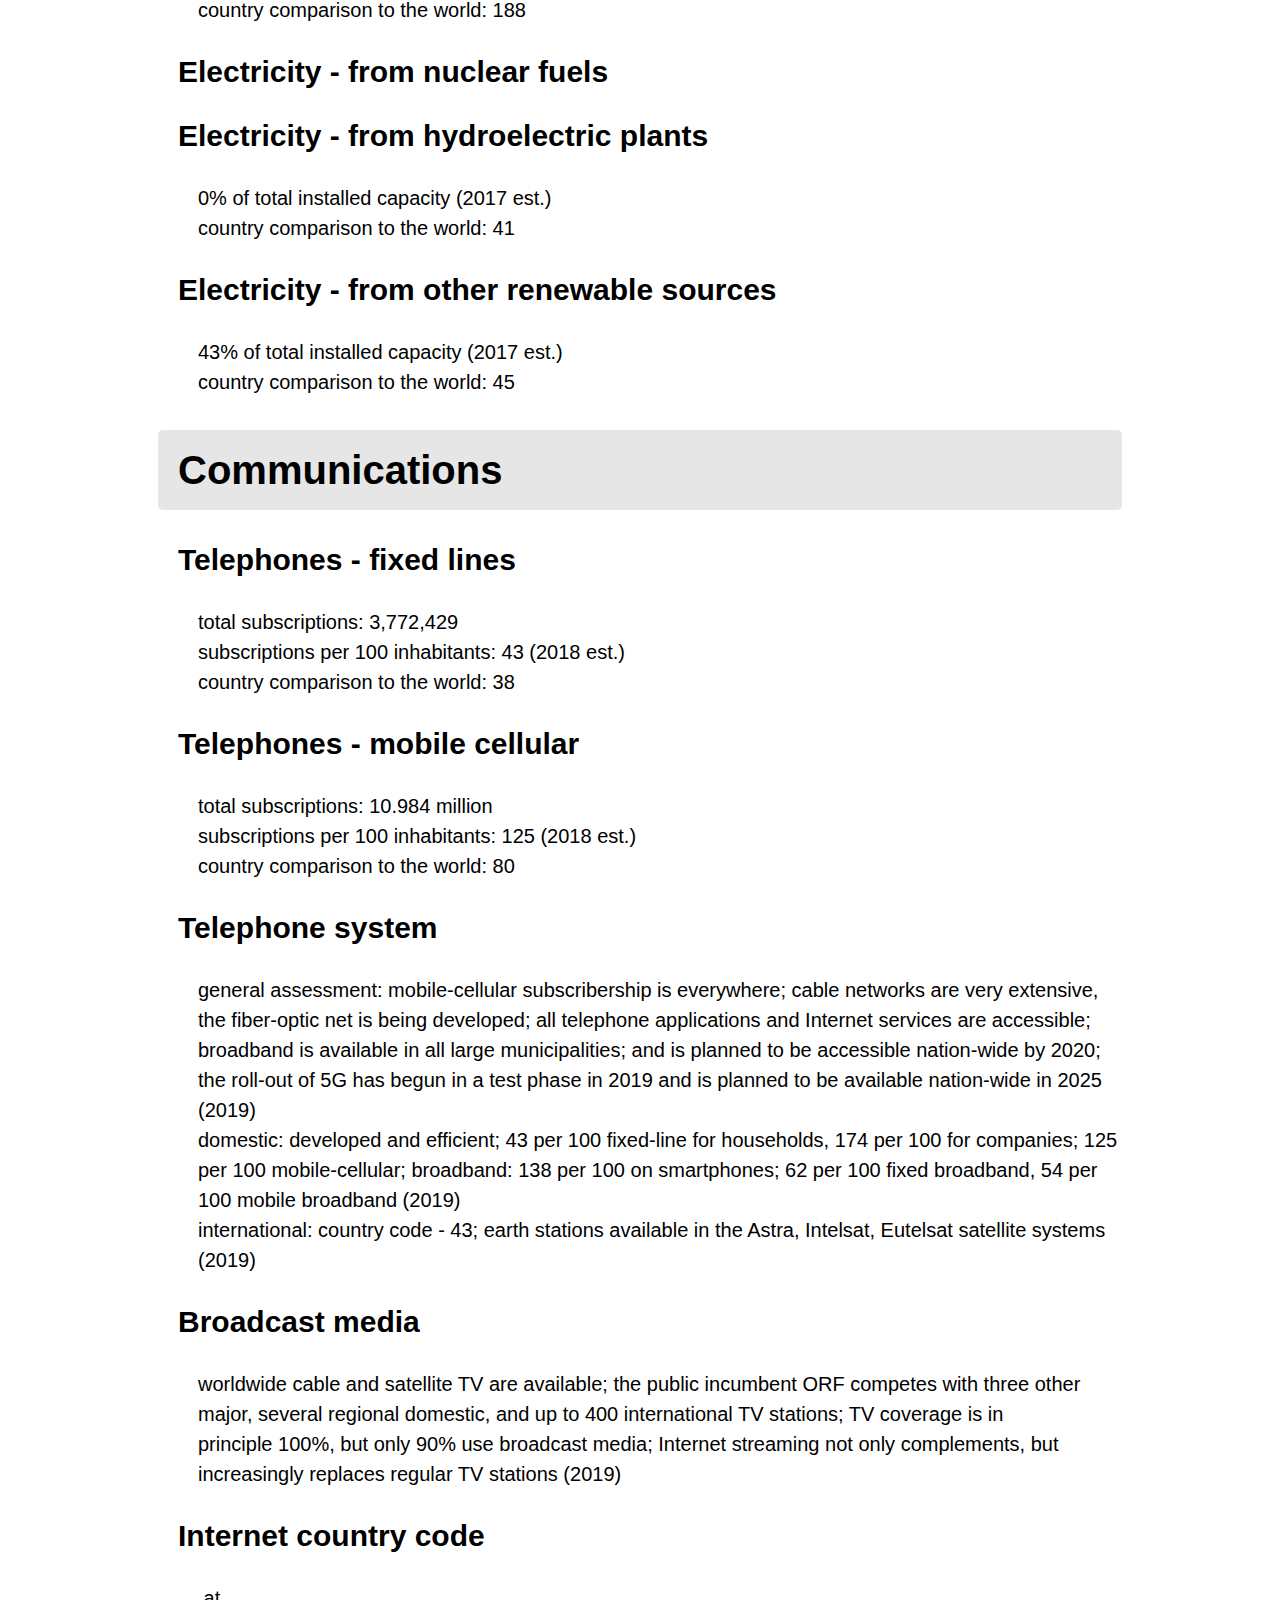
==== commit a0dd5fe6: "css, finalni upravy" ====
--- a/html/austria.html
+++ b/html/austria.html
@@ -1,14 +1,16 @@
 <html>
    <head>
       <meta http-equiv="Content-Type" content="text/html; charset=UTF-8">
+      <meta charset="utf-8">
+      <link href="countries.css" hreflang="cs" rel="stylesheet">
    </head>
    <body>
       <header>
-         <nav><a href="index.html">Home</a><a href="slovakia.html">Slovakia</a><a href="finland.html">Finland</a><a href="austria.html">Austria</a><a href="hungary.html">Hungary</a></nav>
+         <nav><a class="top-nav" href="index.html">Home</a><a class="top-nav" href="slovakia.html">Slovakia</a><a class="top-nav" href="finland.html">Finland</a><a class="top-nav" href="austria.html">Austria</a><a class="top-nav" href="hungary.html">Hungary</a></nav>
       </header>
       <main>
-         <div class="container">
-            <h1 class="card-header">Austria</h1><img src="../images/Austria-flag.gif" alt="Flag of Austria"><img src="../images/Austria-map.gif" alt="Map of Austria"><img src="../images/Austria-locator-map.gif" alt="Locator map of Austria"><h2 class="navigation-title">Navigation</h2>
+         <div>
+            <h1 class="card-header">Austria</h1><img src="../images/Austria-flag.gif" alt="Flag of Austria"><img src="../images/Austria-map.gif" alt="Map of Austria"><img src="../images/Austria-locator-map.gif" alt="Locator map of Austria"><h2 class="navigation">Navigation</h2>
             <ul class="list-unstyled">
                <li><a href="#Introduction">Introduction</a></li>
                <li><a href="#Geography">Geography</a></li>
@@ -22,9 +24,9 @@
                <li><a href="#Transnational Issues">Transnational Issues</a></li>
             </ul>
             <article>
-               <h2 class="card-header" id="Introduction">Introduction</h2>
-               <section>
-                  <h3 class="subsection-title">Background</h3>
+               <h2 class="section" id="Introduction">Introduction</h2>
+               <section>
+                  <h3 class="subsection">Background</h3>
                   <p>Once the center of power for the large Austro-Hungarian Empire, Austria was reduced
                      to a small republic after its defeat in World War I. Following annexation by Nazi
                      Germany in 1938 and subsequent occupation by the victorious Allies in 1945, Austria's
@@ -37,49 +39,49 @@
                </section>
             </article>
             <article>
-               <h2 class="card-header" id="Geography">Geography</h2>
-               <section>
-                  <h3 class="subsection-title">Location</h3>
+               <h2 class="section" id="Geography">Geography</h2>
+               <section>
+                  <h3 class="subsection">Location</h3>
                   <p>Central Europe, north of Italy and Slovenia</p>
-                  <h3 class="subsection-title">Geographic coordinates</h3>
+                  <h3 class="subsection">Geographic coordinates</h3>
                   <p>47 20 N, 13 20 E</p>
-                  <h3 class="subsection-title">Map references</h3>
+                  <h3 class="subsection">Map references</h3>
                   <p>Europe</p>
-                  <h3 class="subsection-title">Area</h3>
+                  <h3 class="subsection">Area</h3>
                   <ul>
                      <li>total: 83,871 sq km</li>
                      <li>land: 82,445 sq km</li>
                      <li>water: 1,426 sq km</li>
                      <li>country comparison to the world: 115</li>
                   </ul>
-                  <h3 class="subsection-title">Area comparative</h3>
+                  <h3 class="subsection">Area comparative</h3>
                   <p>about the size of South Carolina; slightly more than two-thirds the size of Pennsylvania</p>
-                  <h3 class="subsection-title">Land boundaries</h3>
+                  <h3 class="subsection">Land boundaries</h3>
                   <ul>
                      <li>total: 2,524 km</li>
                      <li>border countries (8): Czech Republic 402 km, Germany 801 km, Hungary 321 km, Italy
                         404 km, Liechtenstein 34 km, Slovakia 105 km, Slovenia 299 km, Switzerland 158 km</li>
                   </ul>
-                  <h3 class="subsection-title">Coastline</h3>
+                  <h3 class="subsection">Coastline</h3>
                   <p>0 km (landlocked)</p>
-                  <h3 class="subsection-title">Maritime claims</h3>
+                  <h3 class="subsection">Maritime claims</h3>
                   <p>none (landlocked)</p>
-                  <h3 class="subsection-title">Climate</h3>
+                  <h3 class="subsection">Climate</h3>
                   <p>temperate; continental, cloudy; cold winters with frequent rain and some snow in lowlands
                      and snow in mountains; moderate summers with occasional showers</p>
-                  <h3 class="subsection-title">Terrain</h3>
+                  <h3 class="subsection">Terrain</h3>
                   <p>mostly mountains (Alps) in the west and south; mostly flat or gently sloping along
                      the eastern and northern margins</p>
-                  <h3 class="subsection-title">Elevation</h3>
+                  <h3 class="subsection">Elevation</h3>
                   <ul>
                      <li>mean elevation: 910 m</li>
                      <li>lowest point: Neusiedler See 115 m</li>
                      <li>highest point: Grossglockner 3,798 m</li>
                   </ul>
-                  <h3 class="subsection-title">Natural resources</h3>
+                  <h3 class="subsection">Natural resources</h3>
                   <p>oil, coal, lignite, timber, iron ore, copper, zinc, antimony, magnesite, tungsten,
                      graphite, salt, hydropower</p>
-                  <h3 class="subsection-title">Land use</h3>
+                  <h3 class="subsection">Land use</h3>
                   <ul>
                      <li>agricultural land: 38.4% (2016 est.)</li>
                      <li>arable land: 16.5% (2016 est.) / permanent crops: 0.8% (2016 est.) / permanent pasture:
@@ -87,20 +89,20 @@
                      <li>forest: 47.2% (2016 est.)</li>
                      <li>other: 14.4% (2016 est.)</li>
                   </ul>
-                  <h3 class="subsection-title">Irrigated land</h3>
+                  <h3 class="subsection">Irrigated land</h3>
                   <p>1,170 sq km (2012)</p>
-                  <h3 class="subsection-title">Population distribution</h3>
+                  <h3 class="subsection">Population distribution</h3>
                   <p>the northern and eastern portions of the country are more densely populated; nearly
                      two-thirds of the populace lives in urban areas</p>
-                  <h3 class="subsection-title">Natural hazards</h3>
+                  <h3 class="subsection">Natural hazards</h3>
                   <p>landslides; avalanches; earthquakes</p>
-                  <h3 class="subsection-title">Environment - current issues</h3>
+                  <h3 class="subsection">Environment - current issues</h3>
                   <p>some forest degradation caused by air and soil pollution; soil pollution results from
                      the use of agricultural chemicals; air pollution results from emissions by coal- and
                      oil-fired power stations and industrial plants and from trucks transiting Austria
                      between northern and southern Europe; water pollution; the Danube, as well as some
                      of Austria’s other rivers and lakes, are threatened by pollution</p>
-                  <h3 class="subsection-title">Environment - international agreements</h3>
+                  <h3 class="subsection">Environment - international agreements</h3>
                   <ul>
                      <li>party to: Air Pollution, Air Pollution-Nitrogen Oxides, Air Pollution-Persistent Organic
                         Pollutants, Air Pollution-Sulfur 85, Air Pollution-Sulphur 94, Air Pollution-Volatile
@@ -110,36 +112,36 @@
                         Tropical Timber 94, Wetlands, Whaling</li>
                      <li>signed, but not ratified: none of the selected agreements</li>
                   </ul>
-                  <h3 class="subsection-title">Geography - note</h3>
+                  <h3 class="subsection">Geography - note</h3>
                   <p>landlocked; strategic location at the crossroads of central Europe with many easily
                      traversable Alpine passes and valleys; major river is the Danube; population is concentrated
                      on eastern lowlands because of steep slopes, poor soils, and low temperatures elsewhere</p>
                </section>
             </article>
             <article>
-               <h2 class="card-header" id="People and Society">People and Society</h2>
-               <section>
-                  <h3 class="subsection-title">Population</h3>
+               <h2 class="section" id="People and Society">People and Society</h2>
+               <section>
+                  <h3 class="subsection">Population</h3>
                   <ul>
                      <li>8,859,449 (July 2020 est.)</li>
                      <li>country comparison to the world: 97</li>
                   </ul>
-                  <h3 class="subsection-title">Nationality</h3>
+                  <h3 class="subsection">Nationality</h3>
                   <ul>
                      <li>noun: Austrian(s)</li>
                      <li>adjective: Austrian</li>
                   </ul>
-                  <h3 class="subsection-title">Ethnic groups</h3>
+                  <h3 class="subsection">Ethnic groups</h3>
                   <p>Austrian 80.8%, German 2.6%,  Bosnian and Herzegovinian 1.9%, Turkish 1.8%, Serbian
                      1.6%, Romanian 1.3%, other 10% (2018 est.)</p>
-                  <h3 class="subsection-title">Languages</h3>
+                  <h3 class="subsection">Languages</h3>
                   <p>German (official nationwide) 88.6%, Turkish 2.3%, Serbian 2.2%, Croatian (official
                      in Burgenland) 1.6%, other (includes Slovene, official in southern Carinthia, and
                      Hungarian, official in Burgenland) 5.3% (2001 est.)</p>
-                  <h3 class="subsection-title">Religions</h3>
+                  <h3 class="subsection">Religions</h3>
                   <p>Catholic 57%, Eastern Orthodox 8.7%, Muslim 7.9%, Evangelical Christian 3.3%, other/none/unspecified
                      23.1% (2018 est.)</p>
-                  <h3 class="subsection-title">Age structure</h3>
+                  <h3 class="subsection">Age structure</h3>
                   <ul>
                      <li>0-14 years: 14.01% (male 635,803/female 605,065)</li>
                      <li>15-24 years: 10.36% (male 466,921/female 451,248)</li>
@@ -147,51 +149,51 @@
                      <li>55-64 years: 14.41% (male 635,342/female 641,389)</li>
                      <li>65 years and over: 19.87% (male 768,687/female 991,621) (2020 est.)</li>
                   </ul>
-                  <h3 class="subsection-title">Dependency ratios</h3>
+                  <h3 class="subsection">Dependency ratios</h3>
                   <ul>
                      <li>total dependency ratio: 49.2 (2015 est.)</li>
                      <li>youth dependency ratio: 21.1 (2015 est.)</li>
                      <li>elderly dependency ratio: 28.1 (2015 est.)</li>
                      <li>potential support ratio: 3.6 (2015 est.)</li>
                   </ul>
-                  <h3 class="subsection-title">Median age</h3>
+                  <h3 class="subsection">Median age</h3>
                   <ul>
                      <li>total: 44.5 years</li>
                      <li>male: 43.1 years</li>
                      <li>female: 45.8 years (2020 est.)</li>
                      <li>country comparison to the world: 14</li>
                   </ul>
-                  <h3 class="subsection-title">Population growth rate</h3>
+                  <h3 class="subsection">Population growth rate</h3>
                   <ul>
                      <li>0.35% (2020 est.)</li>
                      <li>country comparison to the world: 167</li>
                   </ul>
-                  <h3 class="subsection-title">Birth rate</h3>
+                  <h3 class="subsection">Birth rate</h3>
                   <ul>
                      <li>9.5 births/1,000 population (2020 est.)</li>
                      <li>country comparison to the world: 195</li>
                   </ul>
-                  <h3 class="subsection-title">Death rate</h3>
+                  <h3 class="subsection">Death rate</h3>
                   <ul>
                      <li>9.8 deaths/1,000 population (2020 est.)</li>
                      <li>country comparison to the world: 39</li>
                   </ul>
-                  <h3 class="subsection-title">Net migration rate</h3>
+                  <h3 class="subsection">Net migration rate</h3>
                   <ul>
                      <li>3.6 migrant(s)/1,000 population (2020 est.)</li>
                      <li>country comparison to the world: 33</li>
                   </ul>
-                  <h3 class="subsection-title">Population distribution</h3>
+                  <h3 class="subsection">Population distribution</h3>
                   <p>the northern and eastern portions of the country are more densely populated; nearly
                      two-thirds of the populace lives in urban areas</p>
-                  <h3 class="subsection-title">Urbanization</h3>
+                  <h3 class="subsection">Urbanization</h3>
                   <ul>
                      <li>urban population: 58.7% of total population (2020)</li>
                      <li>rate of urbanization: 0.59% annual rate of change (2015-20 est.)</li>
                   </ul>
-                  <h3 class="subsection-title">Major urban areas</h3>
+                  <h3 class="subsection">Major urban areas</h3>
                   <p>1.915 million VIENNA (capital) (2018)</p>
-                  <h3 class="subsection-title">Sex ratio</h3>
+                  <h3 class="subsection">Sex ratio</h3>
                   <ul>
                      <li>at birth: 1.05 male(s)/female (2020 est.)</li>
                      <li>0-14 years: 1.05 male(s)/female (2020 est.)</li>
@@ -201,21 +203,21 @@
                      <li>65 years and over: 0.78 male(s)/female (2020 est.)</li>
                      <li>total population: 96 male(s)/female (2020 est.)</li>
                   </ul>
-                  <h3 class="subsection-title">Mother's mean age at first birth</h3>
+                  <h3 class="subsection">Mother's mean age at first birth</h3>
                   <p>29 years (2014 est.)</p>
-                  <h3 class="subsection-title">Maternal mortality rate</h3>
+                  <h3 class="subsection">Maternal mortality rate</h3>
                   <ul>
                      <li>5 deaths/100,000 live births (2017 est.)</li>
                      <li>country comparison to the world: 163</li>
                   </ul>
-                  <h3 class="subsection-title">Infant mortality rate</h3>
+                  <h3 class="subsection">Infant mortality rate</h3>
                   <ul>
                      <li>total: 3.3 deaths/1,000 live births</li>
                      <li>male: 3.7 deaths/1,000 live births</li>
                      <li>female: 3 deaths/1,000 live births (2020 est.)</li>
                      <li>country comparison to the world: 204</li>
                   </ul>
-                  <h3 class="subsection-title">Life expectancy at birth</h3>
+                  <h3 class="subsection">Life expectancy at birth</h3>
                   <ul>
                      <li>total population: 81.9 years</li>
                      <li>male: 79.2 years</li>
@@ -225,9 +227,9 @@
                </section>
             </article>
             <article>
-               <h2 class="card-header" id="Government">Government</h2>
-               <section>
-                  <h3 class="subsection-title">Country name</h3>
+               <h2 class="section" id="Government">Government</h2>
+               <section>
+                  <h3 class="subsection">Country name</h3>
                   <ul>
                      <li>conventional long form: Republic of Austria</li>
                      <li>conventional short form: Austria</li>
@@ -238,9 +240,9 @@
                         extension of Bavaria, and, in fact, of all the Germans; the word Austria is a Latinization
                         of the German name</li>
                   </ul>
-                  <h3 class="subsection-title">Government type</h3>
+                  <h3 class="subsection">Government type</h3>
                   <p>federal parliamentary republic</p>
-                  <h3 class="subsection-title">Capital</h3>
+                  <h3 class="subsection">Capital</h3>
                   <ul>
                      <li>name: Vienna</li>
                      <li>geographic coordinates: 48 12 N, 16 22 E</li>
@@ -251,20 +253,20 @@
                         dominance around 15 B.C. and became known as Vindobona; archeological remains of the
                         latter survive at many sites in the center of Vienna</li>
                   </ul>
-                  <h3 class="subsection-title">Administrative divisions</h3>
+                  <h3 class="subsection">Administrative divisions</h3>
                   <p>9 states (Bundeslaender, singular - Bundesland); Burgenland, Kaernten (Carinthia),
                      Niederoesterreich (Lower Austria), Oberoesterreich (Upper Austria), Salzburg, Steiermark
                      (Styria), Tirol (Tyrol), Vorarlberg, Wien (Vienna)</p>
-                  <h3 class="subsection-title">Independence</h3>
+                  <h3 class="subsection">Independence</h3>
                   <p>no official date of independence: 976 (Margravate of Austria established); 17 September
                      1156 (Duchy of Austria founded); 6 January 1453 (Archduchy of Austria acknowledged);
                      11 August 1804 (Austrian Empire proclaimed); 30 March 1867 (Austro-Hungarian dual
                      monarchy established); 12 November 1918 (First Republic proclaimed); 27 April 1945
                      (Second Republic proclaimed)</p>
-                  <h3 class="subsection-title">National holiday</h3>
+                  <h3 class="subsection">National holiday</h3>
                   <p>National Day (commemorates passage of the law on permanent neutrality), 26 October
                      (1955)</p>
-                  <h3 class="subsection-title">Constitution</h3>
+                  <h3 class="subsection">Constitution</h3>
                   <ul>
                      <li>history: several previous; latest adopted 1 October 1920, revised 1929, replaced May
                         1934, replaced by German Weimar constitution in 1938 following German annexation,
@@ -276,23 +278,23 @@
                         the National Council or Federal Council membership; passage by referendum requires
                         absolute majority vote; amended many times, last in 2018 (2019)</li>
                   </ul>
-                  <h3 class="subsection-title">Legal system</h3>
+                  <h3 class="subsection">Legal system</h3>
                   <p>civil law system; judicial review of legislative acts by the Constitutional Court</p>
-                  <h3 class="subsection-title">Citizenship</h3>
+                  <h3 class="subsection">Citizenship</h3>
                   <ul>
                      <li>citizenship by birth: no</li>
                      <li>citizenship by descent only: at least one parent must be a citizen of Austria</li>
                      <li>dual citizenship recognized: no</li>
                      <li>residency requirement for naturalization: 10 years</li>
                   </ul>
-                  <h3 class="subsection-title">Suffrage</h3>
+                  <h3 class="subsection">Suffrage</h3>
                   <p>16 years of age; universal</p>
                </section>
             </article>
             <article>
-               <h2 class="card-header" id="Economy">Economy</h2>
-               <section>
-                  <h3 class="subsection-title">Economy - overview</h3>
+               <h2 class="section" id="Economy">Economy</h2>
+               <section>
+                  <h3 class="subsection">Economy - overview</h3>
                   <p>Austria is a well-developed market economy with skilled labor force and high standard
                      of living. It is closely tied to other EU economies, especially Germany's, but also
                      the US’, its third-largest trade partner. Its economy features a large service sector,
@@ -312,7 +314,7 @@
                      Austria elected a new pro-business government in October 2017 that campaigned on promises
                      to reduce bureaucracy, improve public sector efficiency, reduce labor market protections,
                      and provide positive investment incentives.</p>
-                  <h3 class="subsection-title">GDP (purchasing power parity)</h3>
+                  <h3 class="subsection">GDP (purchasing power parity)</h3>
                   <ul>
                      <li>$441 billion (2017 est.)</li>
                      <li>$428.1 billion (2016 est.)</li>
@@ -320,16 +322,16 @@
                      <li>note: data are in 2017 dollars</li>
                      <li>country comparison to the world: 45</li>
                   </ul>
-                  <h3 class="subsection-title">GDP (official exchange rate)</h3>
+                  <h3 class="subsection">GDP (official exchange rate)</h3>
                   <p>$417.4 billion (2017 est.)</p>
-                  <h3 class="subsection-title">GDP - real growth rate</h3>
+                  <h3 class="subsection">GDP - real growth rate</h3>
                   <ul>
                      <li>3% (2017 est.)</li>
                      <li>1.5% (2016 est.)</li>
                      <li>1.1% (2015 est.)</li>
                      <li>country comparison to the world: 110</li>
                   </ul>
-                  <h3 class="subsection-title">GDP - per capita (PPP)</h3>
+                  <h3 class="subsection">GDP - per capita (PPP)</h3>
                   <ul>
                      <li>$50,000 (2017 est.)</li>
                      <li>$49,000 (2016 est.)</li>
@@ -337,14 +339,14 @@
                      <li>note: data are in 2017 dollars</li>
                      <li>country comparison to the world: 31</li>
                   </ul>
-                  <h3 class="subsection-title">Gross national saving</h3>
+                  <h3 class="subsection">Gross national saving</h3>
                   <ul>
                      <li>27% of GDP (2017 est.)</li>
                      <li>26.2% of GDP (2016 est.)</li>
                      <li>25.5% of GDP (2015 est.)</li>
                      <li>country comparison to the world: 43</li>
                   </ul>
-                  <h3 class="subsection-title">GDP - composition, by end use</h3>
+                  <h3 class="subsection">GDP - composition, by end use</h3>
                   <ul>
                      <li>household consumption: 52.1% (2017 est.)</li>
                      <li>government consumption: 19.5% (2017 est.)</li>
@@ -353,66 +355,66 @@
                      <li>exports of goods and services: 54.2% (2017 est.)</li>
                      <li>imports of goods and services: -50.7% (2017 est.)</li>
                   </ul>
-                  <h3 class="subsection-title">GDP - composition, by sector of origin</h3>
+                  <h3 class="subsection">GDP - composition, by sector of origin</h3>
                   <ul>
                      <li>agriculture: 1.3% (2017 est.)</li>
                      <li>industry: 28.4% (2017 est.)</li>
                      <li>services: 70.3% (2017 est.)</li>
                   </ul>
-                  <h3 class="subsection-title">Agriculture - products</h3>
+                  <h3 class="subsection">Agriculture - products</h3>
                   <p>grains, potatoes, wine, fruit; dairy products, cattle, pigs, poultry; lumber and other
                      forestry products</p>
-                  <h3 class="subsection-title">Industries</h3>
+                  <h3 class="subsection">Industries</h3>
                   <p>construction, machinery, vehicles and parts, food, metals, chemicals, lumber and paper,
                      electronics, tourism</p>
                </section>
             </article>
             <article>
-               <h2 class="card-header" id="Energy">Energy</h2>
-               <section>
-                  <h3 class="subsection-title">Electricity access</h3>
+               <h2 class="section" id="Energy">Energy</h2>
+               <section>
+                  <h3 class="subsection">Electricity access</h3>
                   <p>electrification - total population: 100% (2016)</p>
-                  <h3 class="subsection-title">Electricity - production</h3>
+                  <h3 class="subsection">Electricity - production</h3>
                   <ul>
                      <li>60.78 billion kWh (2016 est.)</li>
                      <li>country comparison to the world: 48</li>
                   </ul>
-                  <h3 class="subsection-title">Electricity - consumption</h3>
+                  <h3 class="subsection">Electricity - consumption</h3>
                   <ul>
                      <li>64.6 billion kWh (2016 est.)</li>
                      <li>country comparison to the world: 41</li>
                   </ul>
-                  <h3 class="subsection-title">Electricity - exports</h3>
+                  <h3 class="subsection">Electricity - exports</h3>
                   <ul>
                      <li>19.21 billion kWh (2016 est.)</li>
                      <li>country comparison to the world: 9</li>
                   </ul>
-                  <h3 class="subsection-title">Electricity - imports</h3>
+                  <h3 class="subsection">Electricity - imports</h3>
                   <ul>
                      <li>26.37 billion kWh (2016 est.)</li>
                      <li>country comparison to the world: 6</li>
                   </ul>
-                  <h3 class="subsection-title">Electricity - installed generating capacity</h3>
+                  <h3 class="subsection">Electricity - installed generating capacity</h3>
                   <ul>
                      <li>24.79 million kW (2016 est.)</li>
                      <li>country comparison to the world: 36</li>
                   </ul>
-                  <h3 class="subsection-title">Electricity - from fossil fuels</h3>
+                  <h3 class="subsection">Electricity - from fossil fuels</h3>
                   <ul>
                      <li>25% of total installed capacity (2016 est.)</li>
                      <li>country comparison to the world: 188</li>
                   </ul>
-                  <h3 class="subsection-title">Electricity - from nuclear fuels</h3>
+                  <h3 class="subsection">Electricity - from nuclear fuels</h3>
                   <ul>
                      <li></li>
                      <li></li>
                   </ul>
-                  <h3 class="subsection-title">Electricity - from hydroelectric plants</h3>
+                  <h3 class="subsection">Electricity - from hydroelectric plants</h3>
                   <ul>
                      <li>0% of total installed capacity (2017 est.)</li>
                      <li>country comparison to the world: 41</li>
                   </ul>
-                  <h3 class="subsection-title">Electricity - from other renewable sources</h3>
+                  <h3 class="subsection">Electricity - from other renewable sources</h3>
                   <ul>
                      <li>43% of total installed capacity (2017 est.)</li>
                      <li>country comparison to the world: 45</li>
@@ -420,21 +422,21 @@
                </section>
             </article>
             <article>
-               <h2 class="card-header" id="Communications">Communications</h2>
-               <section>
-                  <h3 class="subsection-title">Telephones - fixed lines</h3>
+               <h2 class="section" id="Communications">Communications</h2>
+               <section>
+                  <h3 class="subsection">Telephones - fixed lines</h3>
                   <ul>
                      <li>total subscriptions: 3,772,429</li>
                      <li>subscriptions per 100 inhabitants: 43 (2018 est.)</li>
                      <li>country comparison to the world: 38</li>
                   </ul>
-                  <h3 class="subsection-title">Telephones - mobile cellular</h3>
+                  <h3 class="subsection">Telephones - mobile cellular</h3>
                   <ul>
                      <li>total subscriptions: 10.984 million</li>
                      <li>subscriptions per 100 inhabitants: 125 (2018 est.)</li>
                      <li>country comparison to the world: 80</li>
                   </ul>
-                  <h3 class="subsection-title">Telephone system</h3>
+                  <h3 class="subsection">Telephone system</h3>
                   <ul>
                      <li>general assessment: mobile-cellular subscribership is everywhere; cable networks are
                         very extensive, the fiber-optic net is being developed; all telephone applications
@@ -447,20 +449,20 @@
                      <li>international: country code - 43; earth stations available in the Astra, Intelsat,
                         Eutelsat satellite systems (2019)</li>
                   </ul>
-                  <h3 class="subsection-title">Broadcast media</h3>
+                  <h3 class="subsection">Broadcast media</h3>
                   <p>worldwide cable and satellite TV are available; the public incumbent ORF competes
                      with three other major, several regional domestic, and up to 400 international TV
                      stations; TV coverage is in principle 100%, but only 90% use broadcast media; Internet
                      streaming not only complements, but increasingly replaces regular TV stations (2019)</p>
-                  <h3 class="subsection-title">Internet country code</h3>
+                  <h3 class="subsection">Internet country code</h3>
                   <p>.at</p>
-                  <h3 class="subsection-title">Internet users</h3>
+                  <h3 class="subsection">Internet users</h3>
                   <ul>
                      <li>total: 7,346,055</li>
                      <li>percent of population: 84.3% (July 2016 est.)</li>
                      <li>country comparison to the world: 58</li>
                   </ul>
-                  <h3 class="subsection-title">Broadband - fixed subscriptions</h3>
+                  <h3 class="subsection">Broadband - fixed subscriptions</h3>
                   <ul>
                      <li>total: 2,521,100</li>
                      <li>subscriptions per 100 inhabitants: 29 (2018 est.)</li>
@@ -469,9 +471,9 @@
                </section>
             </article>
             <article>
-               <h2 class="card-header" id="Military and Security">Military and Security</h2>
-               <section>
-                  <h3 class="subsection-title">Military expeditures</h3>
+               <h2 class="section" id="Military and Security">Military and Security</h2>
+               <section>
+                  <h3 class="subsection">Military expeditures</h3>
                   <ul>
                      <li>0.74% of GDP (2018)</li>
                      <li>0.73% of GDP (2017)</li>
@@ -480,10 +482,10 @@
                      <li>0.75% of GDP (2014)</li>
                      <li>country comparison to the world: 134</li>
                   </ul>
-                  <h3 class="subsection-title">Military and security forces</h3>
+                  <h3 class="subsection">Military and security forces</h3>
                   <p>Austrian Armed Forces: Land Forces Command, Air Forces Command, plus a Logistics Command
                      and Service Support and Cyber Defence Command (2019)</p>
-                  <h3 class="subsection-title">Military service age and obligation</h3>
+                  <h3 class="subsection">Military service age and obligation</h3>
                   <p>registration requirement at age 17, the legal minimum age for voluntary military service;
                      18 is the legal minimum age for compulsory military service (6 months), or optionally,
                      alternative civil/community service (9 months); males 18 to 50 years old in the militia
@@ -494,23 +496,23 @@
                </section>
             </article>
             <article>
-               <h2 class="card-header" id="Transportation">Transportation</h2>
-               <section>
-                  <h3 class="subsection-title">National air transport system</h3>
+               <h2 class="section" id="Transportation">Transportation</h2>
+               <section>
+                  <h3 class="subsection">National air transport system</h3>
                   <ul>
                      <li>number of registered air carriers: 11 (2015)</li>
                      <li>inventory of registered aircraft operated by air carriers: 130 (2015)</li>
                      <li>annual passenger traffic on registered air carriers: 14,718,641 (2015)</li>
                      <li>annual freight traffic on registered air carriers: 351.379 million mt-km (2015)</li>
                   </ul>
-                  <h3 class="subsection-title">Civil aircraft registration country code prefix</h3>
+                  <h3 class="subsection">Civil aircraft registration country code prefix</h3>
                   <p>OE (2016)</p>
-                  <h3 class="subsection-title">Airports</h3>
+                  <h3 class="subsection">Airports</h3>
                   <ul>
                      <li>52 (2013)</li>
                      <li>country comparison to the world: 89</li>
                   </ul>
-                  <h3 class="subsection-title">Airports - with paved runways</h3>
+                  <h3 class="subsection">Airports - with paved runways</h3>
                   <ul>
                      <li>total: 24 (2017)</li>
                      <li>over 3,047 m: 1 (2017)</li>
@@ -519,49 +521,49 @@
                      <li>914 to 1,523 m: 4 (2017)</li>
                      <li>under 914 m: 13 (2017)</li>
                   </ul>
-                  <h3 class="subsection-title">Airports - with unpaved runways</h3>
+                  <h3 class="subsection">Airports - with unpaved runways</h3>
                   <ul>
                      <li>total: 28 (2013)</li>
                      <li>914 to 2,437 m: 4 (2013)</li>
                      <li>under 914 m: 24 (2013)</li>
                   </ul>
-                  <h3 class="subsection-title">Heliports</h3>
+                  <h3 class="subsection">Heliports</h3>
                   <p>1 (2013)</p>
-                  <h3 class="subsection-title">Pipelines</h3>
+                  <h3 class="subsection">Pipelines</h3>
                   <p>1888 km gas, 594 km oil, 157 km refined products (2017)</p>
-                  <h3 class="subsection-title">Railways</h3>
+                  <h3 class="subsection">Railways</h3>
                   <ul>
                      <li>total: 5,800 km (2017)</li>
                      <li>standard gauge: 5,300 km 1.435-m gauge (3,826 km electrified) (2016)</li>
                      <li>country comparison to the world: 33</li>
                   </ul>
-                  <h3 class="subsection-title">Roadways</h3>
+                  <h3 class="subsection">Roadways</h3>
                   <ul>
                      <li>total: 137,039 km (2018)</li>
                      <li>paved: 137,039 km (includes 2,232 km of expressways) (2018)</li>
                      <li>country comparison to the world: 39</li>
                   </ul>
-                  <h3 class="subsection-title">Waterways</h3>
+                  <h3 class="subsection">Waterways</h3>
                   <ul>
                      <li>358 km (2011)</li>
                      <li>country comparison to the world: 89</li>
                   </ul>
-                  <h3 class="subsection-title">Ports and terminals</h3>
+                  <h3 class="subsection">Ports and terminals</h3>
                   <p>river port(s): Enns, Krems, Linz, Vienna (Danube)</p>
                </section>
             </article>
             <article>
-               <h2 class="card-header" id="Transnational Issues">Transnational Issues</h2>
-               <section>
-                  <h3 class="subsection-title">Disputes - international</h3>
+               <h2 class="section" id="Transnational Issues">Transnational Issues</h2>
+               <section>
+                  <h3 class="subsection">Disputes - international</h3>
                   <p>none</p>
-                  <h3 class="subsection-title">Refugees and internally displaced persons</h3>
+                  <h3 class="subsection">Refugees and internally displaced persons</h3>
                   <ul>
                      <li>refugees (country of origin): 49,179 (Syria), 33,103 (Afghanistan), 11,301 (Russia),
                         8,295 (Iraq), 5,772 (Iran) (2018)</li>
                      <li>stateless persons: 1,062 (2018)</li>
                   </ul>
-                  <h3 class="subsection-title">Illicit drugs</h3>
+                  <h3 class="subsection">Illicit drugs</h3>
                   <p>transshipment point for Southwest Asian heroin and South American cocaine destined
                      for Western Europe; increasing consumption of European-produced synthetic drugs</p>
                </section>
--- a/html/countries.css
+++ b/html/countries.css
@@ -0,0 +1,83 @@
+body {
+    font-family: "Gill Sans", sans-serif;
+}
+
+h1 {
+    background-color: white;
+    border-radius: 10px;
+    text-align: center;
+    border-style: groove;
+    font-size: 60px;
+    margin: 100px;
+}
+
+a.top-nav {
+    margin: 60px;
+    padding: 25px 0px 25px 0px;
+    color: white;
+}
+
+nav {
+    text-align: center;
+    background-color: rgb(52, 53, 54);
+    margin-top: -10px;
+    margin-left: -10px;
+    margin-right: -10px;
+    line-height: 3.5;
+}
+
+h2.navigation {
+    font-size: 40px;
+    margin-left: 170px;
+    color: black;
+}
+
+:hover {
+    text-decoration: underline;
+}
+
+a {
+    color: black;
+    text-decoration: none;
+    font-size: 25px;
+    margin-left: 130px;
+}
+
+img {
+    width: 300px;
+    margin: 40px;
+}
+
+h2.section {
+    border-radius: 5px;
+    border-style: none;
+    background-color: rgb(230, 230, 230);
+    line-height: 1.5;
+    margin-left: 150px;
+    margin-right: 150px;
+    padding: 10px 20px;
+    font-size: 40px;
+}
+
+section {
+    margin-left: 150px;
+    margin-right: 150px;
+}
+
+h3.subsection {
+    font-size: 30px;
+    margin-left: 20px;
+}
+
+p {
+    margin-left: 40px;
+    margin-right: 40px;
+    font-size: 20px;
+    line-height: 1.5;
+}
+
+li {
+    list-style-type: none;
+    font-size: 20px;
+    line-height: 1.5;
+}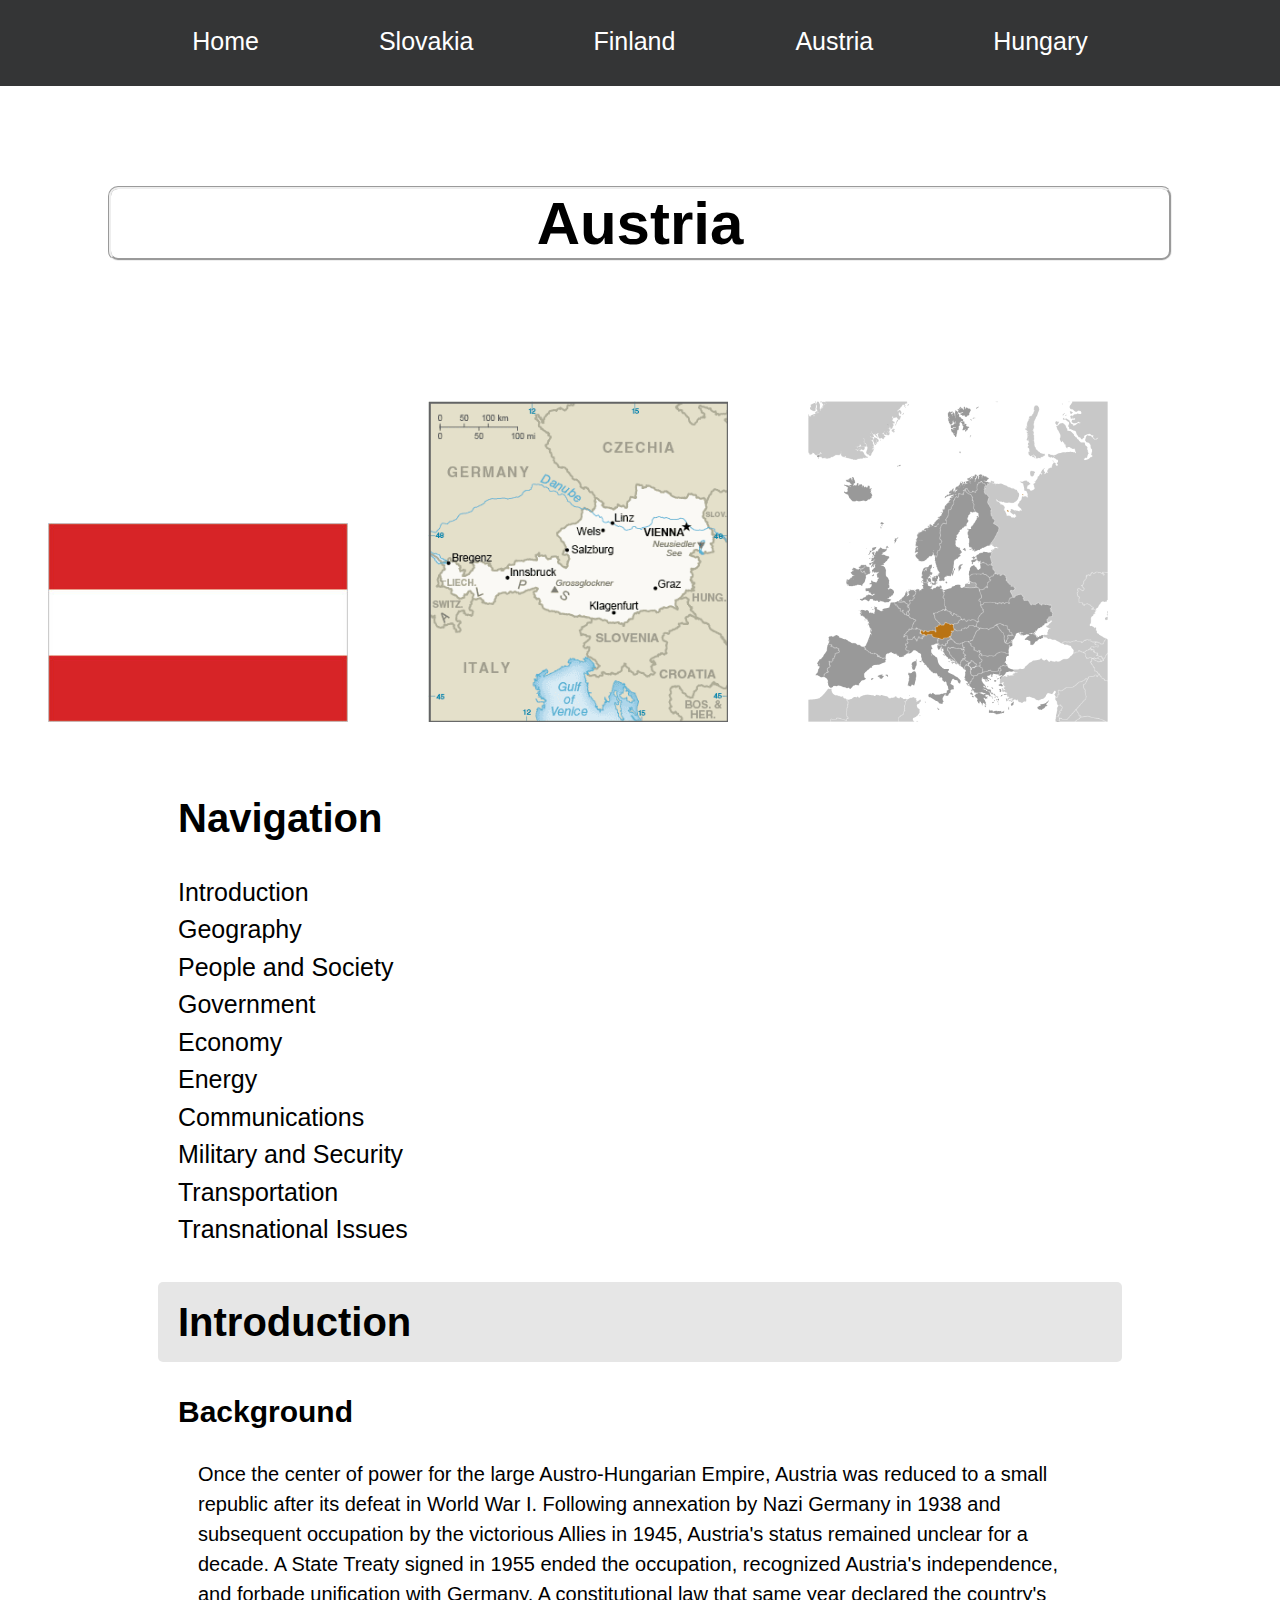
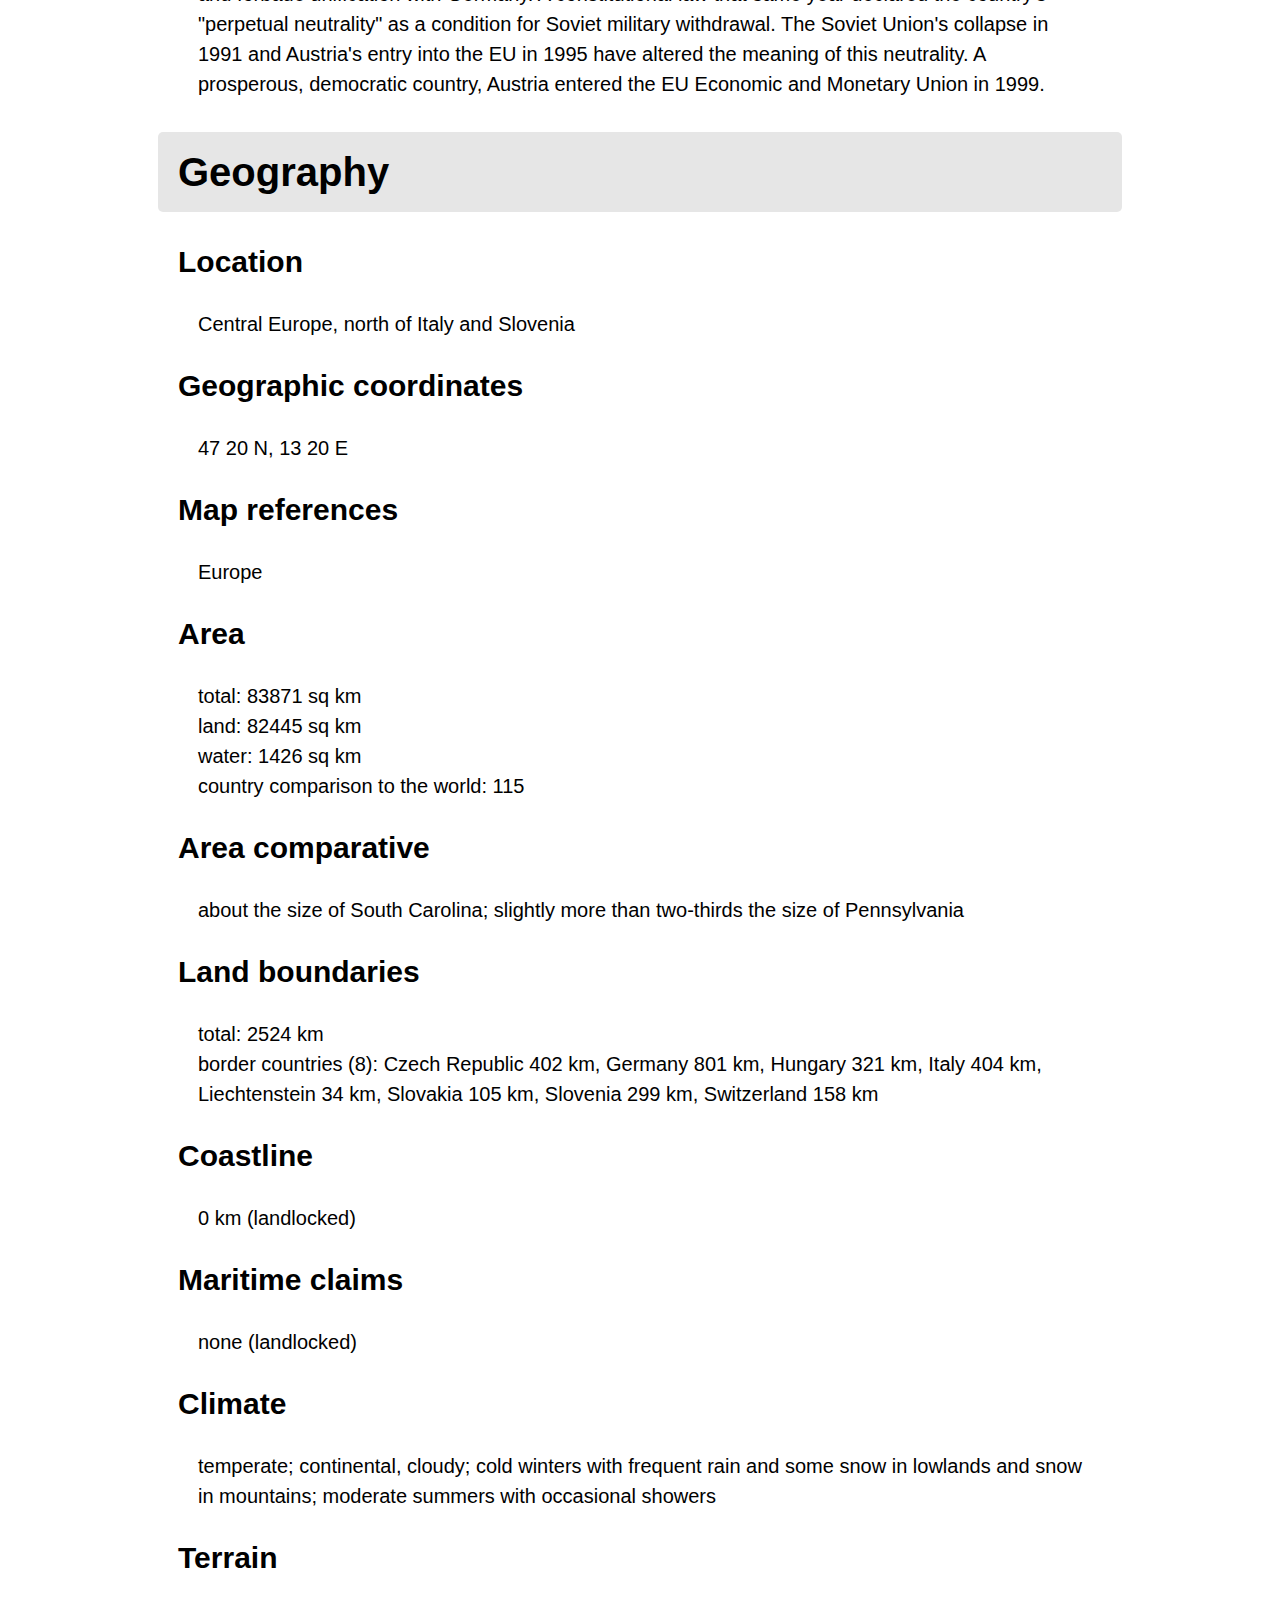
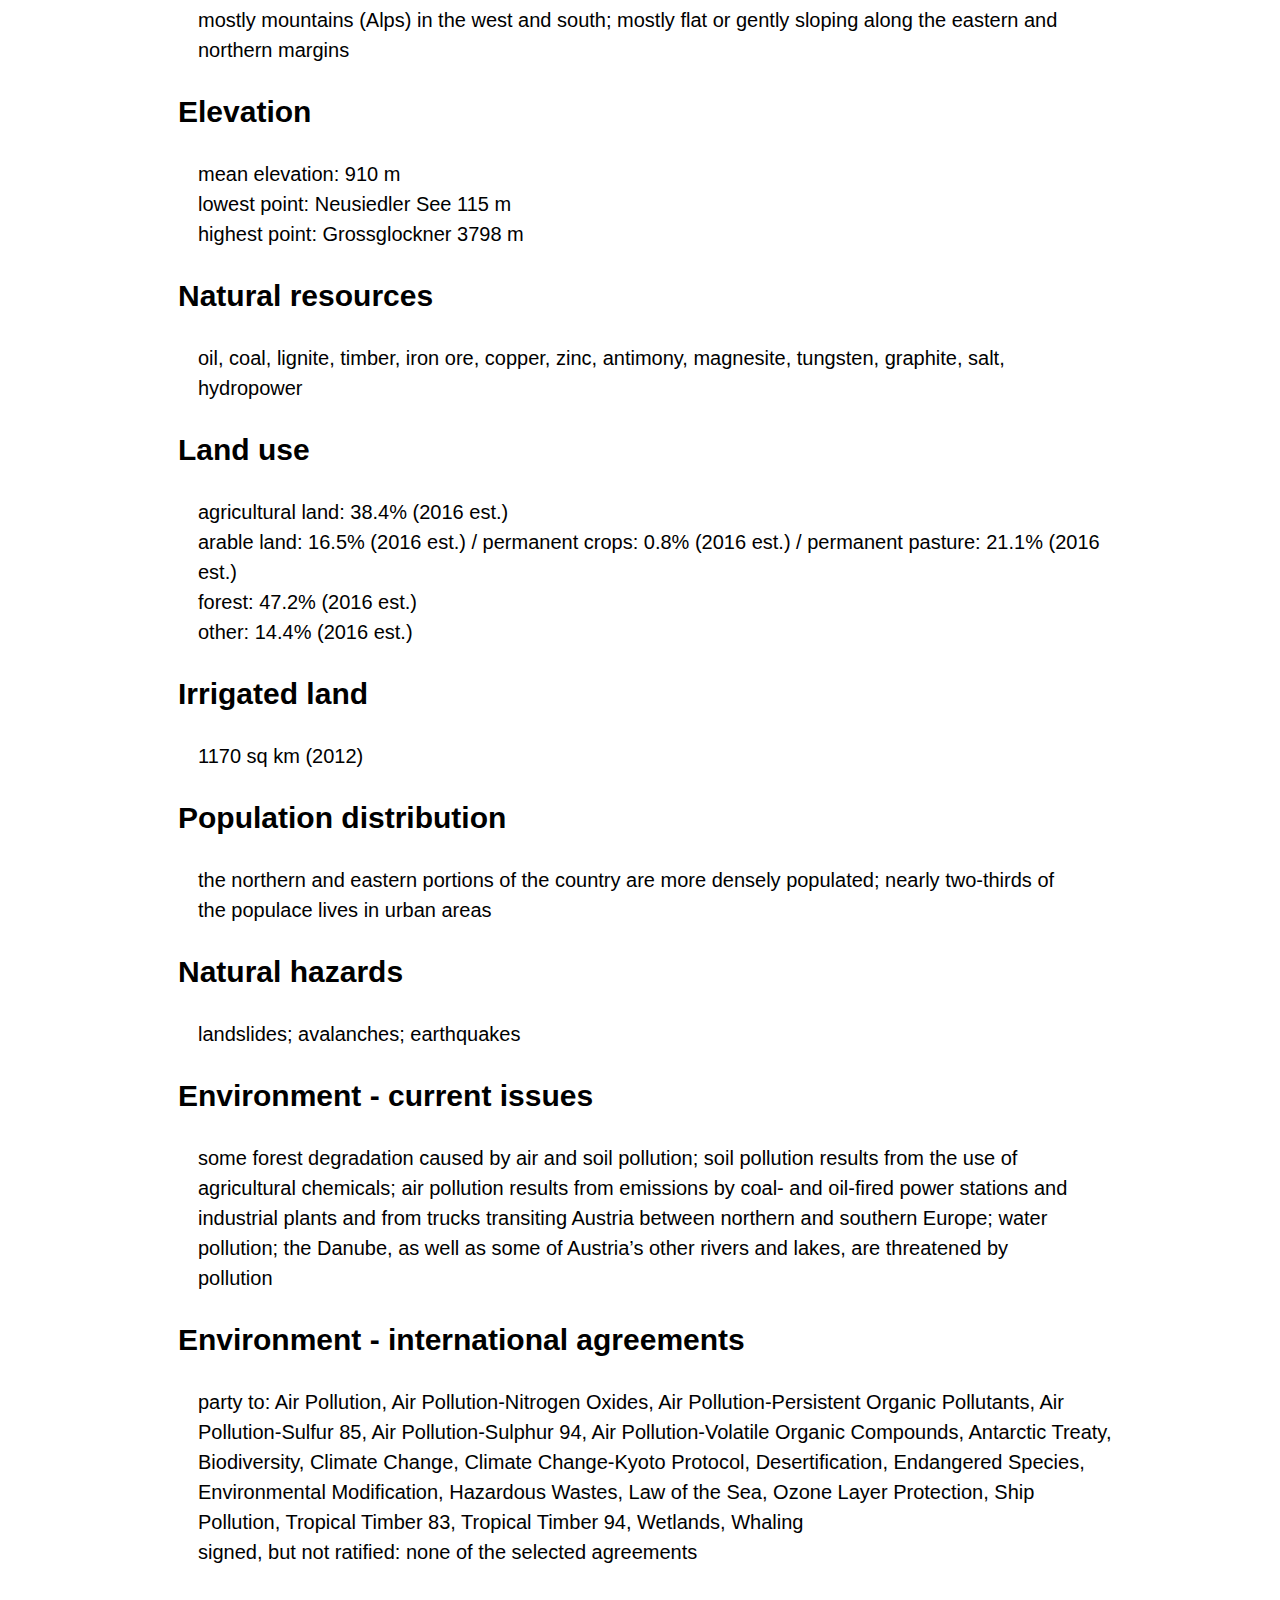
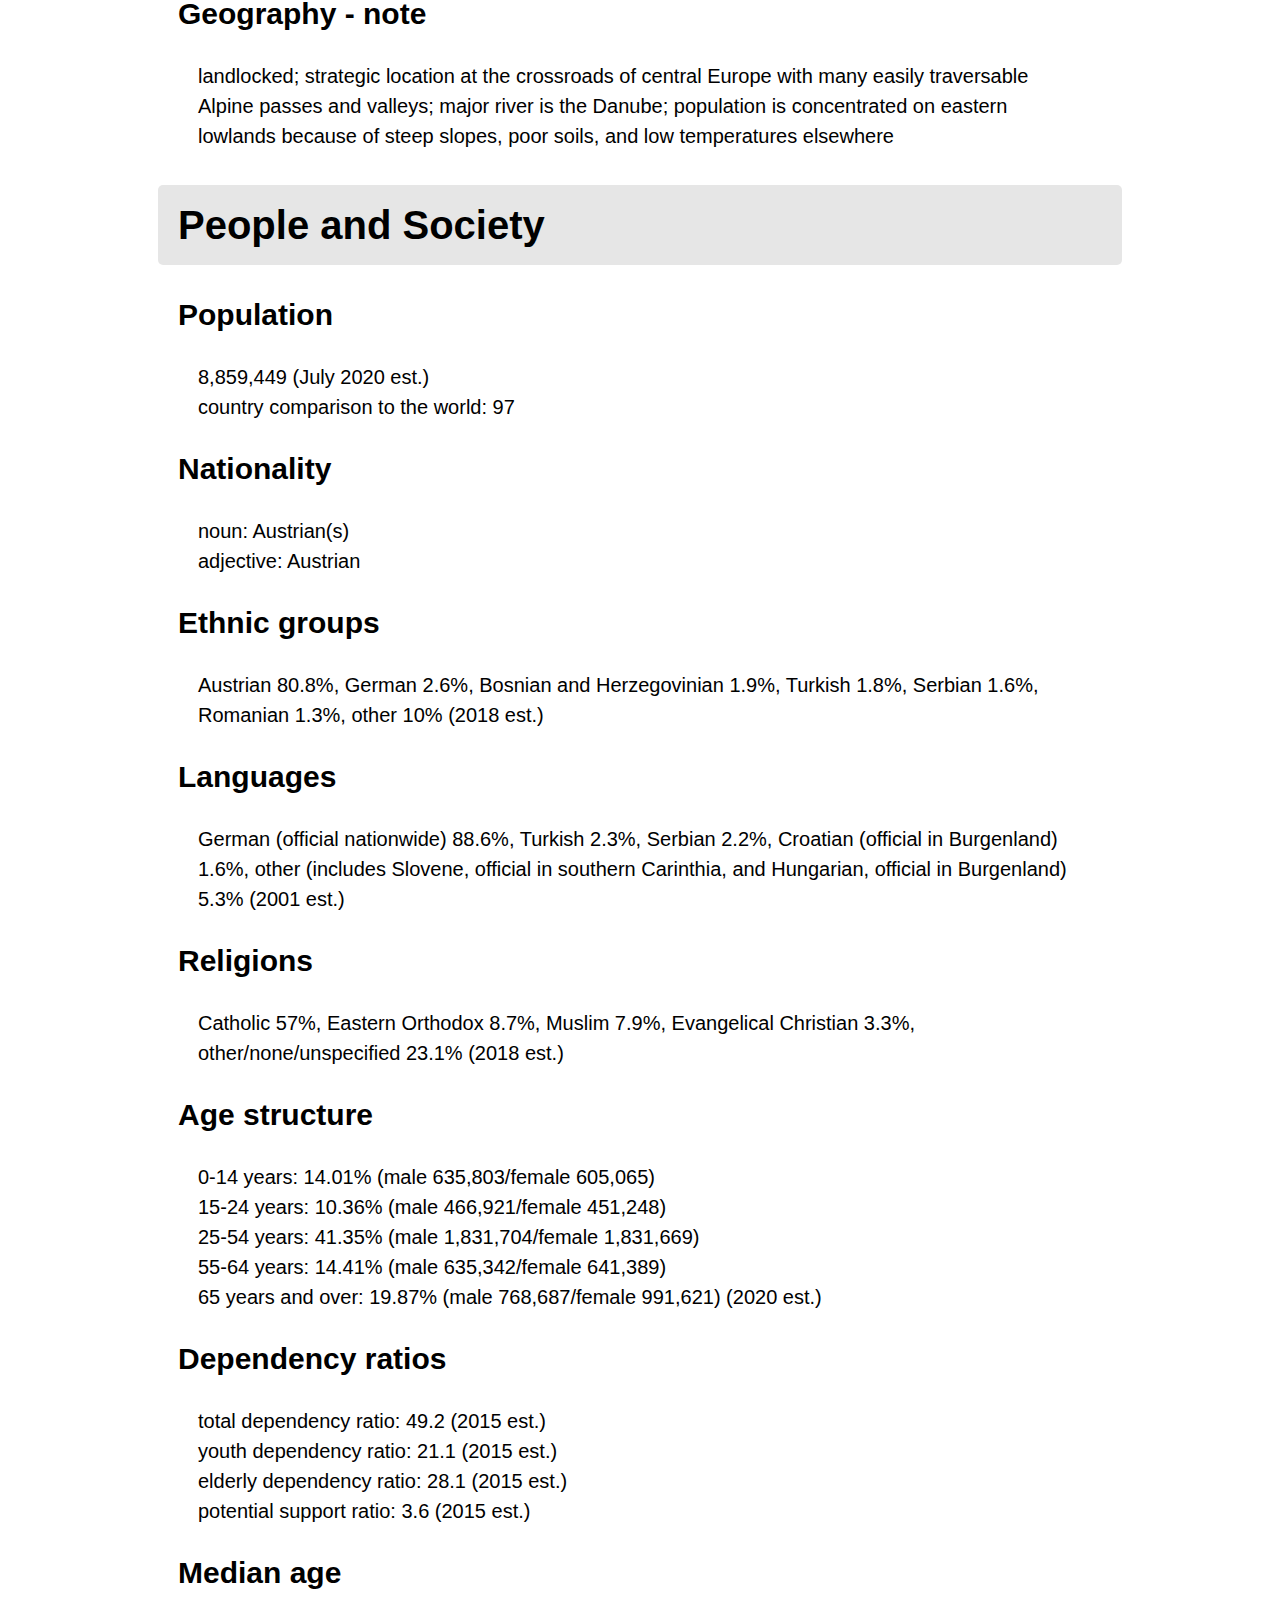
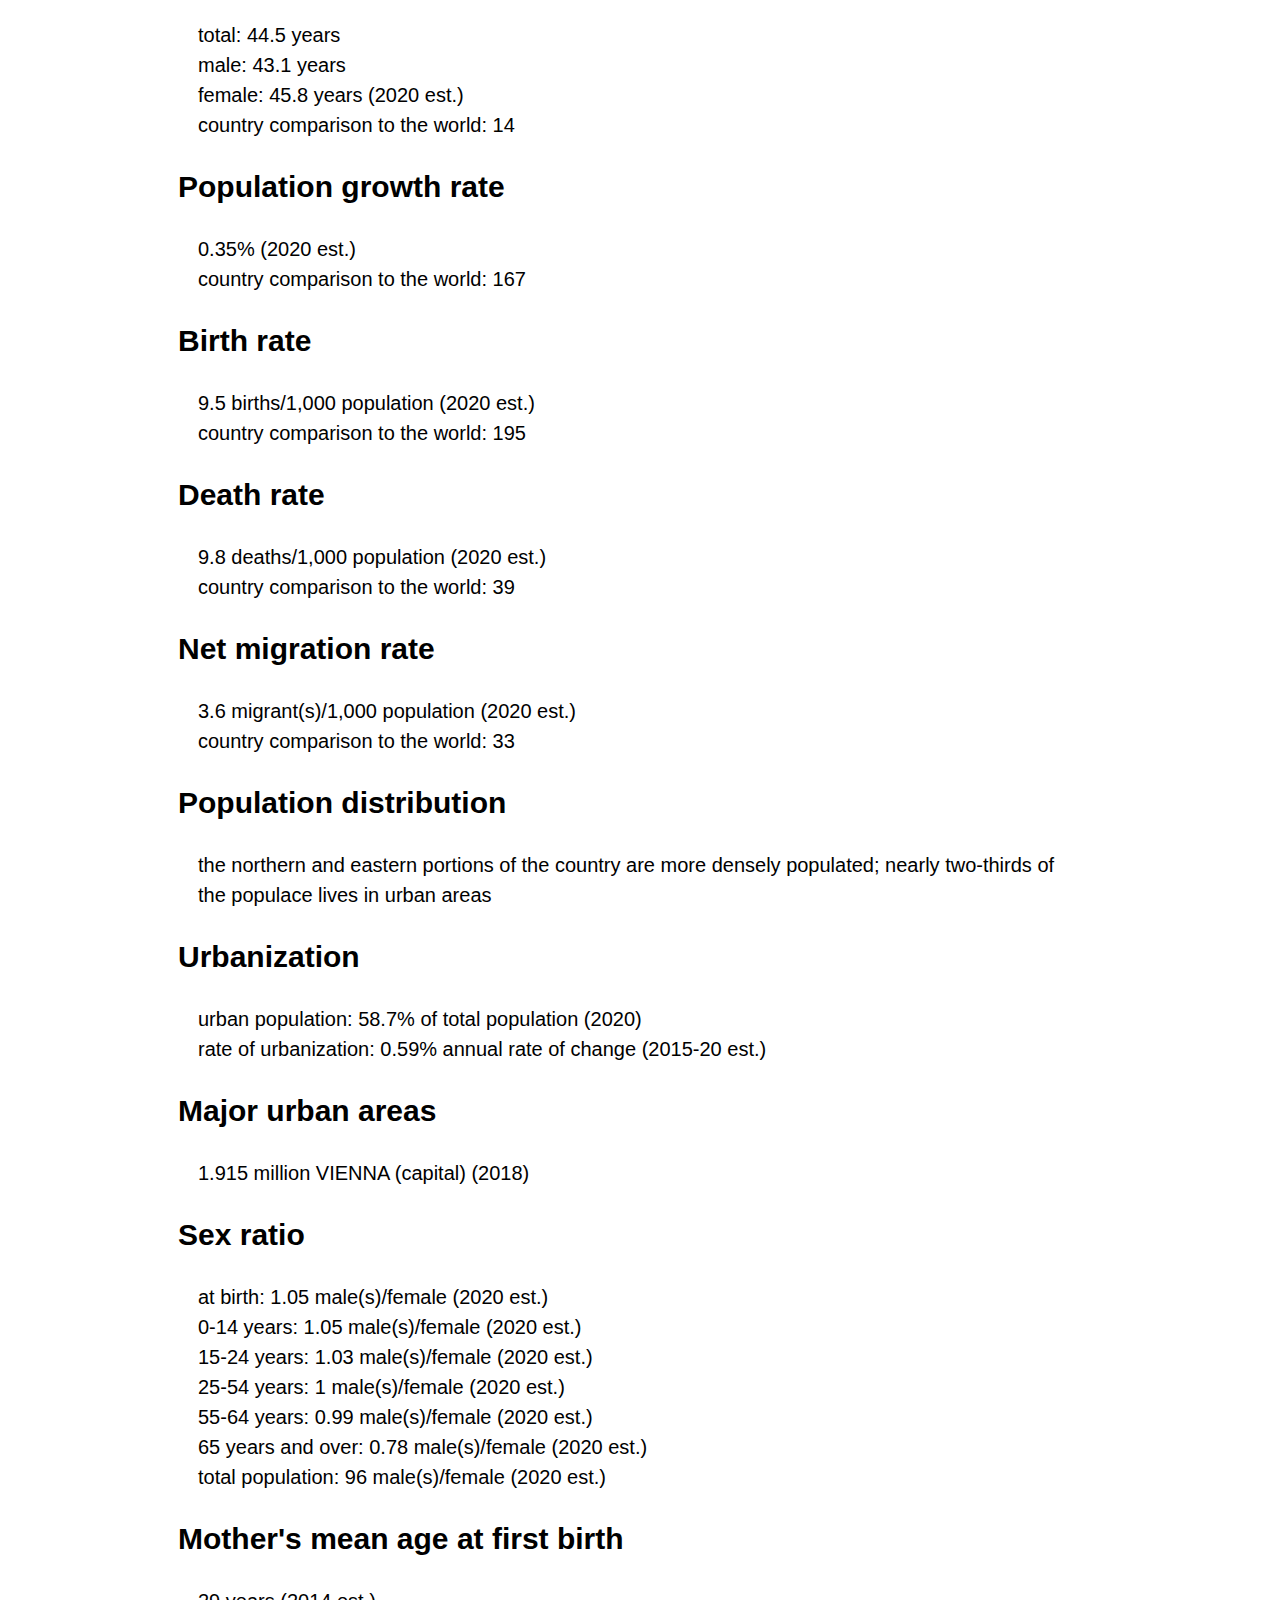
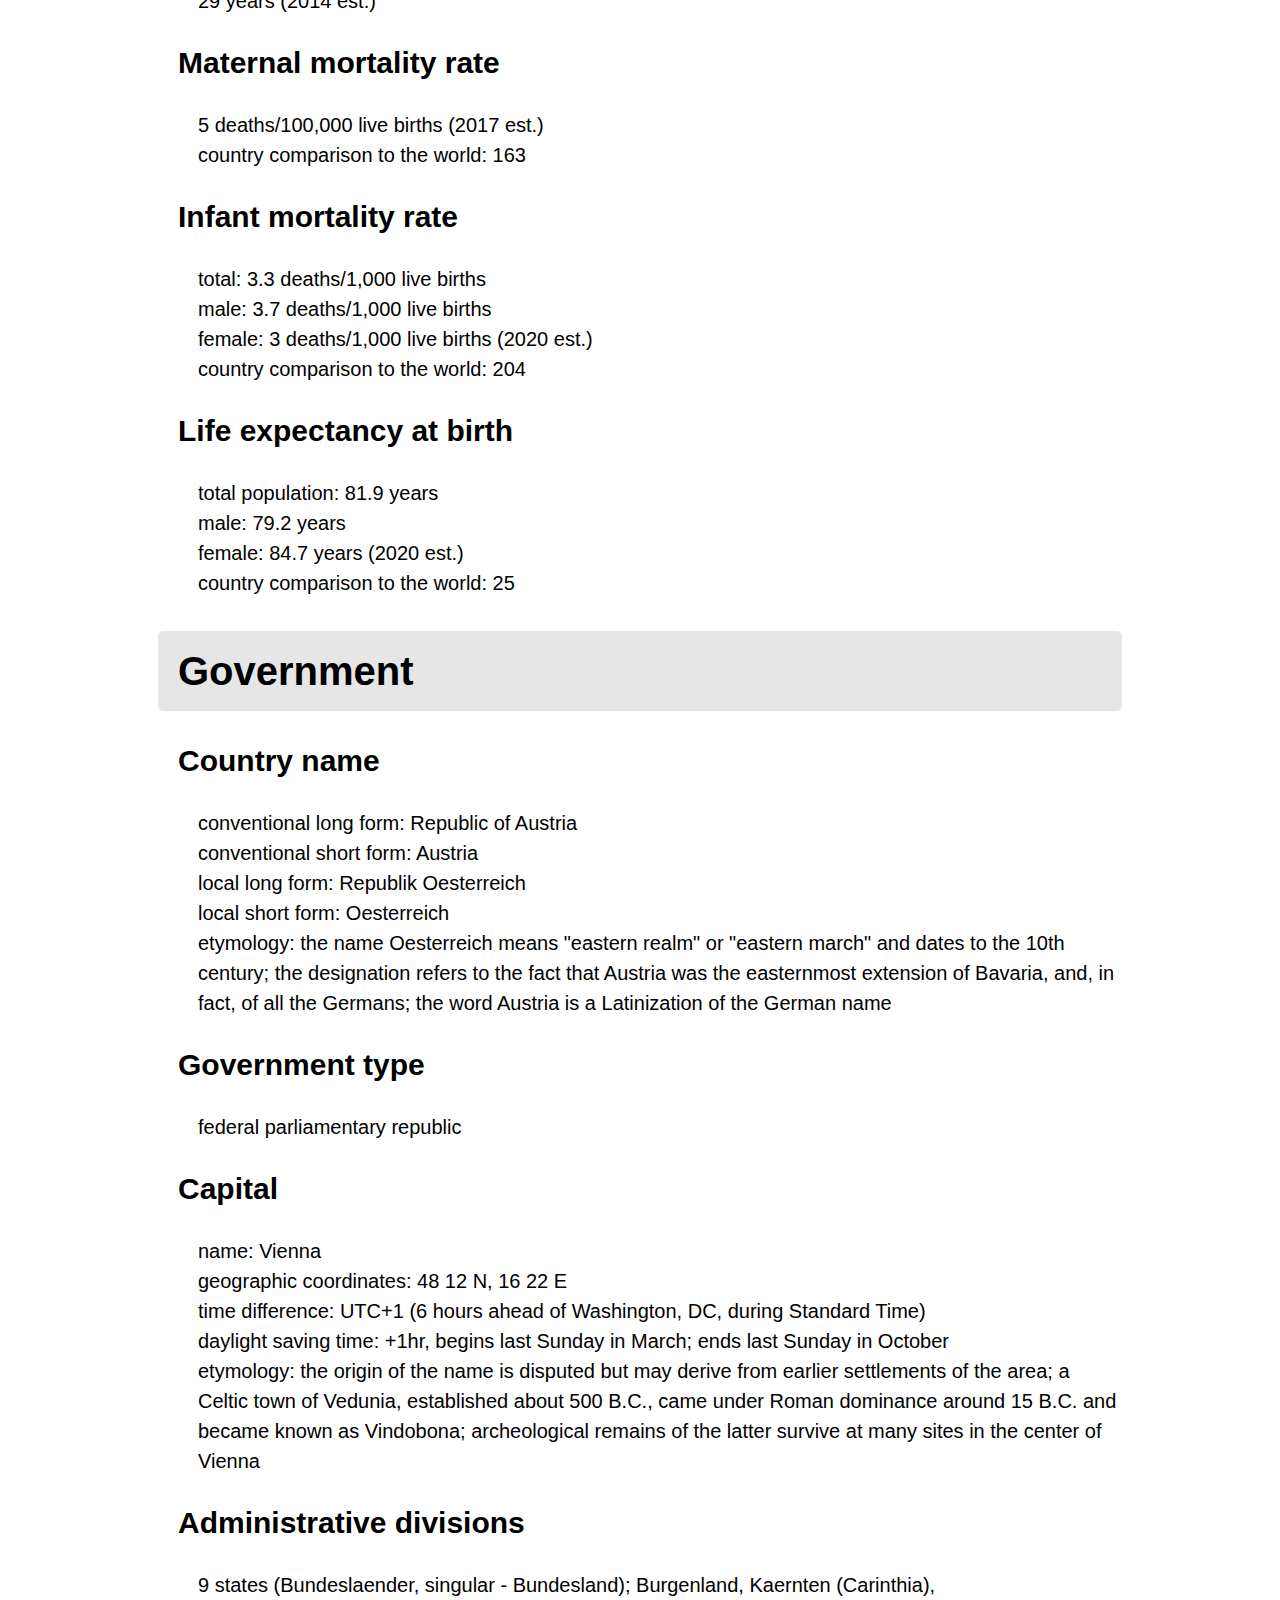
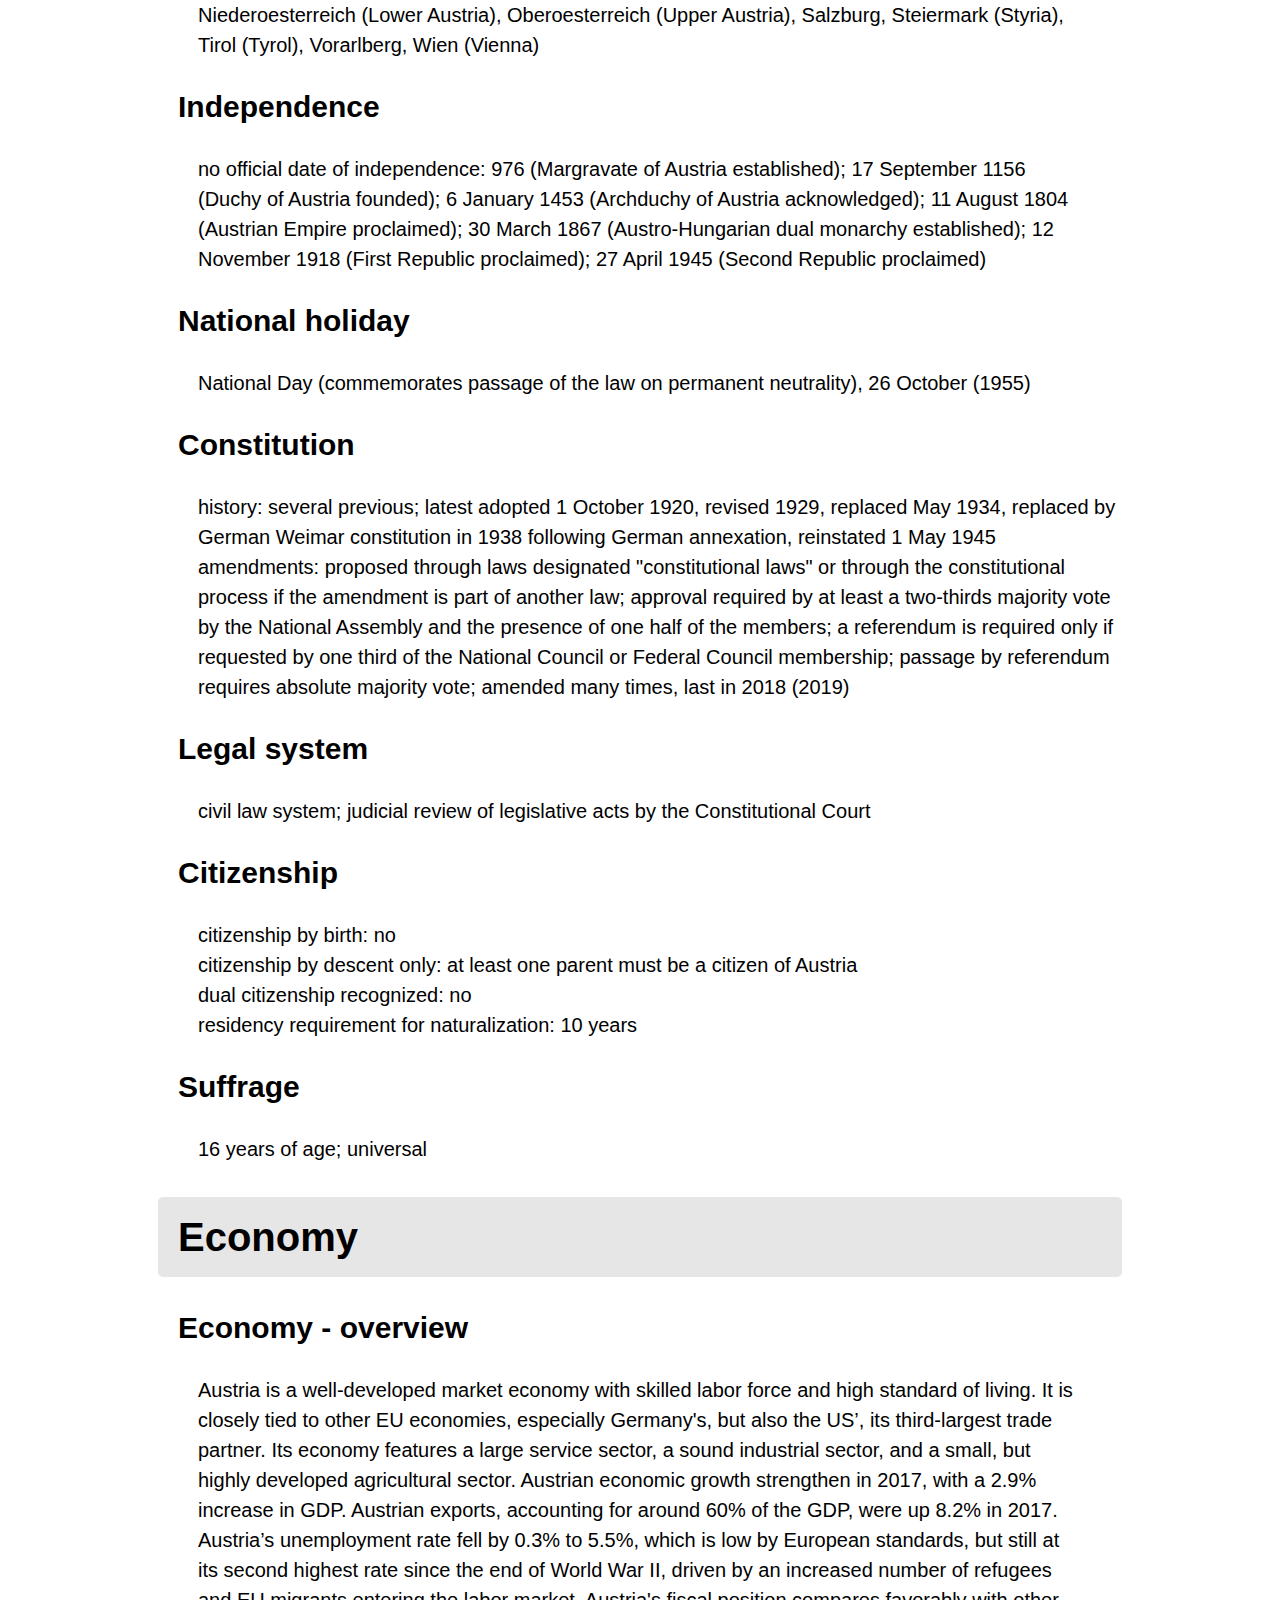
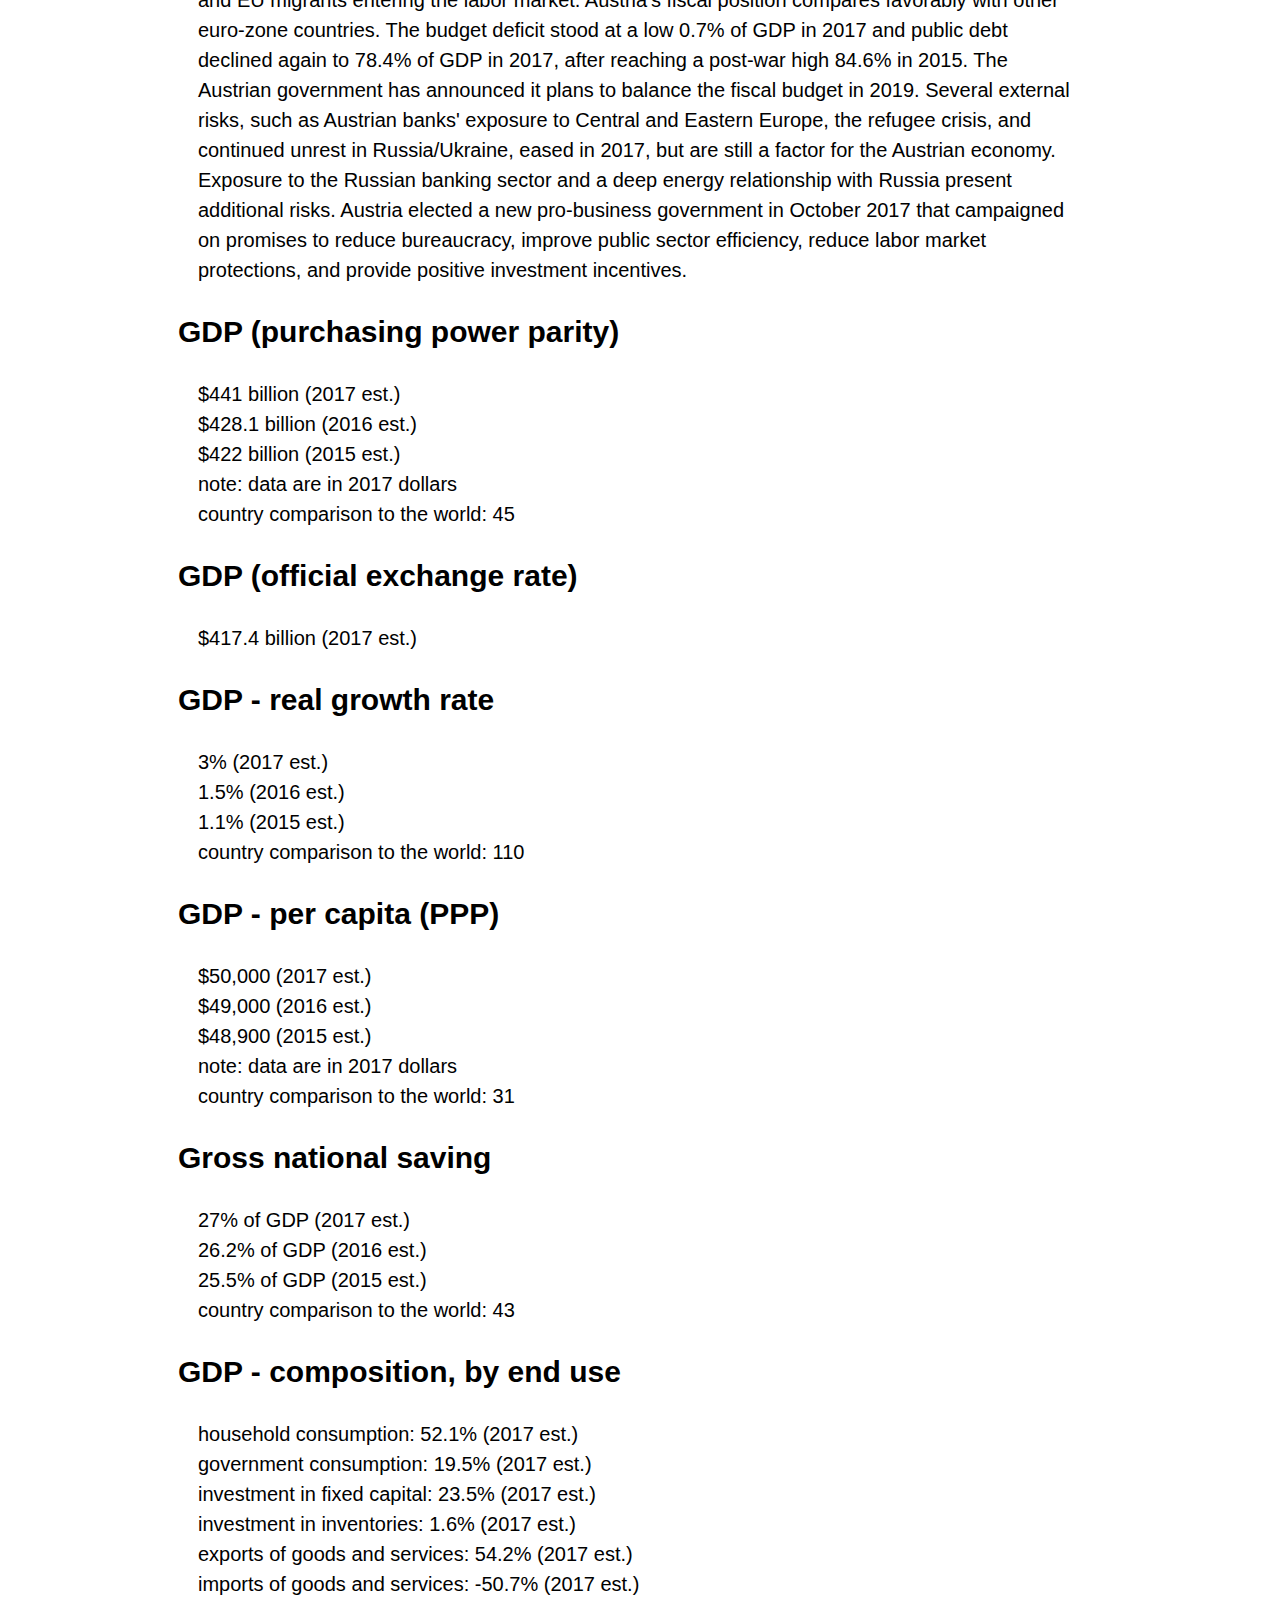
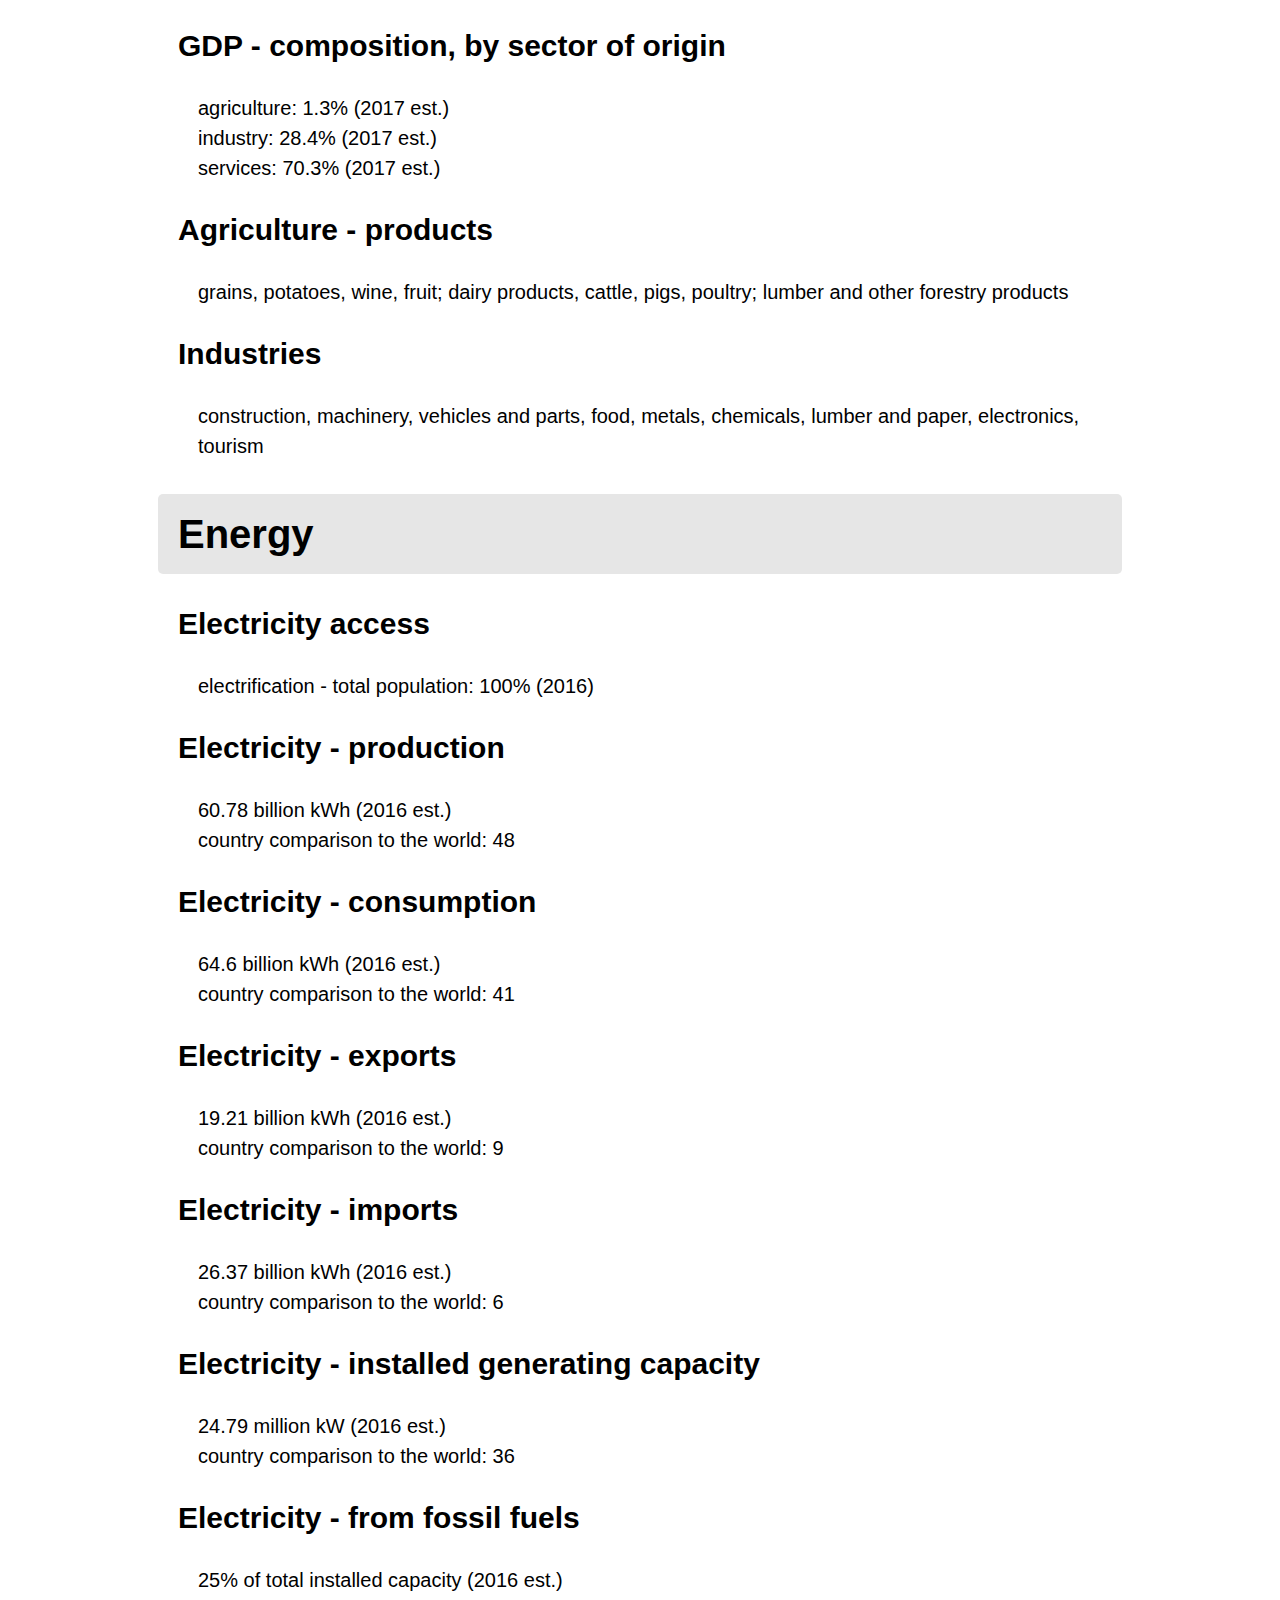
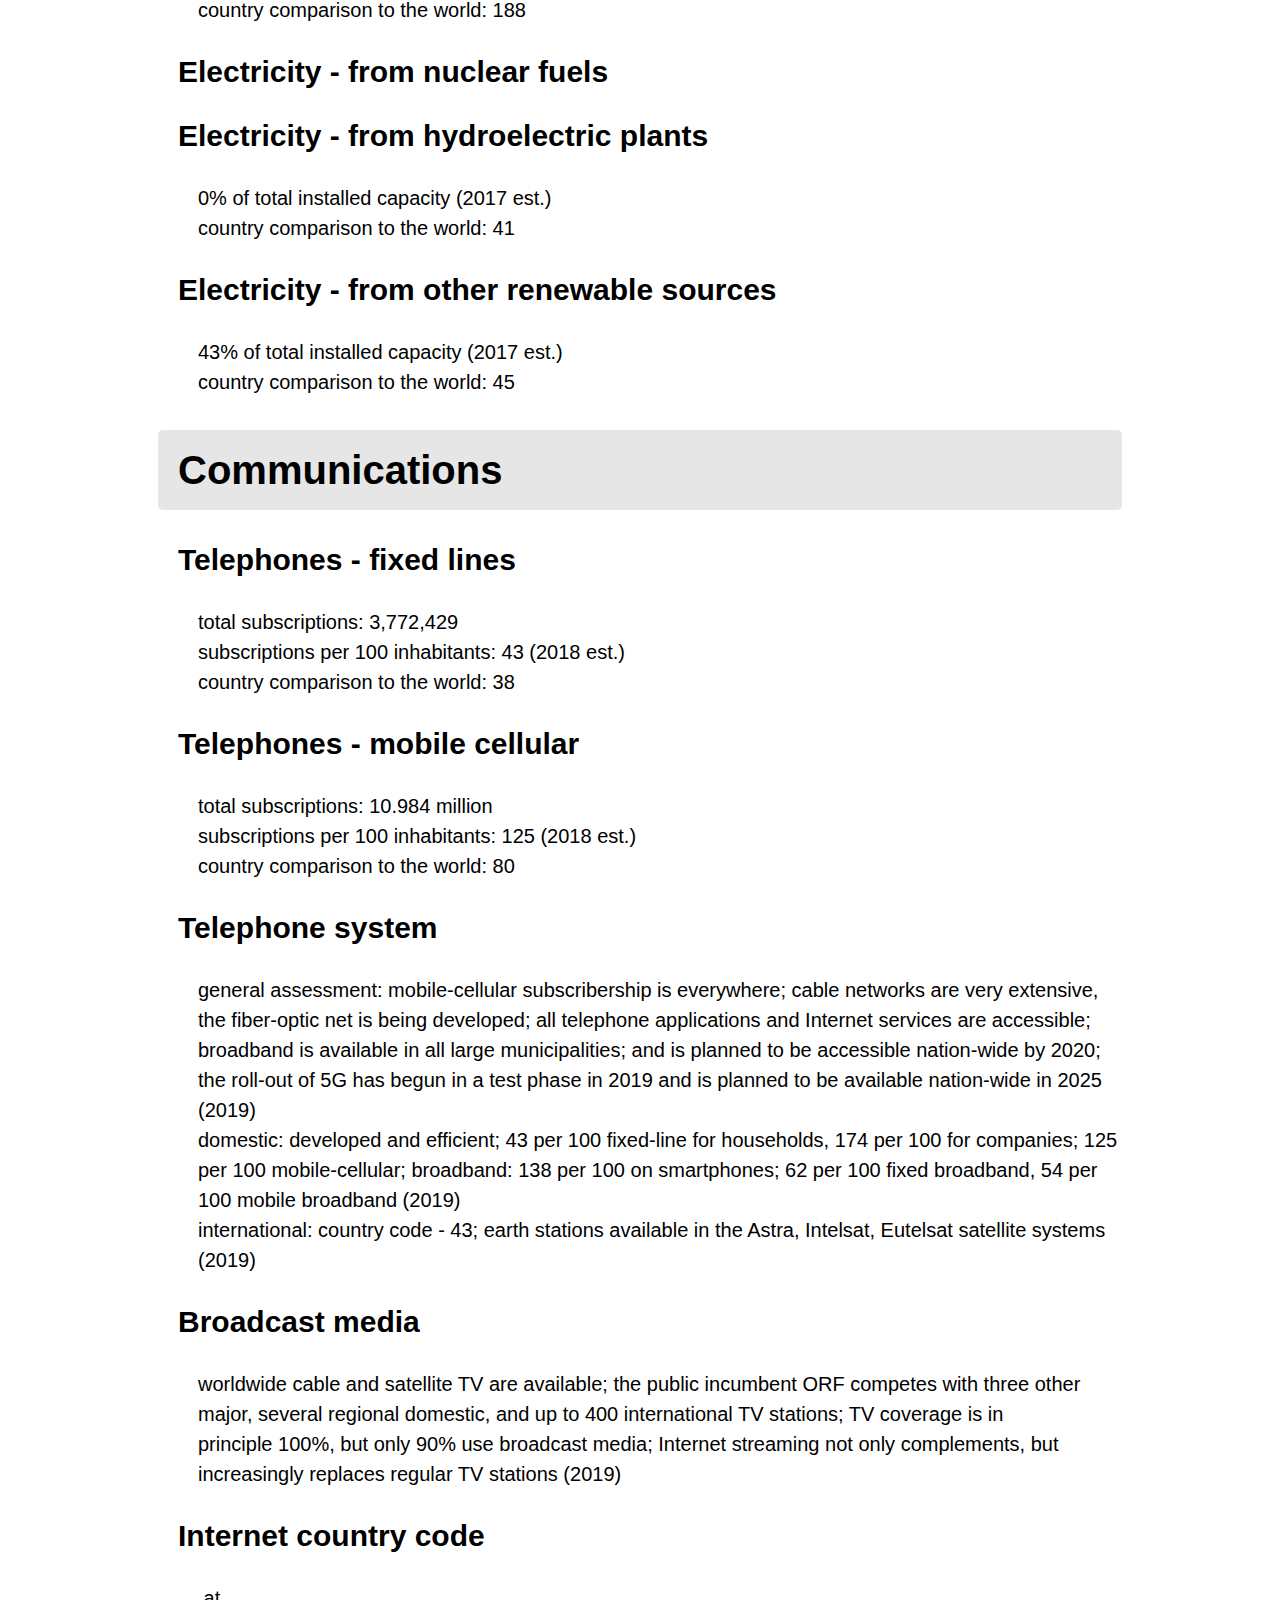
==== commit 235477cf: "validation (relax ng), uprava xml" ====
--- a/html/austria.html
+++ b/html/austria.html
@@ -10,8 +10,8 @@
       </header>
       <main>
          <div>
-            <h1 class="card-header">Austria</h1><img src="../images/Austria-flag.gif" alt="Flag of Austria"><img src="../images/Austria-map.gif" alt="Map of Austria"><img src="../images/Austria-locator-map.gif" alt="Locator map of Austria"><h2 class="navigation">Navigation</h2>
-            <ul class="list-unstyled">
+            <h1>Austria</h1><img src="../images/Austria-flag.gif" alt="Flag of Austria"><img src="../images/Austria-map.gif" alt="Map of Austria"><img src="../images/Austria-locator-map.gif" alt="Locator map of Austria"><h2 class="navigation">Navigation</h2>
+            <ul>
                <li><a href="#Introduction">Introduction</a></li>
                <li><a href="#Geography">Geography</a></li>
                <li><a href="#People and Society">People and Society</a></li>
@@ -49,16 +49,16 @@
                   <p>Europe</p>
                   <h3 class="subsection">Area</h3>
                   <ul>
-                     <li>total: 83,871 sq km</li>
-                     <li>land: 82,445 sq km</li>
-                     <li>water: 1,426 sq km</li>
+                     <li>total: 83871 sq km</li>
+                     <li>land: 82445 sq km</li>
+                     <li>water: 1426 sq km</li>
                      <li>country comparison to the world: 115</li>
                   </ul>
                   <h3 class="subsection">Area comparative</h3>
                   <p>about the size of South Carolina; slightly more than two-thirds the size of Pennsylvania</p>
                   <h3 class="subsection">Land boundaries</h3>
                   <ul>
-                     <li>total: 2,524 km</li>
+                     <li>total: 2524 km</li>
                      <li>border countries (8): Czech Republic 402 km, Germany 801 km, Hungary 321 km, Italy
                         404 km, Liechtenstein 34 km, Slovakia 105 km, Slovenia 299 km, Switzerland 158 km</li>
                   </ul>
@@ -76,7 +76,7 @@
                   <ul>
                      <li>mean elevation: 910 m</li>
                      <li>lowest point: Neusiedler See 115 m</li>
-                     <li>highest point: Grossglockner 3,798 m</li>
+                     <li>highest point: Grossglockner 3798 m</li>
                   </ul>
                   <h3 class="subsection">Natural resources</h3>
                   <p>oil, coal, lignite, timber, iron ore, copper, zinc, antimony, magnesite, tungsten,
@@ -90,7 +90,7 @@
                      <li>other: 14.4% (2016 est.)</li>
                   </ul>
                   <h3 class="subsection">Irrigated land</h3>
-                  <p>1,170 sq km (2012)</p>
+                  <p>1170 sq km (2012)</p>
                   <h3 class="subsection">Population distribution</h3>
                   <p>the northern and eastern portions of the country are more densely populated; nearly
                      two-thirds of the populace lives in urban areas</p>
